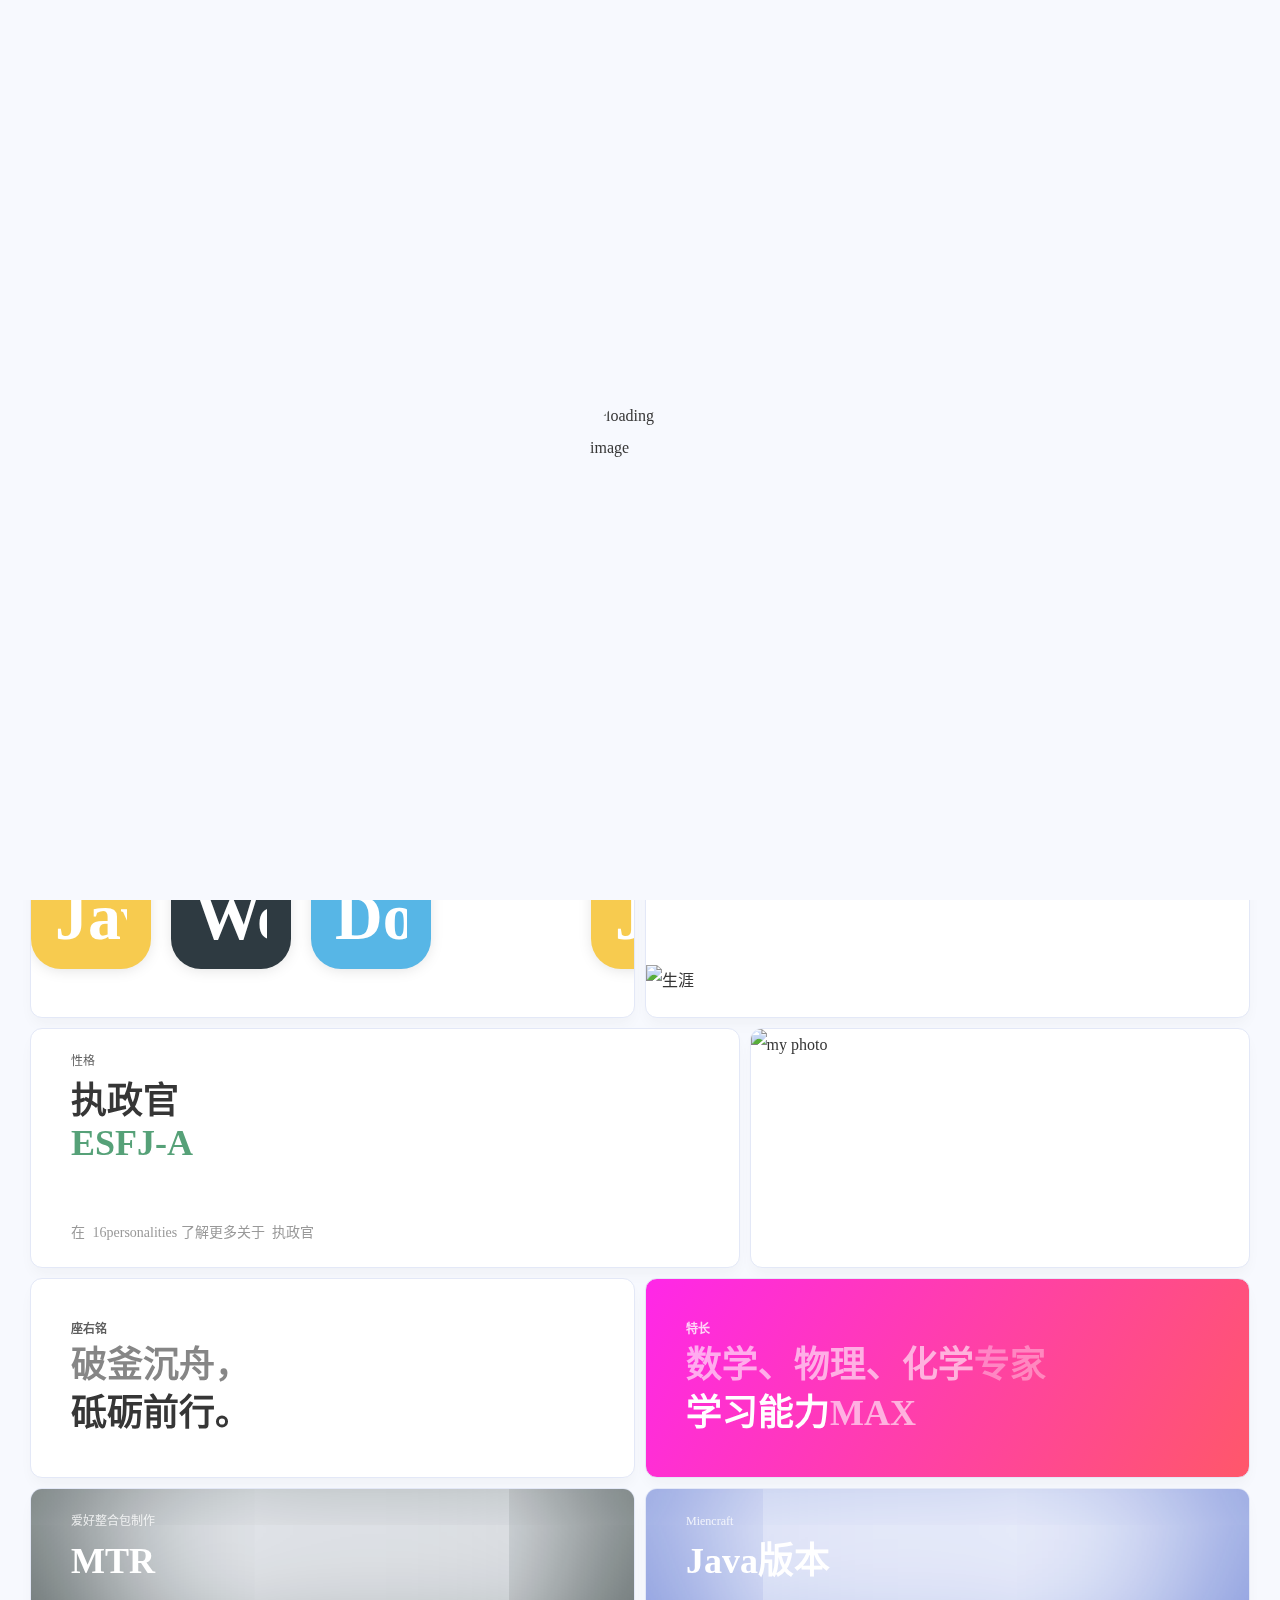
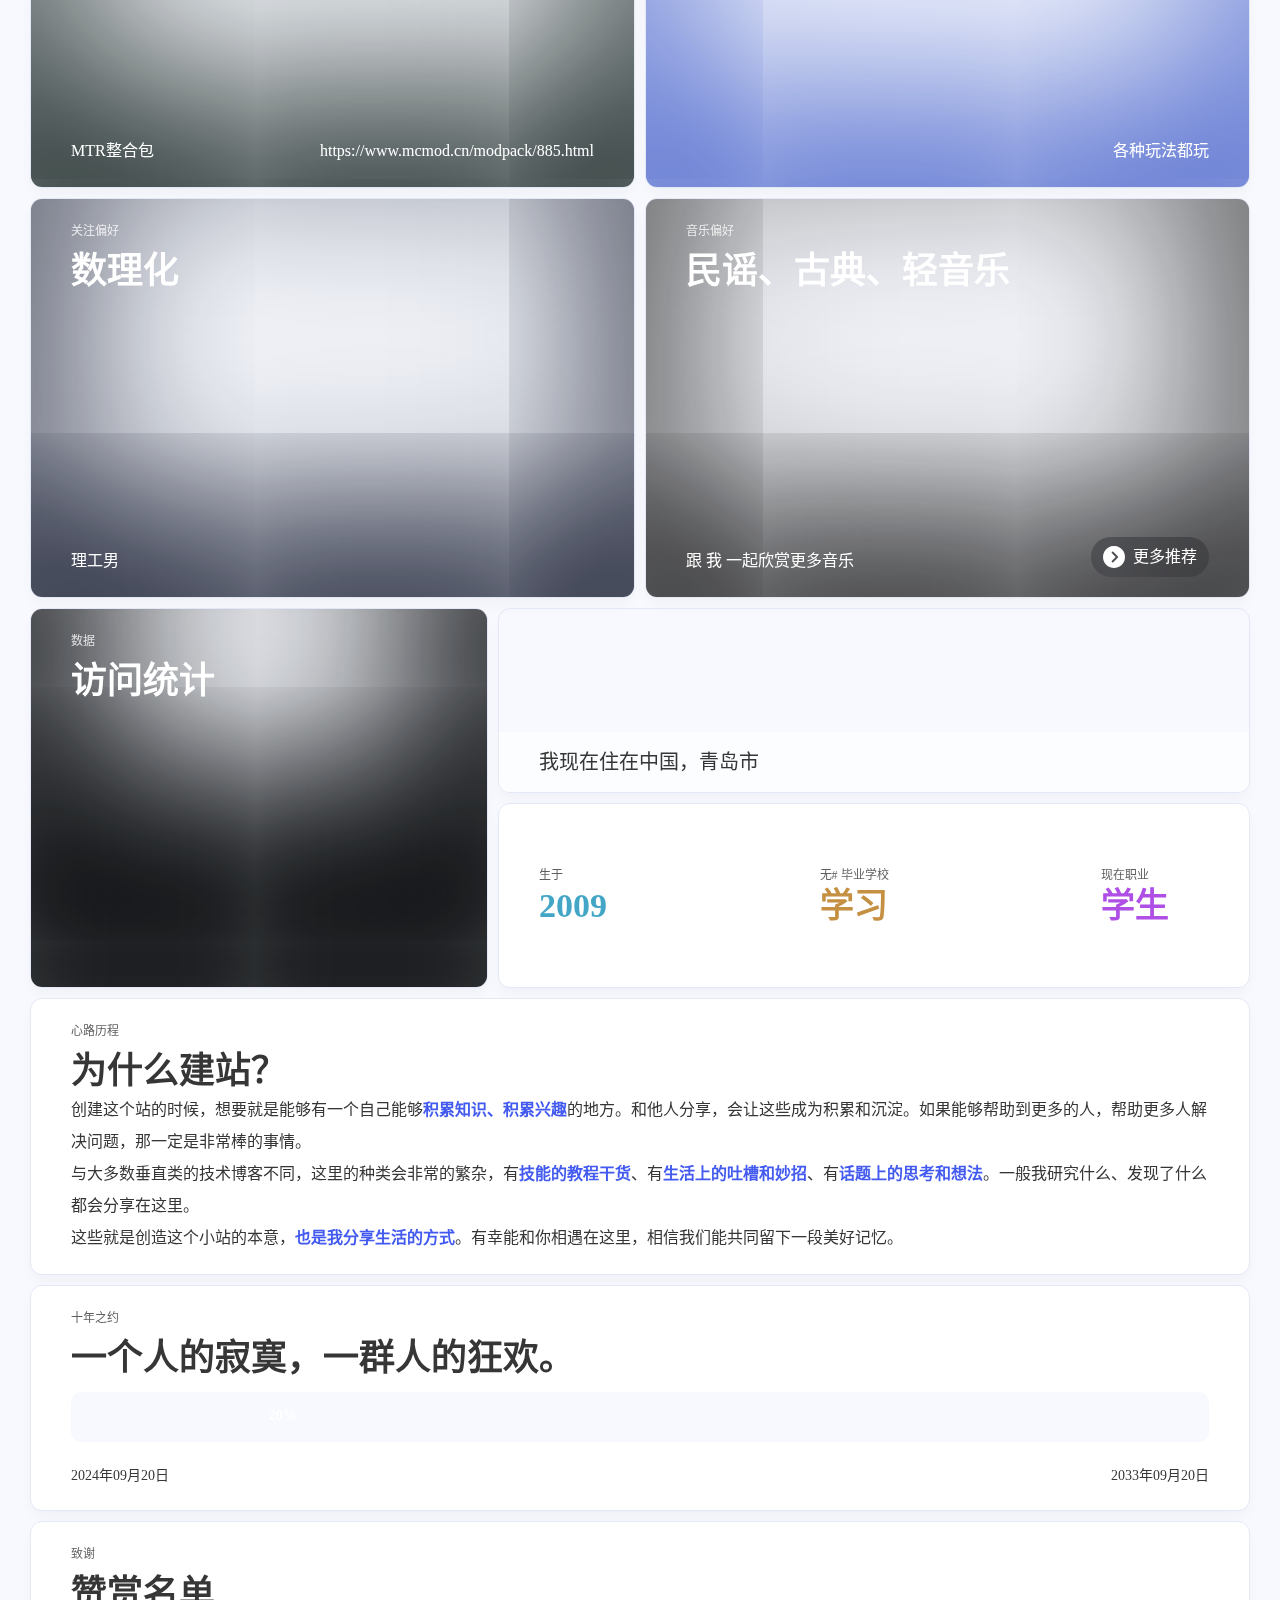
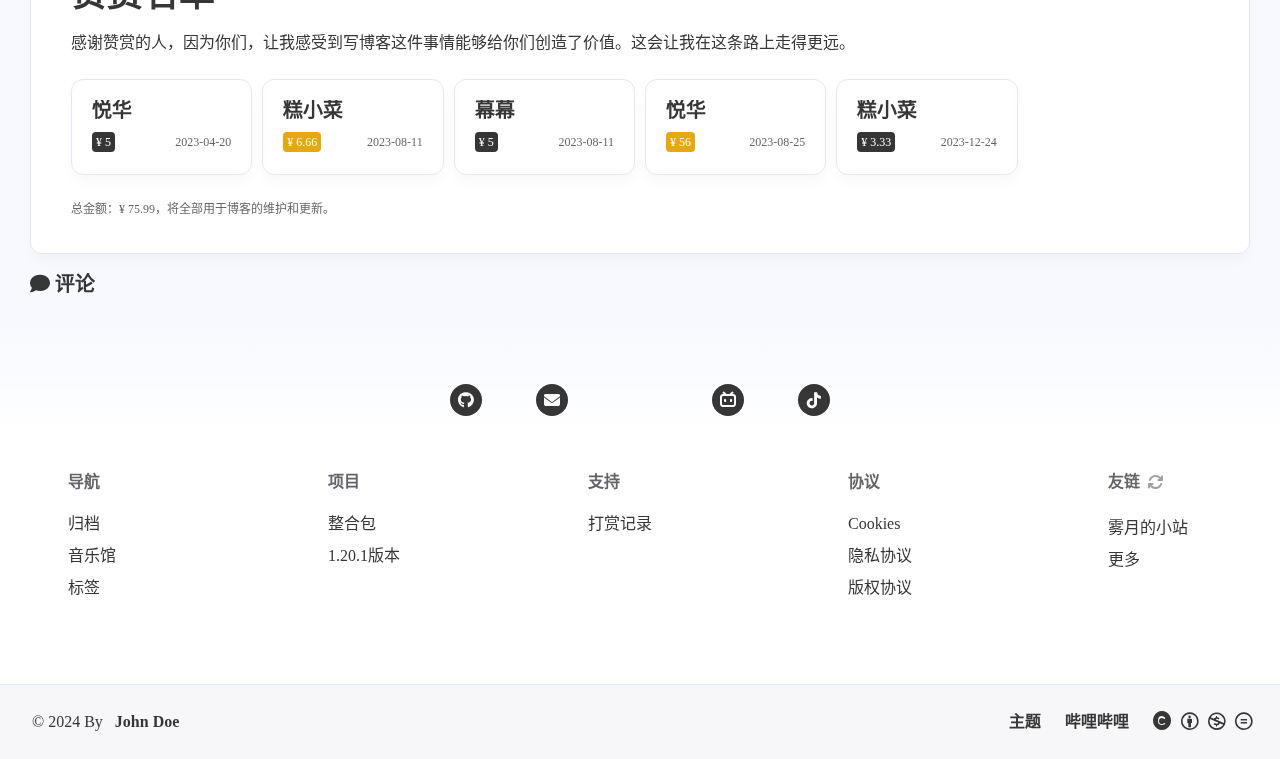
==== about/index.html @ 42fb1748 "Site updated: 2024-10-07 13:05:50" ====
<!DOCTYPE html><html lang="zh-CN" data-theme="light"><head><meta charset="utf-8"><meta http-equiv="X-UA-Compatible" content="IE=edge"><meta name="viewport" content="width=device-width, initial-scale=1"><title>关于本站 | Hexo</title><noscript>开启JavaScript才能访问本站哦~</noscript><link rel="icon" href="https://pic.imgdb.cn/item/66f78e9df21886ccc00c9d5b.png"><!-- index.css--><link rel="stylesheet" href="/css/index.css?v=2.1.3"><!-- inject head--><link rel="canonical" href="http://example.com/about/"><link rel="stylesheet" href="//open.lightxi.com/cdnjs/ajax/libs/font-awesome/6.6.0/css/all.min.css"><!-- aplayer--><link rel="stylesheet" href="//open.lightxi.com/cdnjs/ajax/libs/aplayer/1.10.1/APlayer.min.css"><!-- swiper--><!-- fancybox ui--><!-- katex--><!-- Open Graph--><meta name="description" content="关于本站"><!-- pwa--><meta name="apple-mobile-web-app-capable" content="Hexo"><meta name="theme-color" content="var(--efu-main)"><meta name="apple-mobile-web-app-status-bar-style" content="var(--efu-main)"><link rel="bookmark" href="https://pic.imgdb.cn/item/66f78e9df21886ccc00c9d5b.png"><link rel="apple-touch-icon" href="https://pic.imgdb.cn/item/66f78e9df21886ccc00c9d5b.png" sizes="180x180"><script>console.log(' %c Solitude %c ' + '2.1.3' + ' %c https://github.com/everfu/hexo-theme-solitude',
    'background:#35495e ; padding: 1px; border-radius: 3px 0 0 3px;  color: #fff',
    'background:#ff9a9a ; padding: 1px; border-radius: 0 3px 3px 0;  color: #fff',
    'background:unset ; padding: 1px; border-radius: 0 3px 3px 0;  color: #fff')
</script><script>let mdate = "7-7,9-18,12-13";
mdate = (mdate.split(","));
let ndate = new Date();
for (let i of mdate) {
    if (i === (ndate.getMonth()+1) + "-" + (ndate.getDate())) {
        document.documentElement.classList.add('memorial');
    }
}
</script><script>(()=>{
        const saveToLocal = {
            set: function setWithExpiry(key, value, ttl) {
                if (ttl === 0)
                    return
                const now = new Date()
                const expiryDay = ttl * 86400000
                const item = {
                    value: value,
                    expiry: now.getTime() + expiryDay
                }
                localStorage.setItem(key, JSON.stringify(item))
            },
            get: function getWithExpiry(key) {
                const itemStr = localStorage.getItem(key)

                if (!itemStr) {
                    return undefined
                }
                const item = JSON.parse(itemStr)
                const now = new Date()

                if (now.getTime() > item.expiry) {
                    localStorage.removeItem(key)
                    return undefined
                }
                return item.value
            }
        };
        window.utils = {
            saveToLocal: saveToLocal,
            getCSS: (url, id = false) => new Promise((resolve, reject) => {
              const link = document.createElement('link')
              link.rel = 'stylesheet'
              link.href = url
              if (id) link.id = id
              link.onerror = reject
              link.onload = link.onreadystatechange = function() {
                const loadState = this.readyState
                if (loadState && loadState !== 'loaded' && loadState !== 'complete') return
                link.onload = link.onreadystatechange = null
                resolve()
              }
              document.head.appendChild(link)
            }),
            getScript: (url, attr = {}) => new Promise((resolve, reject) => {
              const script = document.createElement('script')
              script.src = url
              script.async = true
              script.onerror = reject
              script.onload = script.onreadystatechange = function() {
                const loadState = this.readyState
                if (loadState && loadState !== 'loaded' && loadState !== 'complete') return
                script.onload = script.onreadystatechange = null
                resolve()
              }

              Object.keys(attr).forEach(key => {
                script.setAttribute(key, attr[key])
              })

              document.head.appendChild(script)
            }),
            addGlobalFn: (key, fn, name = false, parent = window) => {
                const globalFn = parent.globalFn || {}
                const keyObj = globalFn[key] || {}

                if (name && keyObj[name]) return

                name = name || Object.keys(keyObj).length
                keyObj[name] = fn
                globalFn[key] = keyObj
                parent.globalFn = globalFn
            },
            addEventListenerPjax: (ele, event, fn, option = false) => {
              ele.addEventListener(event, fn, option)
              utils.addGlobalFn('pjax', () => {
                  ele.removeEventListener(event, fn, option)
              })
          },
        }
    })()</script><!-- theme--><script>initTheme = () => {
    let isDarkMode = window.matchMedia('(prefers-color-scheme: dark)').matches
    const cachedMode = utils.saveToLocal.get('theme');
    if (cachedMode === undefined) {
        const nowMode =
            isDarkMode ? 'dark' : 'light'
        document.documentElement.setAttribute('data-theme', nowMode);
    } else {
        document.documentElement.setAttribute('data-theme', cachedMode);
    }
    typeof rm === 'object' && rm.mode(cachedMode === 'dark' && isDarkMode)
}
initTheme()</script><!-- global head--><script>const GLOBAL_CONFIG = {
    root: '/',
    algolia: undefined,
    localsearch: {"preload":false,"path":"https://cn.bing.com/search?pglt=171&q="},
    runtime: '2024-10-01 00:00:00',
    lazyload: {
        enable: false,
        error: '/img/error_load.avif'
    },
    copyright: {"limit":50,"author":"作者: John Doe","link":"链接: ","source":"来源: Hexo","info":"著作权归作者所有。 商业转载请联系作者获得授权，非商业转载请注明出处。"},
    highlight: {"limit":200,"expand":true,"copy":true,"syntax":"highlight.js"},
    randomlink: true,
    lang: {"theme":{"dark":"已切换至深色模式","light":"已切换至浅色模式"},"copy":{"success":"复制成功","error":"复制失败"},"backtop":"返回顶部","time":{"day":"天前","hour":"小时前","just":"刚刚","min":"分钟前","month":"个月前"},"day":" 天","f12":"开发者模式已打开，请遵循GPL协议。","totalk":"无需删除空行，直接输入评论即可","search":{"empty":"找不到你查询的内容：${query}","hit":"找到 ${hits} 条结果，用时 ${time} 毫秒","placeholder":"输入关键词快速查找","count":"共 <b>${count}</b> 条结果。"},"barrage":{"title":"热评"}},
    aside: {
        sayhello: {
            morning: "✨ 早上好啊",
            noon: "一天过了一半",
            afternoon: "下午茶时间 🍵",
            night: "时间不早了",
            goodnight: "明天见 😴",
        },
        sayhello2: ["你可以的","相信你可以的","幸运儿"],
        sayhello3: {
            prefix: '好久不见，',
            back: '欢迎再次回来，',
        },
    },
    covercolor: {
        enable: true
    },
    comment: {"avatar":"https://gravatar.com/avatar","commentBarrage":true},
    lightbox: 'null',
    post_ai: false,
    right_menu: {"mode":{"dark":"深色模式","light":"浅色模式"},"img_error":"此图片无法复制与下载","music":{"start":"播放音乐","stop":"暂停音乐"},"barrage":{"open":"显示热评","close":"关闭热评"}},
    translate: false,
    lure: false,
    expire: {"time":365,"position":"top","text_prev":"文章过期了 ","text_next":" 请联系站长启用文章"},
};</script><!-- page-config head--><script id="config-diff">var PAGE_CONFIG = {
    is_post: false,
    is_page: true,
    is_home: false,
    page: 'about',
    toc: false,
    comment: true,
    ai_text: false,
    color: false,
}</script><meta name="generator" content="Hexo 7.3.0"></head><body id="body" data-type="about"><!-- universe--><canvas id="universe"></canvas><!-- background img--><!-- loading--><div id="loading-box" onclick="preloader.endLoading();" style="zoom:1"><div class="loading-bg"><img class="loading-img nolazyload" src="https://pic.imgdb.cn/item/66f78e9df21886ccc00c9d5b.png" alt="loading image"></div></div><script>const preloader = {
    isLoaded: false,
    endLoading: () => {
        if (!preloader.isLoaded) {
            document.getElementById('loading-box').classList.add('loaded');
            preloader.isLoaded = true;
            preloader.togglePaceDone();
        }
    },
    initLoading: () => {
        document.getElementById('loading-box').classList.remove('loaded');
        preloader.isLoaded = false;
        preloader.togglePaceDone();
    },
    togglePaceDone: () => {
        document.getElementById('body').className = preloader.isLoaded ? 'pace-done' : '';
    }
}

window.addEventListener('load', () => {
    preloader.endLoading();
});

window.addEventListener('pjax:send', () => {
    preloader.initLoading();
});

document.addEventListener('pjax:complete', () => {
    preloader.endLoading();
});

setTimeout(() => {
    preloader.endLoading();
}, 5000);</script><!-- console--><div id="console"><div class="close-btn" onclick="sco.hideConsole()"><i class="solitude fa-solid fa-xmark"></i></div><div class="console-card-group"><div class="console-card-group-right"><div class="console-card tags" onclick="sco.hideConsole()"><div class="card-content"><div class="author-content-item-tips">标签</div><div class="author-content-item-title">寻找感兴趣的领域</div></div><div class="card-tag-cloud"><a href="/tags/Minecraft/">Minecraft<sup>1</sup></a></div></div><div class="console-card history" onclick="sco.hideConsole()"><ul class="card-archive-list"><li class="card-archive-list-item"><a class="card-archive-list-link" href="/archives/2024/10/"><span class="card-archive-list-date">2024/10</span><div class="card-archive-list-count-group"><span class="card-archive-list-count">1</span><span class="card-archive-list-count-unit">篇</span></div></a></li><li class="card-archive-list-item"><a class="card-archive-list-link" href="/archives/2024/09/"><span class="card-archive-list-date">2024/09</span><div class="card-archive-list-count-group"><span class="card-archive-list-count">1</span><span class="card-archive-list-count-unit">篇</span></div></a></li></ul></div></div></div><div class="button-group"><div class="console-btn-item"><span class="darkmode_switchbutton" onclick="sco.switchDarkMode()" title="昼夜切换"><i class="solitude fa-solid fa-circle-half-stroke"></i></span></div><div class="console-btn-item" id="consoleHideAside"><span class="asideSwitch" onclick="sco.switchHideAside()" title="边栏显示控制"><i class="solitude fas fa-arrows-left-right-to-line"></i></span></div><div class="console-btn-item" id="consoleKeyboard" onclick="sco.switchKeyboard()"><span class="keyboardSwitch" title="键盘快捷键"><i class="solitude fa-solid fa-keyboard"></i></span></div><div class="console-btn-item" id="consoleMusic" onclick="sco.musicToggle()"><span class="music-switch" title="音乐开关"><i class="solitude fa-solid fa-compact-disc"></i></span></div><div class="console-btn-item on" id="consoleCommentBarrage" onclick="sco.switchCommentBarrage()"><span class="commentBarrage"><i class="solitude fa-solid fa-comment"></i></span></div></div><div class="console-mask" onclick="sco.hideConsole()"></div></div><!-- sidebar--><div id="sidebar" style="zoom: 1;"><div id="menu-mask" style="display: none;"></div><div id="sidebar-menus"><div class="site-data"><div class="data-item is-center"><div class="data-item-link"><a href="/archives/"><div class="headline">文章</div><div class="length-num">2</div></a></div></div><div class="data-item is-center"><div class="data-item-link"><a href="/categories/"><div class="headline">分类</div><div class="length-num">0</div></a></div></div><div class="data-item is-center"><div class="data-item-link"><a href="/tags/"><div class="headline">标签</div><div class="length-num">1</div></a></div></div></div><span class="sidebar-menu-item-title">功能</span><div class="sidebar-menu-item"><span class="darkmode_switchbutton menu-child" onclick="sco.switchDarkMode()"><i class="solitude fa-solid fa-circle-half-stroke"></i><span>显示模式</span></span></div><div class="menus_items"><div class="menus_item"><a class="site-page" href="javascript:void(0);"><span>文库</span></a><ul class="menus_item_child"><li><a class="site-page child" href="/archives/"><i class="solitude  fas fa-folder-closed"></i><span>文章列表</span></a></li><li><a class="site-page child" href="/categories/"><i class="solitude  fas fa-clone"></i><span>全部分类</span></a></li><li><a class="site-page child" href="/tags/"><i class="solitude  fas fa-tags"></i><span>全部标签</span></a></li></ul></div><div class="menus_item"><a class="site-page" href="javascript:void(0);"><span>友链</span></a><ul class="menus_item_child"><li><a class="site-page child" href="/links/"><i class="solitude  fas fa-user-group"></i><span>友情链接</span></a></li><li><a class="site-page child" href="javascript:travelling()"><i class="solitude  fas fa-gift"></i><span>宝藏博主</span></a></li></ul></div><div class="menus_item"><a class="site-page" href="javascript:void(0);"><span>分享</span></a><ul class="menus_item_child"><li><a class="site-page child" href="/music/"><i class="solitude  fas fa-music"></i><span>音乐</span></a></li></ul></div><div class="menus_item"><a class="site-page" href="javascript:void(0);"><span>关于</span></a><ul class="menus_item_child"><li><a class="site-page child" href="/about/"><i class="solitude  fas fa-address-card"></i><span>本站</span></a></li><li><a class="site-page child" href="/wuyue.yucan.icu"><i class="solitude  fas fa-address-card"></i><span>成员站点</span></a></li></ul></div></div><span class="sidebar-menu-item-title">标签</span><div class="card-widget card-tags card-archives card-webinfo card-allinfo"><div class="card-tag-cloud"><a href="/tags/Minecraft/">Minecraft<sup>1</sup></a></div></div><span class="sidebar-menu-item-title">网站信息</span><div class="webinfo"><div class="webinfo-item"><div class="webinfo-item-title"><i class="item-icon solitude fa-solid fa-file-word"></i><div class="item-name">全站字数 :</div></div><div class="item-count">887</div></div></div></div></div><!-- keyboard--><div id="keyboard-tips"><div class="keyboardTitle">博客快捷键</div><div class="keyboardList"><div class="keyboardItem"><div class="keyGroup"><div class="key">Shift</div><div class="key">K</div></div><div class="keyContent"><div class="content">Close Keyboard</div></div></div><div class="keyboardItem"><div class="keyGroup"><div class="key">Shift</div><div class="key">A</div></div><div class="keyContent"><div class="content">Open Console</div></div></div><div class="keyboardItem"><div class="keyGroup"><div class="key">Shift</div><div class="key">M</div></div><div class="keyContent"><div class="content">Play/Pause Music</div></div></div><div class="keyboardItem"><div class="keyGroup"><div class="key">Shift</div><div class="key">L</div></div><div class="keyContent"><div class="content">Open Links</div></div></div></div></div><script>const keyboard_addKeyup = (e) => {
    if (e.key === 'Shift') {
        document.getElementById('keyboard-tips').classList.remove('show');
    }
}

const keyboard_addKeydown = (e) => {
    const keyboards = [{"name":"Close Keyboard","key":"K","func":"keyboard"},{"name":"Open Console","key":"A","sco":"showConsole"},{"name":"Play/Pause Music","key":"M","sco":"musicToggle"},{"name":"Open Links","key":"L","url":"/links/"}];
    if (e.keyCode === 16) {
        document.getElementById('keyboard-tips').classList.add('show');
    }

    for (let i = 0; i < keyboards.length; i++) {
        if (keyboards[i].url) {
            if (keyboards[i].url.startsWith('http')) {
                if (e.key === keyboards[i].key) {
                    window.open(keyboards[i].url);
                }
            } else {
                if (e.key === keyboards[i].key) {
                    pjax.loadUrl(keyboards[i].url);
                }
            }
        } else if (keyboards[i].sco) {
            if (e.key === keyboards[i].key) {
                sco[keyboards[i].sco]();
            }
        } else if (keyboards[i].func) {
            if (e.key === keyboards[i].key) {
                window[keyboards[i].func]();
            }
        }
    }
}

function openKeyboard() {

    window.addEventListener('keyup', keyboard_addKeyup);

    window.addEventListener('keydown', keyboard_addKeydown);
}
function closeKeyboard() {

    window.removeEventListener('keyup', keyboard_addKeyup);

    window.removeEventListener('keydown', keyboard_addKeydown);
}

var sco_keyboards = localStorage.getItem('keyboard') === 'true'
if (sco_keyboards) {
    openKeyboard();
    document.getElementById('consoleKeyboard').classList.add('on');
}</script><!-- righhtside--><div class="page" id="body-wrap"><header class="not-top-img" id="page-header"><nav class="show" id="nav"><div id="nav-group"><div id="blog_name"><a id="site-name" href="/" title="返回博客主页"><span class="title">小钻风</span><i class="solitude fa-solid fa-home"></i></a></div><div id="page-name-mask"><div id="page-name"><a id="page-name-text" onclick="sco.toTop()">关于本站</a></div></div><div id="menus"><div class="menus_items"><div class="menus_item"><a class="site-page" href="javascript:void(0);"><span>文库</span></a><ul class="menus_item_child"><li><a class="site-page child" href="/archives/"><i class="solitude  fas fa-folder-closed"></i><span>文章列表</span></a></li><li><a class="site-page child" href="/categories/"><i class="solitude  fas fa-clone"></i><span>全部分类</span></a></li><li><a class="site-page child" href="/tags/"><i class="solitude  fas fa-tags"></i><span>全部标签</span></a></li></ul></div><div class="menus_item"><a class="site-page" href="javascript:void(0);"><span>友链</span></a><ul class="menus_item_child"><li><a class="site-page child" href="/links/"><i class="solitude  fas fa-user-group"></i><span>友情链接</span></a></li><li><a class="site-page child" href="javascript:travelling()"><i class="solitude  fas fa-gift"></i><span>宝藏博主</span></a></li></ul></div><div class="menus_item"><a class="site-page" href="javascript:void(0);"><span>分享</span></a><ul class="menus_item_child"><li><a class="site-page child" href="/music/"><i class="solitude  fas fa-music"></i><span>音乐</span></a></li></ul></div><div class="menus_item"><a class="site-page" href="javascript:void(0);"><span>关于</span></a><ul class="menus_item_child"><li><a class="site-page child" href="/about/"><i class="solitude  fas fa-address-card"></i><span>本站</span></a></li><li><a class="site-page child" href="/wuyue.yucan.icu"><i class="solitude  fas fa-address-card"></i><span>成员站点</span></a></li></ul></div></div></div><div id="nav-left"></div><div id="nav-right"><div class="nav-button" id="randomPost_button"><a class="site-page" onclick="toRandomPost()" title="随机一篇文章" href="javascript:void(0);"><i class="solitude fa-solid fa-dice-d6"></i></a></div><div class="nav-button" id="search-button"><a class="site-page social-icon search" href="javascript:void(0);" title="搜索"><i class="solitude fa-solid fa-magnifying-glass"></i></a></div><div class="nav-button" id="nav-console"><a class="console_switchbutton" onclick="sco.showConsole()" title="中控台" href="javascript:void(0);"><label><i class="left"></i><i class="center"></i><i class="right"></i></label></a></div><div class="nav-button" id="nav-totop" onclick="sco.toTop()"><a class="totopbtn"><i class="solitude fa-solid fa-arrow-up"></i><span id="percent">0</span></a></div><div id="toggle-menu"><a class="site-page"><i class="solitude fa-solid fa-bars"></i></a></div></div></div></nav></header><main class="layout hide-aside" id="content-inner"><div id="page"><div id="about-page"><div class="author-info"><div class="author-tag-left"><span class="author-tag">🤖️ 数码科技爱好者</span><span class="author-tag">🔍 分享与热心帮助</span><span class="author-tag">🏠 智能家居小能手</span></div><div class="author-img"><img src="https://pic.imgdb.cn/item/6702b32fd29ded1a8c737dec.jpg"></div><div class="author-tag-right"><span class="author-tag">脚踏实地行动派 🏃</span><span class="author-tag">团队小组发动机 🧱</span><span class="author-tag">壮汉人狠话不多 💢</span></div></div><div class="author-title">关于本站</div><div class="author-content"><div class="author-content-item myInfoAndSayHello"><div class="title1">你好，很高兴认识你👋</div><div class="title2"><span class="inline-word">我叫小钻风</span></div><div class="title1">是一名学生、整合包作者</div></div><div class="aboutsiteTips author-content-item"><div class="author-content-item-tips">追求</div><h2><span class="inline-word">源于<br>热爱而去创造</span><div class="mask"><span class="first-tips" data-show="">优秀的产品</span><span>出色的设计</span><span data-up="">人性化的用户体验</span></div></h2></div></div><script>var pursuitInterval = null;
pursuitInterval = setInterval(function () {
    const show = document.querySelector('span[data-show]')
    const next = show.nextElementSibling || document.querySelector('.first-tips')
    const up = document.querySelector('span[data-up]')
    if (up) {
        up.removeAttribute('data-up')
    }
    show.removeAttribute('data-show')
    show.setAttribute('data-up', '')
    next.setAttribute('data-show', '')
}, 2000)

document.addEventListener('pjax:send', function () {
    clearInterval(pursuitInterval);
});</script><div class="author-content"><div class="author-content-item skills"><div class="card-content"><div class="author-content-item-tips">技能</div><span class="author-content-item-title">开启创造力</span><div class="skills-style-group"><div class="tags-group-all"><div class="tags-group-wrapper"><div class="tags-group-icon-pair"><div class="tags-group-icon" style="background:#e9572b"><img src="https://npm.elemecdn.com/wleelw-blog-abs@1.0.0/img/icon/HTML.png" title="HTML"></div><div class="tags-group-icon" style="background:#f7cb4f"><img src="https://npm.elemecdn.com/wleelw-blog-abs@1.0.0/img/icon/JS.png" title="Javascript"></div></div><div class="tags-group-icon-pair"><div class="tags-group-icon" style="background:#ffffff"><img src="https://npm.elemecdn.com/wleelw-blog-abs@1.0.0/img/icon/kotlin-logo.svg" title="Kotlin"></div><div class="tags-group-icon" style="background:#2e3a41"><img src="https://npm.elemecdn.com/wleelw-blog-abs@1.0.0/img/icon/webpack.png" title="WebPack"></div></div><div class="tags-group-icon-pair"><div class="tags-group-icon" style="background:#df5b40"><img src="https://npm.elemecdn.com/wleelw-blog-abs@1.0.0/img/icon/git.png" title="Git"></div><div class="tags-group-icon" style="background:#57b6e6"><img src="https://npm.elemecdn.com/wleelw-blog-abs@1.0.0/img/icon/webpack.png" title="Docker"></div></div><div class="tags-group-icon-pair"><div class="tags-group-icon" style="background:#ffffff"><img src="https://npm.elemecdn.com/wleelw-blog-abs@1.0.0/img/icon/vs-logo.svg" title="Visual Studio"></div></div><div class="tags-group-icon-pair"><div class="tags-group-icon" style="background:#e9572b"><img src="https://npm.elemecdn.com/wleelw-blog-abs@1.0.0/img/icon/HTML.png" title="HTML"></div><div class="tags-group-icon" style="background:#f7cb4f"><img src="https://npm.elemecdn.com/wleelw-blog-abs@1.0.0/img/icon/JS.png" title="Javascript"></div></div><div class="tags-group-icon-pair"><div class="tags-group-icon" style="background:#ffffff"><img src="https://npm.elemecdn.com/wleelw-blog-abs@1.0.0/img/icon/kotlin-logo.svg" title="Kotlin"></div><div class="tags-group-icon" style="background:#2e3a41"><img src="https://npm.elemecdn.com/wleelw-blog-abs@1.0.0/img/icon/webpack.png" title="WebPack"></div></div><div class="tags-group-icon-pair"><div class="tags-group-icon" style="background:#df5b40"><img src="https://npm.elemecdn.com/wleelw-blog-abs@1.0.0/img/icon/git.png" title="Git"></div><div class="tags-group-icon" style="background:#57b6e6"><img src="https://npm.elemecdn.com/wleelw-blog-abs@1.0.0/img/icon/webpack.png" title="Docker"></div></div><div class="tags-group-icon-pair"><div class="tags-group-icon" style="background:#ffffff"><img src="https://npm.elemecdn.com/wleelw-blog-abs@1.0.0/img/icon/vs-logo.svg" title="Visual Studio"></div></div></div></div><div class="skills-list"><div class="skill-info"><div class="skill-icon" style="background:#e9572b"><img src="https://npm.elemecdn.com/wleelw-blog-abs@1.0.0/img/icon/HTML.png" title="HTML"></div><div class="skill-name"><span>HTML</span></div></div><div class="skill-info"><div class="skill-icon" style="background:#f7cb4f"><img src="https://npm.elemecdn.com/wleelw-blog-abs@1.0.0/img/icon/JS.png" title="Javascript"></div><div class="skill-name"><span>Javascript</span></div></div><div class="skill-info"><div class="skill-icon" style="background:#ffffff"><img src="https://npm.elemecdn.com/wleelw-blog-abs@1.0.0/img/icon/kotlin-logo.svg" title="Kotlin"></div><div class="skill-name"><span>Kotlin</span></div></div><div class="skill-info"><div class="skill-icon" style="background:#2e3a41"><img src="https://npm.elemecdn.com/wleelw-blog-abs@1.0.0/img/icon/webpack.png" title="WebPack"></div><div class="skill-name"><span>WebPack</span></div></div><div class="skill-info"><div class="skill-icon" style="background:#df5b40"><img src="https://npm.elemecdn.com/wleelw-blog-abs@1.0.0/img/icon/git.png" title="Git"></div><div class="skill-name"><span>Git</span></div></div><div class="skill-info"><div class="skill-icon" style="background:#57b6e6"><img src="https://npm.elemecdn.com/wleelw-blog-abs@1.0.0/img/icon/webpack.png" title="Docker"></div><div class="skill-name"><span>Docker</span></div></div><div class="skill-info"><div class="skill-icon" style="background:#ffffff"><img src="https://npm.elemecdn.com/wleelw-blog-abs@1.0.0/img/icon/vs-logo.svg" title="Visual Studio"></div><div class="skill-name"><span>Visual Studio</span></div></div><div class="etc">...</div></div></div></div></div><div class="author-content-item careers"><div class="card-content"><div class="author-content-item-tips">生涯</div><span class="author-content-item-title">无限进步</span><div class="careers-group"><div class="careers-item"><div class="circle" style="background:#357ef5"></div><div class="name">学习, 学习</div></div></div><img class="author-content-img" src="https://7.isyangs.cn/1/65eb2d10ba24d-1.png" alt="生涯"></div></div></div><div class="author-content"><div class="author-content-item personalities"><div class="author-content-item-tips">性格</div><span class="author-content-item-title">执政官</span><div class="title2" style="color:#56a178">ESFJ-A</div><div class="image"><img class="nolazyload" src="https:/example.com/ESFJ-A.svg"></div><div class="post-tips">在 <a target="_blank" rel="noopener" href="https://www.16personalities.com/">16personalities </a>了解更多关于 <a target="_blank" rel="noopener" href="https://www.16personalities.com/ch/esfj-人格">执政官</a></div></div><div class="author-content-item myphoto"><img class="author-content-img" src="https://pic.imgdb.cn/item/66f4e5fff21886ccc0a5135a.jpg" alt="my photo"></div></div><div class="author-content"><div class="author-content-item maxim"><div class="author-content-item-tips">座右铭</div><span class="maxim-title"><span>破釜沉舟，</span><span>砥砺前行。</span></span></div><div class="author-content-item buff"><div class="card-content"><div class="author-content-item-tips">特长</div><span class="buff-title"><span>数学、物理、化学<span class="inline-word">专家</span></span><span>学习能力<span class="inline-word">MAX</span></span></span></div></div></div><div class="author-content"><div class="author-content-item game-apex" style="background: url(https://pic.imgdb.cn/item/66ef7275f21886ccc00958c1.png) no-repeat top; background-size: cover;"><div class="card-content"><div class="author-content-item-tips">爱好整合包制作</div><span class="author-content-item-title">MTR</span><div class="content-bottom"><div class="tips">MTR整合包</div><div class="tips">https://www.mcmod.cn/modpack/885.html</div></div></div></div><div class="author-content-item game-jl" style="background: url(https://pic.imgdb.cn/item/66ef7275f21886ccc00958c1.png) no-repeat top; background-size: cover;"><div class="card-content"><div class="author-content-item-tips">Miencraft</div><span class="author-content-item-title">Java版本</span><div class="content-bottom"><div class="tips"></div><div class="tips">各种玩法都玩</div></div></div></div></div><div class="author-content"><div class="author-content-item like-technology" style="background: url(https://7.isyangs.cn/1/65eb2e3d6616b-1.png) no-repeat center;"><div class="card-content"><div class="author-content-item-tips">关注偏好</div><span class="author-content-item-title">数理化</span><div class="content-bottom"><div class="tips">理工男</div></div></div></div><div class="author-content-item like-music" style="background: url(https://7.isyangs.cn/1/65eb2e5f85132-1.png) no-repeat center;"><div class="card-content"><div class="author-content-item-tips">音乐偏好</div><span class="author-content-item-title">民谣、古典、轻音乐</span><div class="content-bottom"><div class="tips">跟 我 一起欣赏更多音乐</div><div class="banner-button-group"><a class="banner-button" href="/music/"><i class="solitude fa-solid fa-circle-chevron-right"></i><span class="banner-button-text">更多推荐</span></a></div></div></div></div></div><div class="author-content"><div class="about-statistic author-content-item" style="background: url(https://7.isyangs.cn/1/65eb2e9109826-1.png);"><div class="card-content"><div class="author-content-item-tips">数据</div><span class="author-content-item-title">访问统计</span><div id="statistic"></div><div class="post-tips"></div></div></div><style>:root {
    --site-about-oneself-map--light: url(https://pic.imgdb.cn/item/66f568f0f21886ccc01699a5.png);
    --site-about-oneself-map--dark: url(https://pic.imgdb.cn/item/66f568f0f21886ccc01699a5.png);
}</style><div class="author-content-item-group column mapAndInfo"><div class="author-content-item map single"><span class="map-title">我现在住在中国，青岛市</span></div><div class="author-content-item selfInfo single"><div><span class="selfInfo-title">生于</span><span class="selfInfo-content" style="color: #43a6c6;">2009</span></div><div><span class="selfInfo-title">无# 毕业学校</span><span class="selfInfo-content" style="color: #c69043;">学习</span></div><div><span class="selfInfo-title">现在职业</span><span class="selfInfo-content" style="color: #b04fe6;">学生</span></div></div></div></div><div class="author-content"><div class="create-site-post author-content-item single"><div class="author-content-item-tips">心路历程</div><span class="author-content-item-title">为什么建站？</span><br>创建这个站的时候，想要就是能够有一个自己能够<b>积累知识、积累兴趣</b>的地方。和他人分享，会让这些成为积累和沉淀。如果能够帮助到更多的人，帮助更多人解决问题，那一定是非常棒的事情。 <br> 与大多数垂直类的技术博客不同，这里的种类会非常的繁杂，有<b>技能的教程干货</b>、有<b>生活上的吐槽和妙招</b>、有<b>话题上的思考和想法</b>。一般我研究什么、发现了什么都会分享在这里。 <br> 这些就是创造这个小站的本意，<b>也是我分享生活的方式</b>。有幸能和你相遇在这里，相信我们能共同留下一段美好记忆。 <br></div></div><div class="author-content" id="tenyear"><div class="create-site-post author-content-item single"><div class="author-content-item-tips">十年之约</div><div class="author-content-item-title">一个人的寂寞，一群人的狂欢。</div><p></p><div class="tenyear-timeline"><div class="progress"></div><div class="past-time"></div><div class="percentage-label"></div></div><div class="time-labels"><div class="start-time" id="tenyear-start-time">2024年09月20日</div><div class="end-time" id="tenyear-end-time">2033年09月20日</div></div></div></div><script>function parseDateString(e) {
    return e.replace(/年|月/g, '-').replace(/日/g, '');
}

function tenYear() {
    let progressElement = document.querySelector(".progress");
    let pastTimeElement = document.querySelector(".past-time");
    let percentageLabelElement = document.querySelector(".percentage-label");
    let startTimeElement = document.getElementById("tenyear-start-time");
    let endTimeElement = document.getElementById("tenyear-end-time");

    let startTime = new Date(parseDateString(startTimeElement.textContent)).getTime();
    let endTime = new Date(parseDateString(endTimeElement.textContent)).getTime();

    function updateProgress() {
        let currentTime = new Date().getTime();
        let progress = ((currentTime - startTime) / (endTime - startTime) * 100);
        let progressPercentage = progress <= 100 ? progress + "%" : "100%";

        pastTimeElement.style.setProperty("--past-time-percentage", progress + "%");
        progressElement.style.setProperty("--progress-percentage", progressPercentage);
        if(progress > 5){
            percentageLabelElement.textContent = `${progress.toFixed(0)}%`;
            percentageLabelElement.style.left = `calc(${progress}% - 35px)`;
        }
    }

    percentageLabelElement.style.visibility = "visible";
    updateProgress();
}

document.getElementById("tenyear") && tenYear() && window.Pjax.on('complete', tenYear)</script><div class="author-content"><div class="author-content-item single reward"><div class="author-content-item-tips">致谢</div><span class="author-content-item-title">赞赏名单</span><div class="author-content-item-description">感谢赞赏的人，因为你们，让我感受到写博客这件事情能够给你们创造了价值。这会让我在这条路上走得更远。</div><div class="reward-list-all"><div class="reward-list-item"><div class="reward-list-item-name">悦华</div><div class="reward-list-bottom-group"><div class="reward-list-item-money">¥ 5</div><time class="datatime reward-list-item-time" datetime="2023-04-20T08:00:00+08:00"></time></div></div><div class="reward-list-item"><div class="reward-list-item-name">糕小菜</div><div class="reward-list-bottom-group"><div class="reward-list-item-money" style="background: var(--efu-vip);color: var(--efu-white)">¥ 6.66</div><time class="datatime reward-list-item-time" datetime="2023-08-11T08:00:00+08:00"></time></div></div><div class="reward-list-item"><div class="reward-list-item-name">幕幕</div><div class="reward-list-bottom-group"><div class="reward-list-item-money">¥ 5</div><time class="datatime reward-list-item-time" datetime="2023-08-11T08:00:00+08:00"></time></div></div><div class="reward-list-item"><div class="reward-list-item-name">悦华</div><div class="reward-list-bottom-group"><div class="reward-list-item-money" style="background: var(--efu-vip);color: var(--efu-white)">¥ 56</div><time class="datatime reward-list-item-time" datetime="2023-08-25T08:00:00+08:00"></time></div></div><div class="reward-list-item"><div class="reward-list-item-name">糕小菜</div><div class="reward-list-bottom-group"><div class="reward-list-item-money">¥ 3.33</div><time class="datatime reward-list-item-time" datetime="2023-12-24T08:00:00+08:00"></time></div></div></div><div class="reward-list-tips"><p>总金额：¥ 75.99，将全部用于博客的维护和更新。</p></div></div></div></div><div id="post-comment"><div class="comment-head"><div class="comment-headline"><i class="solitude fa-solid fa-comment"></i><span> 评论</span></div></div><div class="comment-wrap"><div id="twikoo-wrap"></div></div></div></div></main><footer id="footer"><div id="footer_deal"><a class="deal_link" target="_blank" rel="noopener" href="https://github.com/" title="Github"><i class="solitude  fab fa-github"></i></a><a class="deal_link" href="mailto:1299168661@qq.com" title="Mail"><i class="solitude  fas fa-envelope"></i></a><div class="nolazyload footer_mini_logo" id="footer_mini_logo" title="返回顶部" onclick="sco.toTop()"><img src alt="返回顶部"></div><a class="deal_link" target="_blank" rel="noopener" href="https://space.bilibili.com/3546391748021088" title="Bilibili"><i class="solitude  fab fa-bilibili"></i></a><a class="deal_link" target="_blank" rel="noopener" href="https://v.douyin.com/iJsLc8jt/" title="Douyin"><i class="solitude  fab fa-tiktok"></i></a></div><div id="st-footer"><div class="footer-group"><h3 class="footer-title">导航</h3><div class="footer-links"><a class="footer-item" href="/archives/" title="归档">归档</a><a class="footer-item" href="/music/" title="音乐馆">音乐馆</a><a class="footer-item" href="/tags/" title="标签">标签</a></div></div><div class="footer-group"><h3 class="footer-title">项目</h3><div class="footer-links"><a class="footer-item" target="_blank" rel="noopener" href="https://www.mcmod.cn/modpack/885.html" title="整合包">整合包</a><a class="footer-item" target="_blank" rel="noopener" href="https://modrinth.com/modpack/better-mtr" title="1.20.1版本">1.20.1版本</a></div></div><div class="footer-group"><h3 class="footer-title">支持</h3><div class="footer-links"><a class="footer-item" href="/about/" title="打赏记录">打赏记录</a></div></div><div class="footer-group"><h3 class="footer-title">协议</h3><div class="footer-links"><a class="footer-item" href="/cookies/" title="Cookies">Cookies</a><a class="footer-item" href="/privacy/" title="隐私协议">隐私协议</a><a class="footer-item" href="/copyright/" title="版权协议">版权协议</a></div></div><div class="footer-group"><div class="footer-title-group"><h3 class="footer-title">友链</h3><button class="random-friends-btn" onclick="randomLinksList()" title="友链"><i class="solitude fa-solid fa-arrows-rotate"></i></button></div><div class="footer-links" id="friend-links-in-footer"></div></div></div><div id="footer-bar"><div class="footer-bar-links"><div class="footer-bar-left"><div class="copyright">© 2024 By&nbsp;<a class="footer-bar-link" href="/">John Doe</a></div></div><div class="footer-bar-right"><a class="footer-bar-link" target="_blank" rel="noopener" href="https://github.com/everfu/hexo-theme-solitude" alt="主题">主题</a><a class="footer-bar-link" target="_blank" rel="noopener" href="https://space.bilibili.com" alt="哔哩哔哩">哔哩哔哩</a><a class="footer-bar-link cc" target="_blank" rel="noopener" href="https://creativecommons.org/licenses/by-nc-sa/4.0/deed.zh"><i class="solitude fa-solid fa-copyright"></i><i class="solitude fa-brands fa-creative-commons-by"></i><i class="solitude fa-brands fa-creative-commons-nc"></i><i class="solitude fa-brands fa-creative-commons-nd"></i></a></div></div></div><div class="comment-barrage needEndHide"></div></footer></div><!-- right_menu--><div id="rightMenu"><div class="rightMenu-group rightMenu-small"><div class="rightMenu-item" id="menu-backward"><i class="solitude fa-solid fa-arrow-left"></i></div><div class="rightMenu-item" id="menu-forward"><i class="solitude fa-solid fa-arrow-right"></i></div><div class="rightMenu-item" id="menu-refresh"><i class="solitude fa-solid fa-arrows-rotate"></i></div><div class="rightMenu-item" id="menu-top"><i class="solitude fa-solid fa-arrow-up"></i></div></div><div class="rightMenu-group rightMenu-line rightMenuPlugin"><div class="rightMenu-item" id="menu-copytext"><i class="solitude fa-solid fa-clone"></i><span>复制选中文本</span></div><div class="rightMenu-item" id="menu-pastetext"><i class="solitude fa-solid fa-clipboard"></i><span>粘贴文本</span></div><div class="rightMenu-item" id="menu-commenttext"><i class="solitude fa-solid fa-comment-medical"></i><span>引用到评论</span></div><div class="rightMenu-item" id="menu-newwindow"><i class="solitude fa-regular fa-window-maximize"></i><span>新窗口打开</span></div><div class="rightMenu-item" id="menu-copylink"><i class="solitude fa-solid fa-link"></i><span>复制链接地址</span></div><div class="rightMenu-item" id="menu-copyimg"><i class="solitude fa-solid fa-clone"></i><span>复制此图片</span></div><div class="rightMenu-item" id="menu-downloadimg"><i class="solitude fa-solid fa-cloud-arrow-down"></i><span>下载此图片</span></div><div class="rightMenu-item" id="menu-search"><i class="solitude fa-solid fa-magnifying-glass"></i><span>站内搜索</span></div><div class="rightMenu-item" id="menu-music-toggle"><i class="solitude fa-solid fa-play"></i><span>播放音乐</span></div><div class="rightMenu-item" id="menu-music-back"><i class="solitude fa-solid fa-backward"></i><span>切换到上一首</span></div><div class="rightMenu-item" id="menu-music-forward"><i class="solitude fa-solid fa-forward"></i><span>切换到下一首</span></div><div class="rightMenu-item" id="menu-music-copyMusicName"><i class="solitude fa-solid fa-clone"></i><span>复制歌名</span></div></div><div class="rightMenu-group rightMenu-line rightMenuOther"><div class="rightMenu-item" id="menu-randomPost" onclick="toRandomPost()||rm.hideRightMenu()"><i class="solitude fas fa-tower-broadcast"></i><span>随机短文</span></div><div class="rightMenu-item" onclick="pjax.loadUrl('/categories/')||rm.hideRightMenu()"><i class="solitude fas fa-clone"></i><span>全部分类</span></div><div class="rightMenu-item" onclick="pjax.loadUrl('/tags/')||rm.hideRightMenu()"><i class="solitude fas fa-tags"></i><span>全部标签</span></div></div><div class="rightMenu-group rightMenu-line rightMenuOther"><div class="rightMenu-item" id="menu-commentBarrage" onclick="sco.switchCommentBarrage()"><i class="solitude fa-solid fa-comment"></i><span class="menu-commentBarrage-text">关闭热评</span></div><div class="rightMenu-item" id="menu-darkmode" onclick="sco.switchDarkMode()"><i class="solitude fa-solid fa-circle-half-stroke"></i><span class="menu-darkmode-text">深色模式</span></div><div class="rightMenu-item" id="menu-translate"><i class="solitude fa-solid fa-language"></i><span>轉為繁體</span></div></div></div><div id="rightmenu-mask"></div><!-- inject body--><div><script src="/js/utils.js?v=2.1.3"></script><script src="/js/main.js?v=2.1.3"></script><script src="/js/third_party/waterfall.min.js?v=2.1.3"></script><script src="//open.lightxi.com/cdnjs/ajax/libs/pjax/0.2.8/pjax.min.js"></script><script src="/js/third_party/universe.min.js?v=2.1.3"></script><script>dark()
</script><script src="//open.lightxi.com/cdnjs/ajax/libs/node-snackbar/0.1.16/snackbar.min.js"></script><script>var meting_api = 'https://meting.qjqq.cn/?server=:server&type=:type&id=:id&auth=:auth&r=:r';</script><script src="//open.lightxi.com/cdnjs/ajax/libs/aplayer/1.10.1/APlayer.min.js"></script><script src="//open.lightxi.com/cdnjs/ajax/libs/meting/2.0.1/Meting.min.js"></script><script src="//open.lightxi.com/cdnjs/ajax/libs/color-thief/2.4.0/color-thief.min.js"></script><script src="/js/covercolor/local.js?v=2.1.3"></script><script src="//open.lightxi.com/cdnjs/ajax/libs/pace/1.2.4/pace.min.js"></script><script src="/js/right_menu.js?v=2.1.3"></script><div class="js-pjax"><script>(() => {
    const getCount = () => {
        const ele = document.querySelectorAll('.twikoo-count')
        if (!ele) return
        twikoo.getCommentsCount({
            envId: 'https://chenjianan-twikoo2.hf.space/',
            region: '',
            urls: [window.location.pathname],
            includeReply: false
        }).then(res => {
            ele.forEach(item => item.textContent = res[0].count)
        }).catch(err => {
            console.error(err)
        })
    }
    const init = () => {
        twikoo.init(Object.assign({
            el: '#twikoo-wrap',
            envId: 'https://chenjianan-twikoo2.hf.space/',
            region: '',
            path: window.location.pathname,
            onCommentLoaded: () => {
                GLOBAL_CONFIG.lightbox && utils.lightbox(document.querySelectorAll('#twikoo .tk-content img:not(.tk-owo-emotion)'))
            }
        }, null))

         && getCount()
        sco.owoBig({
            body: '.OwO-body',
            item: '.OwO-items li'
        })

        true && barrageTwikoo()
    }

    const loadTwikoo = () => {
        if (typeof twikoo === 'object') setTimeout(init,0)
        else utils.getScript('//open.lightxi.com/cdnjs/ajax/libs/twikoo/1.6.39/twikoo.all.min.js').then(init)
    }

    if ('Twikoo' === 'Twikoo' || false) {
        if (false) utils.loadComment(document.getElementById('twikoo-wrap'), loadTwikoo)
        else loadTwikoo()
    } else {
        window.loadTwoComment = loadTwikoo
    }
})()
</script><script>async function barrageTwikoo() {
    await fetch("https://chenjianan-twikoo2.hf.space/", {
        method: "POST",
        headers: {
            "Content-Type": "application/json"
        },
        body: JSON.stringify({
            event: "COMMENT_GET",
            accessToken: "",
            url: window.location.pathname
        })
    }).then(async res => {
        if (!res.ok) throw new Error("HTTP error! status: " + res.status)
        const data = await res.json();
        const init = () => {
            initializeCommentBarrage((data.data).map(item => Object.assign({
                content: item.comment,
                nick: item.nick,
                mailMd5: item.mailMd5,
                id: item.id
            })))
        }
        if (typeof initializeCommentBarrage === "undefined") await utils.getScript('/js/third_party/barrage.min.js?v=2.1.3').then(init)
        else init()
    }).catch(error => console.error("An error occurred while fetching comments: ", error))
}</script><script defer pjax src="//open.lightxi.com/cdnjs/ajax/libs/busuanzi/2.3.0/bsz.pure.mini.min.js"></script></div></div><script>const links = [{"name":"雾月的小站","link":"https://wuyue.yucan.icu/"}]
const randomText = '点击前往按钮进入随机一个友链，不保证跳转网站的安全性和可用性。本次随机到的是本站友链：⌈ ${name} ⌋'
function travelling() {
    const link = links[utils.randomNum(links.length)];
    Snackbar.show({
        text: randomText.replace(/\$\{name}/,link.name),
        duration: 8000,
        pos: 'top-center',
        actionText: '前往',
        onActionClick: function(element) {
            element.style.opacity = 0;
            window.open(link.link, '_blank');
        }
    });
}
</script><script>function randomLinksList() {
    const linkcard = document.getElementById('friend-links-in-footer');
    if (linkcard == null) return;

    let data = '';
    let linksCopy = [...links];
    let count = Math.min(3, linksCopy.length);

    for (let i = 0; i < count; i++) {
        let index = utils.randomNum(linksCopy.length);
        const {link, name} = linksCopy[index];
        data += `<a class="footer-item" href="${link}" target="_blank" rel="noopener noreferrer nofollow">${name}</a>`;
        linksCopy.splice(index, 1);
    }

    linkcard.innerHTML = data + '<a class="footer-item" href="/links/">更多</a>';
}</script><!-- pjax--><script>const pjax = new Pjax({
    elements: 'a:not([target="_blank"])',
    selectors: ['title','#body-wrap','#site-config','meta[name="description"]','.js-pjax','meta[property^="og:"]','#config-diff', '.rs_show', '.rs_hide'],
    cacheBust: false,
    analytics: false,
    scrollRestoration: false
})

document.querySelectorAll('script[data-pjax]').forEach(item => {
    const newScript = document.createElement('script')
    const content = item.text || item.textContent || item.innerHTML || ""
    Array.from(item.attributes).forEach(attr => newScript.setAttribute(attr.name, attr.value))
    newScript.appendChild(document.createTextNode(content))
    item.parentNode.replaceChild(newScript, item)
})

document.addEventListener('pjax:complete', () => {
    window.refreshFn()

    document.querySelectorAll('script[data-pjax]').forEach(item => {
        const newScript = document.createElement('script')
        const content = item.text || item.textContent || item.innerHTML || ""
        Array.from(item.attributes).forEach(attr => newScript.setAttribute(attr.name, attr.value))
        newScript.appendChild(document.createTextNode(content))
        item.parentNode.replaceChild(newScript, item)
    })

    GLOBAL_CONFIG.islazyload && window.lazyLoadInstance.update()

})

document.addEventListener('pjax:error', (e) => {
    if (e.request.status === 404) {
        pjax.loadUrl('/404.html')
    }
})</script><!-- google adsense--><!-- search--><div id="local-search"><div class="search-dialog"><nav class="search-nav"><span class="search-dialog-title">搜索</span><button class="search-close-button"><i class="solitude fa-solid fa-xmark"></i></button></nav><div class="search-wrap"><div class="search-box"><input class="search-box-input" id="search-input" type="text" autocomplete="off" spellcheck="false" autocorrect="off" autocapitalize="off" placeholder="输入关键词快速查找"></div><div id="search-results"><div id="search-hits"><a class="tag-list" href="javascript:void(0);" onclick="pjax.loadUrl('/tags/Solitude/')">Solitude</a><a class="tag-list" href="javascript:void(0);" onclick="pjax.loadUrl('/tags/Hexo/')">Hexo</a></div></div><div id="search-pagination"></div><div id="search-tips"></div></div></div><div id="search-mask"></div></div><script src="/js/search/local.js?v=2.1.3"></script><!-- Tianli-Talk--><!-- music--><div class="needEndHide" id="nav-music" onclick="sco.musicToggle()"><div id="nav-music-hoverTips">音乐已暂停</div><meting-js id="12552027388" server="netease" type="playlist" mutex="true" preload="none" data-lrctype="0" order="random" theme="var(--efu-main)"></meting-js></div></body></html><script>const posts=["posts/3eeb.html","posts/83c1.html"];function toRandomPost(){ pjax.loadUrl(GLOBAL_CONFIG.root+posts[Math.floor(Math.random()*posts.length)]); }</script>
---- css/index.css ----
.red {
  color: var(--efu-red);
}
.green {
  color: var(--efu-green);
}
.blue {
  color: var(--efu-blue);
}
.yellow {
  color: var(--efu-yellow);
}
.pink {
  color: var(--efu-pink);
}
.purple {
  color: var(--efu-purple);
}
.orange {
  color: var(--efu-orange);
}
.bg-red {
  background-color: var(--efu-red);
  color: var(--efu-white);
}
.bg-green {
  background-color: var(--efu-green);
  color: var(--efu-white);
}
.bg-blue {
  background-color: var(--efu-blue);
  color: var(--efu-white);
}
.bg-yellow {
  background-color: var(--efu-yellow);
}
.bg-pink {
  background-color: var(--efu-pink);
  color: var(--efu-white);
}
.bg-purple {
  background-color: var(--efu-purple);
  color: var(--efu-white);
}
.bg-orange {
  background-color: var(--efu-orange);
  color: var(--efu-white);
}
.block {
  display: block;
}
.center {
  margin: 0 auto;
}
.right {
  margin-left: auto;
}
.larger {
  font-size: 1.5rem;
  margin: 5px;
}
.larger i {
  transform: scale(1.5);
}
.video-container {
  display: flex;
  justify-content: center;
}
.video-container iframe {
  width: 80%;
  height: 400px;
}
@media screen and (max-width: 768px) {
  .video-container iframe {
    width: 100%;
    height: 200px;
  }
}
@charset "UTF-8";
@keyframes snackbar-progress{0%{width:0}to{width:100%}}.snackbar-container{transition:.5s;font-size:14px;position:fixed;align-items:center;line-height:22px;padding:18px 24px;bottom:-100px;top:-100px;opacity:0;z-index:9999;background:var(--efu-lighttext)!important;color:var(--efu-card-bg);border-radius:0;display:flex;justify-content:center;max-width:none;min-width:100%;margin:0;left:0;height:60px;transform:none}.snackbar-container p{color:var(--efu-card-bg)!important;font-weight:700!important;text-align:center;font-size:.8rem!important;display:flex;justify-content:center}.snackbar-container .action{display:inline-block;font-size:inherit;margin:0 0 0 24px;min-width:min-content;cursor:pointer;color:var(--efu-card-bg)!important;background:var(--efu-lighttext)!important;padding:4px 6px;font-weight:700;border-radius:8px;transition:.3s;border:var(--style-border)}.snackbar-container .action:hover{background:var(--efu-card-bg)!important;color:var(--efu-lighttext)!important}.snackbar-container:after{position:absolute;width:0;height:100%;left:0;top:0;background:var(--efu-white);opacity:.1;content:"";animation:snackbar-progress var(--efu-snackbar-time) linear forwards;pointer-events:none}.snackbar-pos.top-center,.snackbar-pos.top-left{bottom:auto;top:0;left:0}.snackbar-pos.top-right{bottom:auto;top:0;right:0}
@media screen and (min-width: 768px) {
@-moz-keyframes showCover {
    from {
      opacity: 0;
      transform: rotate(10deg) translateY(-8%) scale(1.8);
    }
    to {
      opacity: 0.5;
      transform: rotate(10deg) translateY(-10%) scale(2);
    }
}
@-webkit-keyframes showCover {
    from {
      opacity: 0;
      transform: rotate(10deg) translateY(-8%) scale(1.8);
    }
    to {
      opacity: 0.5;
      transform: rotate(10deg) translateY(-10%) scale(2);
    }
}
@-o-keyframes showCover {
    from {
      opacity: 0;
      transform: rotate(10deg) translateY(-8%) scale(1.8);
    }
    to {
      opacity: 0.5;
      transform: rotate(10deg) translateY(-10%) scale(2);
    }
}
@keyframes showCover {
    from {
      opacity: 0;
      transform: rotate(10deg) translateY(-8%) scale(1.8);
    }
    to {
      opacity: 0.5;
      transform: rotate(10deg) translateY(-10%) scale(2);
    }
}
}
@-moz-keyframes barrageIn {
  0% {
    transform: translateY(20px);
    opacity: 0;
  }
  100% {
    transform: translateY(0);
    opacity: 1;
  }
}
@-webkit-keyframes barrageIn {
  0% {
    transform: translateY(20px);
    opacity: 0;
  }
  100% {
    transform: translateY(0);
    opacity: 1;
  }
}
@-o-keyframes barrageIn {
  0% {
    transform: translateY(20px);
    opacity: 0;
  }
  100% {
    transform: translateY(0);
    opacity: 1;
  }
}
@keyframes barrageIn {
  0% {
    transform: translateY(20px);
    opacity: 0;
  }
  100% {
    transform: translateY(0);
    opacity: 1;
  }
}
@-moz-keyframes barrageOut {
  0% {
    transform: translateY(0);
    opacity: 1;
  }
  100% {
    transform: translateY(20px);
    opacity: 0;
  }
}
@-webkit-keyframes barrageOut {
  0% {
    transform: translateY(0);
    opacity: 1;
  }
  100% {
    transform: translateY(20px);
    opacity: 0;
  }
}
@-o-keyframes barrageOut {
  0% {
    transform: translateY(0);
    opacity: 1;
  }
  100% {
    transform: translateY(20px);
    opacity: 0;
  }
}
@keyframes barrageOut {
  0% {
    transform: translateY(0);
    opacity: 1;
  }
  100% {
    transform: translateY(20px);
    opacity: 0;
  }
}
@-moz-keyframes scroll-down-effect {
  0% {
    top: 0;
    opacity: 0.4;
  }
  50% {
    top: -16px;
    opacity: 1;
    filter: none;
  }
  100% {
    top: 0;
    opacity: 0.4;
  }
}
@-webkit-keyframes scroll-down-effect {
  0% {
    top: 0;
    opacity: 0.4;
  }
  50% {
    top: -16px;
    opacity: 1;
    filter: none;
  }
  100% {
    top: 0;
    opacity: 0.4;
  }
}
@-o-keyframes scroll-down-effect {
  0% {
    top: 0;
    opacity: 0.4;
  }
  50% {
    top: -16px;
    opacity: 1;
    filter: none;
  }
  100% {
    top: 0;
    opacity: 0.4;
  }
}
@keyframes scroll-down-effect {
  0% {
    top: 0;
    opacity: 0.4;
  }
  50% {
    top: -16px;
    opacity: 1;
    filter: none;
  }
  100% {
    top: 0;
    opacity: 0.4;
  }
}
@-moz-keyframes header-effect {
  0% {
    opacity: 0;
    transform: translateY(-50px);
  }
  100% {
    opacity: 1;
    filter: none;
    transform: translateY(0);
  }
}
@-webkit-keyframes header-effect {
  0% {
    opacity: 0;
    transform: translateY(-50px);
  }
  100% {
    opacity: 1;
    filter: none;
    transform: translateY(0);
  }
}
@-o-keyframes header-effect {
  0% {
    opacity: 0;
    transform: translateY(-50px);
  }
  100% {
    opacity: 1;
    filter: none;
    transform: translateY(0);
  }
}
@keyframes header-effect {
  0% {
    opacity: 0;
    transform: translateY(-50px);
  }
  100% {
    opacity: 1;
    filter: none;
    transform: translateY(0);
  }
}
@-moz-keyframes headerNoOpacity {
  0% {
    transform: translateY(-50px);
  }
  100% {
    transform: translateY(0);
  }
}
@-webkit-keyframes headerNoOpacity {
  0% {
    transform: translateY(-50px);
  }
  100% {
    transform: translateY(0);
  }
}
@-o-keyframes headerNoOpacity {
  0% {
    transform: translateY(-50px);
  }
  100% {
    transform: translateY(0);
  }
}
@keyframes headerNoOpacity {
  0% {
    transform: translateY(-50px);
  }
  100% {
    transform: translateY(0);
  }
}
@-moz-keyframes bottom-top {
  0% {
    opacity: 0;
    margin-top: 50px;
  }
  100% {
    opacity: 1;
    filter: none;
    margin-top: 0;
  }
}
@-webkit-keyframes bottom-top {
  0% {
    opacity: 0;
    margin-top: 50px;
  }
  100% {
    opacity: 1;
    filter: none;
    margin-top: 0;
  }
}
@-o-keyframes bottom-top {
  0% {
    opacity: 0;
    margin-top: 50px;
  }
  100% {
    opacity: 1;
    filter: none;
    margin-top: 0;
  }
}
@keyframes bottom-top {
  0% {
    opacity: 0;
    margin-top: 50px;
  }
  100% {
    opacity: 1;
    filter: none;
    margin-top: 0;
  }
}
@-moz-keyframes titlescale {
  0% {
    opacity: 0;
    transform: scale(0.7);
  }
  100% {
    opacity: 1;
    filter: none;
    transform: scale(1);
  }
}
@-webkit-keyframes titlescale {
  0% {
    opacity: 0;
    transform: scale(0.7);
  }
  100% {
    opacity: 1;
    filter: none;
    transform: scale(1);
  }
}
@-o-keyframes titlescale {
  0% {
    opacity: 0;
    transform: scale(0.7);
  }
  100% {
    opacity: 1;
    filter: none;
    transform: scale(1);
  }
}
@keyframes titlescale {
  0% {
    opacity: 0;
    transform: scale(0.7);
  }
  100% {
    opacity: 1;
    filter: none;
    transform: scale(1);
  }
}
@-moz-keyframes search_close {
  0% {
    transform: translateY(0);
    opacity: 1;
  }
  100% {
    transform: translateY(20px);
    opacity: 0;
  }
}
@-webkit-keyframes search_close {
  0% {
    transform: translateY(0);
    opacity: 1;
  }
  100% {
    transform: translateY(20px);
    opacity: 0;
  }
}
@-o-keyframes search_close {
  0% {
    transform: translateY(0);
    opacity: 1;
  }
  100% {
    transform: translateY(20px);
    opacity: 0;
  }
}
@keyframes search_close {
  0% {
    transform: translateY(0);
    opacity: 1;
  }
  100% {
    transform: translateY(20px);
    opacity: 0;
  }
}
@-moz-keyframes to_show {
  0% {
    opacity: 0;
  }
  100% {
    opacity: 1;
    filter: none;
  }
}
@-webkit-keyframes to_show {
  0% {
    opacity: 0;
  }
  100% {
    opacity: 1;
    filter: none;
  }
}
@-o-keyframes to_show {
  0% {
    opacity: 0;
  }
  100% {
    opacity: 1;
    filter: none;
  }
}
@keyframes to_show {
  0% {
    opacity: 0;
  }
  100% {
    opacity: 1;
    filter: none;
  }
}
@-moz-keyframes to_hide {
  0% {
    opacity: 1;
    filter: none;
  }
  100% {
    opacity: 0;
  }
}
@-webkit-keyframes to_hide {
  0% {
    opacity: 1;
    filter: none;
  }
  100% {
    opacity: 0;
  }
}
@-o-keyframes to_hide {
  0% {
    opacity: 1;
    filter: none;
  }
  100% {
    opacity: 0;
  }
}
@keyframes to_hide {
  0% {
    opacity: 1;
    filter: none;
  }
  100% {
    opacity: 0;
  }
}
@-moz-keyframes ribbon_to_show {
  0% {
    opacity: 0;
  }
  100% {
    opacity: 0.6;
  }
}
@-webkit-keyframes ribbon_to_show {
  0% {
    opacity: 0;
  }
  100% {
    opacity: 0.6;
  }
}
@-o-keyframes ribbon_to_show {
  0% {
    opacity: 0;
  }
  100% {
    opacity: 0.6;
  }
}
@keyframes ribbon_to_show {
  0% {
    opacity: 0;
  }
  100% {
    opacity: 0.6;
  }
}
@-moz-keyframes avatar_turn_around {
  0% {
    transform: rotate(0);
  }
  100% {
    transform: rotate(360deg);
  }
}
@-webkit-keyframes avatar_turn_around {
  0% {
    transform: rotate(0);
  }
  100% {
    transform: rotate(360deg);
  }
}
@-o-keyframes avatar_turn_around {
  0% {
    transform: rotate(0);
  }
  100% {
    transform: rotate(360deg);
  }
}
@keyframes avatar_turn_around {
  0% {
    transform: rotate(0);
  }
  100% {
    transform: rotate(360deg);
  }
}
@-moz-keyframes sub_menus {
  0% {
    opacity: 0;
    transform: translateY(10px);
  }
  100% {
    opacity: 1;
    filter: none;
    transform: translateY(0);
  }
}
@-webkit-keyframes sub_menus {
  0% {
    opacity: 0;
    transform: translateY(10px);
  }
  100% {
    opacity: 1;
    filter: none;
    transform: translateY(0);
  }
}
@-o-keyframes sub_menus {
  0% {
    opacity: 0;
    transform: translateY(10px);
  }
  100% {
    opacity: 1;
    filter: none;
    transform: translateY(0);
  }
}
@keyframes sub_menus {
  0% {
    opacity: 0;
    transform: translateY(10px);
  }
  100% {
    opacity: 1;
    filter: none;
    transform: translateY(0);
  }
}
@-moz-keyframes donate_effcet {
  0% {
    opacity: 0;
    transform: translateY(-20px);
  }
  100% {
    opacity: 1;
    filter: none;
    transform: translateY(0);
  }
}
@-webkit-keyframes donate_effcet {
  0% {
    opacity: 0;
    transform: translateY(-20px);
  }
  100% {
    opacity: 1;
    filter: none;
    transform: translateY(0);
  }
}
@-o-keyframes donate_effcet {
  0% {
    opacity: 0;
    transform: translateY(-20px);
  }
  100% {
    opacity: 1;
    filter: none;
    transform: translateY(0);
  }
}
@keyframes donate_effcet {
  0% {
    opacity: 0;
    transform: translateY(-20px);
  }
  100% {
    opacity: 1;
    filter: none;
    transform: translateY(0);
  }
}
@-moz-keyframes announ_animation {
  0%, 100% {
    transform: scale(1);
    filter: blur(0);
  }
  50% {
    transform: scale(1.2);
    filter: blur(20px);
  }
}
@-webkit-keyframes announ_animation {
  0%, 100% {
    transform: scale(1);
    filter: blur(0);
  }
  50% {
    transform: scale(1.2);
    filter: blur(20px);
  }
}
@-o-keyframes announ_animation {
  0%, 100% {
    transform: scale(1);
    filter: blur(0);
  }
  50% {
    transform: scale(1.2);
    filter: blur(20px);
  }
}
@keyframes announ_animation {
  0%, 100% {
    transform: scale(1);
    filter: blur(0);
  }
  50% {
    transform: scale(1.2);
    filter: blur(20px);
  }
}
@-moz-keyframes sidebarItem {
  0% {
    transform: translateX(200px);
  }
  100% {
    transform: translateX(0);
  }
}
@-webkit-keyframes sidebarItem {
  0% {
    transform: translateX(200px);
  }
  100% {
    transform: translateX(0);
  }
}
@-o-keyframes sidebarItem {
  0% {
    transform: translateX(200px);
  }
  100% {
    transform: translateX(0);
  }
}
@keyframes sidebarItem {
  0% {
    transform: translateX(200px);
  }
  100% {
    transform: translateX(0);
  }
}
@-moz-keyframes st-spin {
  0% {
    transform: rotate(0);
  }
  100% {
    transform: rotate(360deg);
  }
}
@-webkit-keyframes st-spin {
  0% {
    transform: rotate(0);
  }
  100% {
    transform: rotate(360deg);
  }
}
@-o-keyframes st-spin {
  0% {
    transform: rotate(0);
  }
  100% {
    transform: rotate(360deg);
  }
}
@keyframes st-spin {
  0% {
    transform: rotate(0);
  }
  100% {
    transform: rotate(360deg);
  }
}
@-moz-keyframes code-expand-key {
  0% {
    opacity: 0.6;
  }
  50% {
    opacity: 0.1;
  }
  100% {
    opacity: 0.6;
  }
}
@-webkit-keyframes code-expand-key {
  0% {
    opacity: 0.6;
  }
  50% {
    opacity: 0.1;
  }
  100% {
    opacity: 0.6;
  }
}
@-o-keyframes code-expand-key {
  0% {
    opacity: 0.6;
  }
  50% {
    opacity: 0.1;
  }
  100% {
    opacity: 0.6;
  }
}
@keyframes code-expand-key {
  0% {
    opacity: 0.6;
  }
  50% {
    opacity: 0.1;
  }
  100% {
    opacity: 0.6;
  }
}
@-moz-keyframes slide-in {
  from {
    transform: translateY(20px);
    opacity: 0;
  }
  to {
    transform: translateY(0);
    opacity: 1;
  }
}
@-webkit-keyframes slide-in {
  from {
    transform: translateY(20px);
    opacity: 0;
  }
  to {
    transform: translateY(0);
    opacity: 1;
  }
}
@-o-keyframes slide-in {
  from {
    transform: translateY(20px);
    opacity: 0;
  }
  to {
    transform: translateY(0);
    opacity: 1;
  }
}
@keyframes slide-in {
  from {
    transform: translateY(20px);
    opacity: 0;
  }
  to {
    transform: translateY(0);
    opacity: 1;
  }
}
@-moz-keyframes slide-in-op {
  from {
    opacity: 0;
  }
  to {
    opacity: 1;
  }
}
@-webkit-keyframes slide-in-op {
  from {
    opacity: 0;
  }
  to {
    opacity: 1;
  }
}
@-o-keyframes slide-in-op {
  from {
    opacity: 0;
  }
  to {
    opacity: 1;
  }
}
@keyframes slide-in-op {
  from {
    opacity: 0;
  }
  to {
    opacity: 1;
  }
}
@-moz-keyframes more-btn-move {
  0%, 100% {
    transform: translateX(0);
  }
  50% {
    transform: translateX(3px);
  }
}
@-webkit-keyframes more-btn-move {
  0%, 100% {
    transform: translateX(0);
  }
  50% {
    transform: translateX(3px);
  }
}
@-o-keyframes more-btn-move {
  0%, 100% {
    transform: translateX(0);
  }
  50% {
    transform: translateX(3px);
  }
}
@keyframes more-btn-move {
  0%, 100% {
    transform: translateX(0);
  }
  50% {
    transform: translateX(3px);
  }
}
@-moz-keyframes toc-open {
  0% {
    transform: scale(0.7);
  }
  100% {
    transform: scale(1);
  }
}
@-webkit-keyframes toc-open {
  0% {
    transform: scale(0.7);
  }
  100% {
    transform: scale(1);
  }
}
@-o-keyframes toc-open {
  0% {
    transform: scale(0.7);
  }
  100% {
    transform: scale(1);
  }
}
@keyframes toc-open {
  0% {
    transform: scale(0.7);
  }
  100% {
    transform: scale(1);
  }
}
@-moz-keyframes toc-close {
  0% {
    transform: scale(1);
  }
  100% {
    transform: scale(0.7);
  }
}
@-webkit-keyframes toc-close {
  0% {
    transform: scale(1);
  }
  100% {
    transform: scale(0.7);
  }
}
@-o-keyframes toc-close {
  0% {
    transform: scale(1);
  }
  100% {
    transform: scale(0.7);
  }
}
@keyframes toc-close {
  0% {
    transform: scale(1);
  }
  100% {
    transform: scale(0.7);
  }
}
@-moz-keyframes configure-clockwise {
  0% {
    transform: rotate(0);
  }
  25% {
    transform: rotate(90deg);
  }
  50% {
    transform: rotate(180deg);
  }
  75% {
    transform: rotate(270deg);
  }
  100% {
    transform: rotate(360deg);
  }
}
@-webkit-keyframes configure-clockwise {
  0% {
    transform: rotate(0);
  }
  25% {
    transform: rotate(90deg);
  }
  50% {
    transform: rotate(180deg);
  }
  75% {
    transform: rotate(270deg);
  }
  100% {
    transform: rotate(360deg);
  }
}
@-o-keyframes configure-clockwise {
  0% {
    transform: rotate(0);
  }
  25% {
    transform: rotate(90deg);
  }
  50% {
    transform: rotate(180deg);
  }
  75% {
    transform: rotate(270deg);
  }
  100% {
    transform: rotate(360deg);
  }
}
@keyframes configure-clockwise {
  0% {
    transform: rotate(0);
  }
  25% {
    transform: rotate(90deg);
  }
  50% {
    transform: rotate(180deg);
  }
  75% {
    transform: rotate(270deg);
  }
  100% {
    transform: rotate(360deg);
  }
}
@-moz-keyframes configure-xclockwise {
  0% {
    transform: rotate(45deg);
  }
  25% {
    transform: rotate(-45deg);
  }
  50% {
    transform: rotate(-135deg);
  }
  75% {
    transform: rotate(-225deg);
  }
  100% {
    transform: rotate(-315deg);
  }
}
@-webkit-keyframes configure-xclockwise {
  0% {
    transform: rotate(45deg);
  }
  25% {
    transform: rotate(-45deg);
  }
  50% {
    transform: rotate(-135deg);
  }
  75% {
    transform: rotate(-225deg);
  }
  100% {
    transform: rotate(-315deg);
  }
}
@-o-keyframes configure-xclockwise {
  0% {
    transform: rotate(45deg);
  }
  25% {
    transform: rotate(-45deg);
  }
  50% {
    transform: rotate(-135deg);
  }
  75% {
    transform: rotate(-225deg);
  }
  100% {
    transform: rotate(-315deg);
  }
}
@keyframes configure-xclockwise {
  0% {
    transform: rotate(45deg);
  }
  25% {
    transform: rotate(-45deg);
  }
  50% {
    transform: rotate(-135deg);
  }
  75% {
    transform: rotate(-225deg);
  }
  100% {
    transform: rotate(-315deg);
  }
}
@-moz-keyframes tabshow {
  0% {
    transform: translateY(15px);
  }
  100% {
    transform: translateY(0);
  }
}
@-webkit-keyframes tabshow {
  0% {
    transform: translateY(15px);
  }
  100% {
    transform: translateY(0);
  }
}
@-o-keyframes tabshow {
  0% {
    transform: translateY(15px);
  }
  100% {
    transform: translateY(0);
  }
}
@keyframes tabshow {
  0% {
    transform: translateY(15px);
  }
  100% {
    transform: translateY(0);
  }
}
@-moz-keyframes snackbar-progress {
  from {
    width: 0;
  }
  to {
    width: 100%;
  }
}
@-webkit-keyframes snackbar-progress {
  from {
    width: 0;
  }
  to {
    width: 100%;
  }
}
@-o-keyframes snackbar-progress {
  from {
    width: 0;
  }
  to {
    width: 100%;
  }
}
@keyframes snackbar-progress {
  from {
    width: 0;
  }
  to {
    width: 100%;
  }
}
@-moz-keyframes move-forever {
  0% {
    transform: translate3d(-90px, 0, 0);
  }
  100% {
    transform: translate3d(85px, 0, 0);
  }
}
@-webkit-keyframes move-forever {
  0% {
    transform: translate3d(-90px, 0, 0);
  }
  100% {
    transform: translate3d(85px, 0, 0);
  }
}
@-o-keyframes move-forever {
  0% {
    transform: translate3d(-90px, 0, 0);
  }
  100% {
    transform: translate3d(85px, 0, 0);
  }
}
@keyframes move-forever {
  0% {
    transform: translate3d(-90px, 0, 0);
  }
  100% {
    transform: translate3d(85px, 0, 0);
  }
}
@-moz-keyframes rowup {
  from {
    transform: translateY(0);
  }
  to {
    transform: translateY(-50%);
  }
}
@-webkit-keyframes rowup {
  from {
    transform: translateY(0);
  }
  to {
    transform: translateY(-50%);
  }
}
@-o-keyframes rowup {
  from {
    transform: translateY(0);
  }
  to {
    transform: translateY(-50%);
  }
}
@keyframes rowup {
  from {
    transform: translateY(0);
  }
  to {
    transform: translateY(-50%);
  }
}
@-moz-keyframes rowleft {
  from {
    transform: translateX(0);
  }
  to {
    transform: translateX(-50%);
  }
}
@-webkit-keyframes rowleft {
  from {
    transform: translateX(0);
  }
  to {
    transform: translateX(-50%);
  }
}
@-o-keyframes rowleft {
  from {
    transform: translateX(0);
  }
  to {
    transform: translateX(-50%);
  }
}
@keyframes rowleft {
  from {
    transform: translateX(0);
  }
  to {
    transform: translateX(-50%);
  }
}
@-moz-keyframes gradient {
  0% {
    background-position: 0 50%;
  }
  50% {
    background-position: 100% 50%;
  }
  100% {
    background-position: 0 50%;
  }
}
@-webkit-keyframes gradient {
  0% {
    background-position: 0 50%;
  }
  50% {
    background-position: 100% 50%;
  }
  100% {
    background-position: 0 50%;
  }
}
@-o-keyframes gradient {
  0% {
    background-position: 0 50%;
  }
  50% {
    background-position: 100% 50%;
  }
  100% {
    background-position: 0 50%;
  }
}
@keyframes gradient {
  0% {
    background-position: 0 50%;
  }
  50% {
    background-position: 100% 50%;
  }
  100% {
    background-position: 0 50%;
  }
}
@-moz-keyframes commonTipsIn {
  0% {
    top: -50px;
    opacity: 0;
  }
  100% {
    top: -60px;
    opacity: 1;
  }
}
@-webkit-keyframes commonTipsIn {
  0% {
    top: -50px;
    opacity: 0;
  }
  100% {
    top: -60px;
    opacity: 1;
  }
}
@-o-keyframes commonTipsIn {
  0% {
    top: -50px;
    opacity: 0;
  }
  100% {
    top: -60px;
    opacity: 1;
  }
}
@keyframes commonTipsIn {
  0% {
    top: -50px;
    opacity: 0;
  }
  100% {
    top: -60px;
    opacity: 1;
  }
}
@-moz-keyframes commonTriangleIn {
  0% {
    transform: translate(-50%, -36px);
    opacity: 0;
  }
  100% {
    transform: translate(-50%, -46px);
    opacity: 1;
  }
}
@-webkit-keyframes commonTriangleIn {
  0% {
    transform: translate(-50%, -36px);
    opacity: 0;
  }
  100% {
    transform: translate(-50%, -46px);
    opacity: 1;
  }
}
@-o-keyframes commonTriangleIn {
  0% {
    transform: translate(-50%, -36px);
    opacity: 0;
  }
  100% {
    transform: translate(-50%, -46px);
    opacity: 1;
  }
}
@keyframes commonTriangleIn {
  0% {
    transform: translate(-50%, -36px);
    opacity: 0;
  }
  100% {
    transform: translate(-50%, -46px);
    opacity: 1;
  }
}
@-moz-keyframes owoIn {
  0% {
    transform: translate(0, -95%);
    opacity: 0;
  }
  100% {
    transform: translate(0, -105%);
    opacity: 1;
  }
}
@-webkit-keyframes owoIn {
  0% {
    transform: translate(0, -95%);
    opacity: 0;
  }
  100% {
    transform: translate(0, -105%);
    opacity: 1;
  }
}
@-o-keyframes owoIn {
  0% {
    transform: translate(0, -95%);
    opacity: 0;
  }
  100% {
    transform: translate(0, -105%);
    opacity: 1;
  }
}
@keyframes owoIn {
  0% {
    transform: translate(0, -95%);
    opacity: 0;
  }
  100% {
    transform: translate(0, -105%);
    opacity: 1;
  }
}
@-moz-keyframes light_tag {
  0% {
    transform: skewx(0);
    -o-transform: skewx(0);
    -moz-transform: skewx(0);
    -webkit-transform: skewx(0);
    left: -150px;
  }
  99% {
    transform: skewx(-25deg);
    -o-transform: skewx(-25deg);
    -moz-transform: skewx(-25deg);
    -webkit-transform: skewx(-25deg);
    left: 50px;
  }
}
@-webkit-keyframes light_tag {
  0% {
    transform: skewx(0);
    -o-transform: skewx(0);
    -moz-transform: skewx(0);
    -webkit-transform: skewx(0);
    left: -150px;
  }
  99% {
    transform: skewx(-25deg);
    -o-transform: skewx(-25deg);
    -moz-transform: skewx(-25deg);
    -webkit-transform: skewx(-25deg);
    left: 50px;
  }
}
@-o-keyframes light_tag {
  0% {
    transform: skewx(0);
    -o-transform: skewx(0);
    -moz-transform: skewx(0);
    -webkit-transform: skewx(0);
    left: -150px;
  }
  99% {
    transform: skewx(-25deg);
    -o-transform: skewx(-25deg);
    -moz-transform: skewx(-25deg);
    -webkit-transform: skewx(-25deg);
    left: 50px;
  }
}
@keyframes light_tag {
  0% {
    transform: skewx(0);
    -o-transform: skewx(0);
    -moz-transform: skewx(0);
    -webkit-transform: skewx(0);
    left: -150px;
  }
  99% {
    transform: skewx(-25deg);
    -o-transform: skewx(-25deg);
    -moz-transform: skewx(-25deg);
    -webkit-transform: skewx(-25deg);
    left: 50px;
  }
}
@-moz-keyframes floating {
  0% {
    transform: translate(0, -4px);
  }
  50% {
    transform: translate(0, 4px);
  }
  100% {
    transform: translate(0, -4px);
  }
}
@-webkit-keyframes floating {
  0% {
    transform: translate(0, -4px);
  }
  50% {
    transform: translate(0, 4px);
  }
  100% {
    transform: translate(0, -4px);
  }
}
@-o-keyframes floating {
  0% {
    transform: translate(0, -4px);
  }
  50% {
    transform: translate(0, 4px);
  }
  100% {
    transform: translate(0, -4px);
  }
}
@keyframes floating {
  0% {
    transform: translate(0, -4px);
  }
  50% {
    transform: translate(0, 4px);
  }
  100% {
    transform: translate(0, -4px);
  }
}
@-moz-keyframes blinking-cursor {
  0% {
    transform: scale(0.6);
  }
  25% {
    transform: scale(1);
  }
  50% {
    transform: scale(0.6);
  }
  75% {
    transform: scale(1);
  }
  100% {
    transform: scale(0.6);
  }
}
@-webkit-keyframes blinking-cursor {
  0% {
    transform: scale(0.6);
  }
  25% {
    transform: scale(1);
  }
  50% {
    transform: scale(0.6);
  }
  75% {
    transform: scale(1);
  }
  100% {
    transform: scale(0.6);
  }
}
@-o-keyframes blinking-cursor {
  0% {
    transform: scale(0.6);
  }
  25% {
    transform: scale(1);
  }
  50% {
    transform: scale(0.6);
  }
  75% {
    transform: scale(1);
  }
  100% {
    transform: scale(0.6);
  }
}
@keyframes blinking-cursor {
  0% {
    transform: scale(0.6);
  }
  25% {
    transform: scale(1);
  }
  50% {
    transform: scale(0.6);
  }
  75% {
    transform: scale(1);
  }
  100% {
    transform: scale(0.6);
  }
}
@-moz-keyframes AILoading {
  0% {
    opacity: 1;
  }
  25% {
    opacity: 0.3;
  }
  50% {
    opacity: 1;
  }
  75% {
    opacity: 0.3;
  }
  100% {
    opacity: 1;
  }
}
@-webkit-keyframes AILoading {
  0% {
    opacity: 1;
  }
  25% {
    opacity: 0.3;
  }
  50% {
    opacity: 1;
  }
  75% {
    opacity: 0.3;
  }
  100% {
    opacity: 1;
  }
}
@-o-keyframes AILoading {
  0% {
    opacity: 1;
  }
  25% {
    opacity: 0.3;
  }
  50% {
    opacity: 1;
  }
  75% {
    opacity: 0.3;
  }
  100% {
    opacity: 1;
  }
}
@keyframes AILoading {
  0% {
    opacity: 1;
  }
  25% {
    opacity: 0.3;
  }
  50% {
    opacity: 1;
  }
  75% {
    opacity: 0.3;
  }
  100% {
    opacity: 1;
  }
}
.limit-more-line,
#article-container figure.gallery-group p,
#article-container figure.gallery-group .gallery-group-name {
  display: -webkit-box;
  overflow: hidden;
  -webkit-box-orient: vertical;
}
:root {
  --efu-white: #fff;
  --efu-white-op: rgba(255,255,255,0.2);
  --efu-black: #000;
  --efu-black-op: rgba(0,0,0,0.2);
  --efu-none: rgba(0,0,0,0);
  --efu-gray: #999;
  --efu-gray-op: rgba(153,153,153,0.169);
  --efu-cyan: #00bcd4;
  --efu-cyan-op: rgba(0,188,212,0.169);
  --efu-vip: #e5a80d;
  --efu-speed: #57bd6a;
  --efu-main: var(--efu-theme);
  --efu-main-op: var(--efu-theme-op);
  --efu-main-op-deep: var(--efu-theme-op-deep);
  --efu-main-op-light: var(--efu-theme-op-light);
  --efu-main-none: var(--efu-theme-none);
  --efu-shadow-theme: 0 8px 12px -3px var(--efu-theme-op);
  --efu-shadow-blackdeep: 0 2px 16px -3px rgba(0,0,0,0.15);
  --efu-shadow-main: 0 8px 12px -3px var(--efu-main-op);
  --efu-shadow-blue: 0 8px 12px -3px rgba(40,109,234,0.2);
  --efu-shadow-white: 0 8px 12px -3px rgba(255,255,255,0.2);
  --efu-shadow-black: 0 0 12px 4px rgba(0,0,0,0.05);
  --efu-shadow-yellow: 0px 38px 77px -26px rgba(255,201,62,0.12);
  --efu-shadow-red: 0 8px 12px -3px rgba(238,125,121,0.212);
  --efu-shadow-green: 0 8px 12px -3px rgba(135,238,121,0.212);
  --efu-logo-color: linear-gradient(215deg, #4584ff 0%, #cf0db9 100%);
  --efu-snackbar-time: 5s;
  --global-font-size: 14px;
  --global-bg: #fff;
  --hr-border: #97bcfb;
  --hr-before-color: #6ea2f9;
  --search-bg: #f6f8fa;
  --search-input-color: #4c4948;
  --search-result-title: #4c4948;
  --preloader-bg: #37474f;
  --preloader-color: #fff;
  --tab-border-color: #f0f0f0;
  --tab-botton-bg: #f0f0f0;
  --tab-botton-color: #1f2d3d;
  --tab-button-hover-bg: #dcdcdc;
  --tab-button-active-bg: #fff;
  --sidebar-bg: #f6f8fa;
  --btn-hover-color: #ff7242;
  --btn-color: #fff;
  --btn-bg: var(--efu-main);
  --text-bg-hover: #f6f8fa;
  --light-grey: #eee;
  --text-highlight-color: #1f2d3d;
  --blockquote-color: #6a737d;
  --blockquote-bg: rgba(73,177,245,0.1);
  --reward-pop: #f5f5f5;
  --toc-link-color: #666261;
  --card-box-shadow: 0 3px 8px 6px rgba(7,17,27,0.06);
  --card-hover-box-shadow: 0 3px 8px 6px rgba(7,17,27,0.15);
  --offset: 0px;
  --hlscrollbar-bg: #121212;
}
body {
  position: relative;
  min-height: 100%;
  background: var(--efu-background);
  color: var(--efu-fontcolor);
  font-size: 16px;
  font-family: PingFang SC, Hiragino Sans GB, Microsoft YaHei;
  line-height: 2;
  -webkit-tap-highlight-color: transparent;
  margin: 0;
}
* {
  box-sizing: border-box;
}
html {
  line-height: 1.15;
  -webkit-text-size-adjust: 100%;
  text-size-adjust: 100%;
  height: 100%;
  font-size: 20px;
  overflow-y: overlay;
}
main {
  display: block;
}
*::-webkit-scrollbar {
  width: 12px;
  height: 6px;
}
*::-webkit-scrollbar-thumb {
  background: var(--scrollbar-color);
  opacity: 0.5;
  border-radius: 8px;
  cursor: pointer;
  border: 2px solid var(--efu-background);
}
*::-webkit-scrollbar-thumb:hover {
  background: var(--efu-lighttext);
  display: block;
}
*::-webkit-scrollbar-track {
  background-color: transparent;
}
::-webkit-scrollbar-thumb {
  background: var(--efu-card-border);
  opacity: 0.5;
  border-radius: 8px;
  cursor: pointer;
  border: 2px solid var(--efu-background);
}
::-webkit-scrollbar-thumb:hover {
  background: var(--efu-main);
  opacity: 1;
  display: block !important;
}
::-webkit-scrollbar-track {
  background-color: var(--efu-none);
}
::selection {
  background: var(--efu-main);
  color: var(--efu-white);
}
h1 {
  font-size: 2em;
  margin: 0.67em 0;
}
h1,
h2,
h3,
h4,
h5,
h6 {
  padding-top: 0;
  padding-left: 0;
  font-weight: 700;
  position: relative;
  margin: 0.5rem 0;
  color: var(--efu-fontcolor);
}
hr {
  box-sizing: content-box;
  height: 0;
  overflow: visible;
  display: none;
}
a {
  color: var(--efu-fontcolor);
  text-decoration: none;
  transition: all 0.3s ease 0s;
  overflow-wrap: break-word;
  -webkit-user-drag: none;
}
abbr[title] {
  border-bottom: none;
  text-decoration: underline dotted;
}
b,
strong {
  font-weight: bolder;
}
code,
kbd,
samp,
pre {
  font-family: "monospace", monospace;
  font-size: 16px;
}
small {
  font-size: 80%;
}
sub,
sup {
  font-size: 75%;
  line-height: 0;
  position: relative;
  vertical-align: baseline;
}
sub {
  bottom: -0.25em;
}
sup {
  top: -0.5em;
}
button,
input,
optgroup,
select,
textarea {
  font-family: inherit;
  font-size: 100%;
  line-height: 1.15;
  margin: 0;
}
button,
input {
  overflow: visible;
}
input::placeholder {
  color: var(--efu-gray);
}
button,
select {
  text-transform: none;
}
[type=button],
[type=reset],
[type=submit],
button {
  appearance: button;
}
fieldset {
  padding: 0.35em 0.75em 0.625em;
}
legend {
  box-sizing: border-box;
  color: inherit;
  display: table;
  max-width: 100%;
  padding: 0;
  white-space: normal;
}
progress {
  vertical-align: baseline;
}
textarea {
  overflow: auto;
}
[type=checkbox],
[type=radio] {
  box-sizing: border-box;
  padding: 0;
}
[type=number]::-webkit-inner-spin-button,
[type=number]::-webkit-outer-spin-button {
  height: auto;
}
[type=search] {
  appearance: textfield;
  outline-offset: -2px;
}
[type=search]::-webkit-search-decoration {
  appearance: none;
}
input[type=checkbox] + label::before,
input[type=radio] + label::before {
  content: '';
  display: inline-block;
  width: 16px;
  height: 16px;
  border: 1px solid #999;
  background-color: #fff;
  margin-right: 5px;
  vertical-align: middle;
}
::-webkit-file-upload-button {
  appearance: button;
  font: inherit;
}
summary {
  display: list-item;
}
template {
  display: none;
}
[hidden] {
  display: none;
}
input::placeholder {
  color: var(--efu-fontcolor);
}
.table-wrap {
  overflow-x: scroll;
  margin: 0 0 1rem;
}
table {
  width: 100%;
  border-spacing: 0;
  border-collapse: collapse;
  empty-cells: show;
}
@media screen and (max-width: 768px) {
  table {
    display: block;
    overflow-x: auto;
  }
  table::-webkit-scrollbar {
    display: none;
  }
}
table thead {
  background: var(--efu-secondbg);
}
table td,
table th {
  padding: 0.3rem 0.6rem;
  border: var(--style-border-always);
  vertical-align: middle;
  min-width: 100px;
}
button {
  padding: 0;
  outline: 0;
  border: none;
  color: var(--efu-fontcolor);
  background: 0 0;
  cursor: pointer;
}
img {
  border-style: none;
  max-width: 100%;
  transition: all 0.2s ease 0s;
  -webkit-user-drag: none;
}
img:not([src]),
img[src=""] {
  opacity: 0;
}
.img-alt {
  font-size: 12px;
  margin: 0;
  margin-top: 8px;
  color: var(--efu-secondtext);
}
.is-center {
  text-align: center;
  display: flex;
  flex-wrap: wrap;
  justify-content: center;
  flex-direction: row;
  align-items: center;
}
iframe {
  border-radius: 12px;
}
.copy-true {
  user-select: all;
}
.pull-left {
  float: left;
}
.pull-right {
  float: right;
}
blockquote {
  border: var(--style-border-always);
  background-color: var(--efu-secondbg);
  color: var(--efu-secondtext);
  border-radius: 8px;
  margin: 1rem 0;
  padding: 0.5rem 0.8rem;
}
li,
ul {
  list-style: none;
  display: block;
  margin: 0;
  padding: 0;
}
[data-theme=dark] img {
  filter: brightness(1);
}
a.extend .next {
  right: 0;
}
a.extend .prev {
  left: 0;
}
b,
strong {
  color: var(--efu-lighttext);
}
.button--animated {
  border-radius: 8px;
  transition: 0.3s;
  position: relative;
}
i.solitude {
  font-size: 20px;
  line-height: 1;
  font-synthesis: style;
}
.layout {
  display: flex;
  margin: 0 auto;
  padding: 0 1.5rem;
  max-width: 1200px;
}
@media screen and (max-width: 768px) {
  .layout {
    padding: 0;
  }
}
.layout#content-inner {
  max-width: 1400px;
}
.hide-aside.layout {
  max-width: 1400px;
}
.hide-aside.layout > div {
  width: 100% !important;
}
.layout > div:first-child {
  width: calc(100% - 300px);
}
@media screen and (max-width: 1200px) {
  .layout > div:first-child {
    width: 100%;
  }
}
.layout > #post,
.layout #category,
.layout #tag,
.layout #archive {
  box-shadow: var(--efu-shadow-border);
  padding: 1rem 2rem;
  border-radius: 12px;
  background: var(--efu-card-bg);
  border: var(--style-border);
  align-self: flex-start;
  animation: slide-in 0.6s 0.1s backwards;
  position: relative;
}
@media screen and (max-width: 768px) {
  .layout > #post,
  .layout #category,
  .layout #tag,
  .layout #archive {
    box-shadow: none;
    border: none;
    padding: 0 1rem;
  }
}
.layout > #post {
  padding: 0;
}
.show {
  opacity: 1 !important;
  pointer-events: all !important;
}
span.tags-punctuation i {
  font-weight: bold;
  font-size: 12px;
  transition: none;
  margin-right: 2px;
  opacity: 0.4;
}
.hide-aside #page span.tags-punctuation i {
  font-size: 16px;
}
#post-info span.tags-punctuation i {
  font-size: 14px;
  line-height: 32px;
}
.memorial {
  -webkit-filter: grayscale(100%);
  -moz-filter: grayscale(100%);
  -ms-filter: grayscale(100%);
  -o-filter: grayscale(100%);
  filter: grayscale(100%);
}
#article-container {
  overflow-wrap: break-word;
}
@media screen and (max-width: 768px) {
  #article-container {
    overflow: hidden;
    padding: 0.5rem;
  }
}
.post #article-container {
  padding: 1rem 2rem;
}
@media screen and (max-width: 768px) {
  .post #article-container {
    padding: 0.5rem;
  }
}
#article-container iframe {
  border-radius: 12px;
  margin: 0 0 1rem;
}
#article-container a {
  color: var(--efu-fontcolor);
  border-radius: 4px 4px 0 0;
  border-bottom: 2px dotted var(--efu-lighttext);
  font-weight: 700;
}
#article-container a.fancybox {
  border-bottom: none;
}
#article-container a:not(.fancybox) {
  padding: 0 4px;
}
#article-container a:not(.fancybox):hover {
  border: 0;
  text-decoration: none;
  color: var(--efu-white);
  border-radius: 4px;
  background: var(--efu-main);
}
#article-container .table-wrap {
  margin: 1rem 0;
  border-radius: 8px;
  overflow-x: scroll;
}
#article-container a.headerlink {
  opacity: 0.08;
  position: absolute;
  right: 0;
  padding: 0;
  border: none;
  border-radius: 8px;
  line-height: 1;
  font-size: 0.8rem;
}
#page #article-container a.headerlink {
  display: none;
}
#article-container a.headerlink::before {
  content: "\f0c1";
  font-family: 'FontAwesome';
  cursor: pointer;
}
#article-container a.headerlink:hover {
  border-bottom: none;
  box-shadow: none;
  background: var(--efu-none);
  color: var(--efu-lighttext);
  opacity: 1;
}
#article-container p {
  font-size: 0.9rem;
  line-height: 1.7;
  font-weight: 400;
  margin: 1rem 0;
  text-align: left;
  letter-spacing: 0.6px;
}
#article-container p a:not(.fancybox) {
  text-decoration: none;
  border-bottom: 2px dotted var(--efu-lighttext);
  color: var(--efu-fontcolor);
  font-weight: 700;
  padding: 0 4px;
  border-radius: 4px 4px 0 0;
}
#article-container p a:not(.fancybox):hover {
  color: var(--efu-white);
  border-radius: 4px;
  background: var(--efu-main);
}
#article-container blockquote p {
  padding: 0;
  margin: 0;
  font-size: 15px;
}
#article-container code:not([class*='language-']) {
  color: var(--efu-white);
  padding: 0.2rem 0.4rem;
  border-radius: 4px;
  margin: 0 4px;
  background: var(--efu-pink);
  line-height: 2;
  box-shadow: var(--efu-shadow-border);
}
#article-container img:not(.post_bg) {
  border-radius: 12px;
  object-fit: cover;
  display: block;
  margin: 0.8rem auto;
  max-width: 90%;
  max-height: 450px;
}
#article-container ul,
#article-container ol {
  padding: 0;
  margin-top: 0.4rem;
  list-style: none;
  counter-reset: li 0;
}
#article-container ul li:before,
#article-container ol li:before {
  position: absolute;
  top: 0;
  left: 0;
  color: var(--efu-fontcolor);
  transition: all 0.3s ease-out 0s;
  background: var(--efu-lighttext);
}
#article-container ul li:not(.tab),
#article-container ol li:not(.tab) {
  position: relative;
  margin: 0.2rem 0;
}
#article-container ul li:not(.tab) p,
#article-container ol li:not(.tab) p {
  margin: 0;
}
#article-container ul > li:not(.tab) {
  padding: 0.2em 0.2em 0.2em 1.4em;
}
#article-container ul > li:not(.tab):before {
  margin: 0;
  top: 0.9em;
  width: 0.2em;
  height: 0.2em;
  border-radius: 50%;
  background: 0 0;
  content: "";
  line-height: 0.2em;
  border: 0.21em solid var(--efu-lighttext);
  background: var(--efu-lighttext);
}
#article-container ol > li:before {
  margin-top: 0.65em;
  width: 1.45em;
  height: 1.45em;
  border-radius: 0.725em;
  text-align: center;
  font-size: 0.85em;
  color: var(--efu-white);
  line-height: 1.45em;
}
#article-container ol ul li {
  line-height: 1.7;
}
#article-container ol > li:not(.tab) {
  padding: 0.2em 0.2em 0.2em 1.8em;
}
#article-container ol > li:before {
  content: counter(li);
  counter-increment: li 1;
}
#article-container ol > li > ol > li:before {
  content: counter(li, lower-alpha);
  counter-increment: li;
}
#article-container ol > li > ol > li > ol > li:before {
  content: counter(li, lower-roman);
  counter-increment: li;
}
#article-container.post-content h1,
#article-container.post-content h2,
#article-container.post-content h3,
#article-container.post-content h4 {
  padding-right: 1rem;
  position: relative;
  display: flex;
  flex-wrap: wrap;
  align-items: center;
  transition: all 0.2s ease-out 0s;
}
#article-container.post-content h1 {
  font-size: 1.5rem;
  line-height: 1.3;
}
#article-container.post-content h2 {
  font-size: 1.3rem;
  line-height: 1.3;
  border-top: 1px dashed var(--efu-theme-op);
  padding-top: 1rem;
}
#article-container.post-content h3,
#article-container.post-content h4 {
  font-size: 1.1rem;
  line-height: 1.3;
}
#article-container hr {
  display: flex;
  position: relative;
  margin: 0.5rem 0;
  border-width: 0;
  border-top: 1px dashed var(--efu-theme-op);
}
.article-sort-title {
  font-weight: 700;
  font-size: 2em;
}
.article-sort-title sup {
  margin-left: 4px;
  font-size: 16px;
  font-weight: 700;
  opacity: 0.4;
  top: -1em;
}
.article-sort .article-sort-item {
  position: relative;
  display: flex;
  -webkit-box-align: center;
  align-items: center;
  margin: 0 0 1rem 0;
  transition: all 0.2s ease-in-out 0s;
  overflow: hidden;
}
.article-sort .article-sort-item.year {
  font-size: 0.8rem;
  color: var(--efu-secondtext);
  margin: 0 0 0.2rem 0;
}
.article-sort .article-sort-item .article-sort-item-img {
  border-radius: 12px;
  min-width: 151px;
  min-height: 80px;
  background: var(--efu-secondbg);
  overflow: hidden;
  width: 80px;
  height: 80px;
}
@media screen and (max-width: 768px) {
  .article-sort .article-sort-item .article-sort-item-img {
    min-width: 80px;
  }
}
.article-sort .article-sort-item .article-sort-item-img img {
  width: 100%;
  height: 100%;
  transition: all 0.6s ease 0s;
  object-fit: cover;
}
.article-sort .article-sort-item .article-sort-item-info {
  padding: 0 0.8rem;
  display: flex;
  flex-direction: column;
  -webkit-box-flex: 1;
  flex: 1 1 0;
}
.article-sort .article-sort-item .article-sort-item-info a {
  overflow: hidden;
  text-overflow: ellipsis;
}
.article-sort .article-sort-item .article-sort-item-info a:hover {
  color: var(--efu-theme);
}
.article-sort .article-sort-item .article-sort-item-info .article-sort-item-title {
  color: var(--efu-fontcolor);
  font-size: 1.1em;
  transition: all 0.3s ease 0s;
  line-height: 1.3;
  -webkit-line-clamp: 1;
  order: 0;
  font-weight: 700;
}
@media screen and (max-width: 768px) {
  .article-sort .article-sort-item .article-sort-item-info .article-sort-item-title {
    -webkit-line-clamp: 2;
  }
}
.article-sort .article-sort-item .article-sort-item-info .article-sort-item-tags {
  margin-top: 8px;
  white-space: nowrap;
  overflow: hidden;
  text-overflow: ellipsis;
  width: 100%;
  font-size: 0.7rem;
  display: flex;
}
.article-sort .article-sort-item .article-sort-item-info .article-sort-item-tags a {
  color: var(--efu-fontcolor);
}
.article-sort .article-sort-item .article-sort-item-info .article-sort-item-tags a:hover {
  color: var(--efu-theme);
}
.article-sort .article-sort-item .article-sort-item-info .article-sort-item-tags a .tags-punctuation {
  font-size: 12px;
  margin-right: 1px;
}
.article-sort .article-sort-item .article-sort-item-info .article-sort-item-tags .article-meta__tags {
  margin-right: 8px;
  padding: 0 0.2rem 0 0;
  color: var(--efu-fontcolor);
}
#aside-content {
  order: 2;
}
@media screen and (min-width: 1200px) {
  #aside-content {
    width: 300px;
  }
}
@media screen and (min-width: 900px) {
  #aside-content {
    padding-left: 15px;
  }
}
@media screen and (max-width: 1200px) {
  #aside-content .card-widget:not(#card-toc) {
    display: none;
  }
}
@media screen and (min-width: 1300px) {
  #aside-content {
    animation: slide-in 0.6s 0.3s backwards;
    padding-left: 0.5rem;
  }
}
#aside-content .item-headline {
  padding-bottom: 0;
  margin-left: 8px;
  font-size: 1em;
  font-weight: 700;
  display: flex;
  align-items: center;
}
#aside-content .item-headline i {
  font-size: 16px;
  max-width: 20px;
}
#aside-content .item-headline span {
  margin-left: 4px;
}
#aside-content .item-headline + div,
#aside-content .item-headline + ul {
  padding: 0;
  user-select: none;
}
#aside-content .card-widget {
  box-shadow: var(--efu-shadow-border);
  background: var(--efu-card-bg);
  border: var(--style-border);
  transition: 0.3s;
  border-radius: 12px;
  position: relative;
  overflow: hidden;
  margin-top: 0.5rem;
  padding: 0.5rem 0.7rem;
}
#aside-content .card-widget:hover {
  box-shadow: var(--efu-shadow-border);
}
#aside-content > .card-widget:first-child {
  transition: 0.3s;
  margin-top: 0;
}
#aside-content .sticky_layout {
  top: calc(60px + 0.5rem);
  position: sticky;
  z-index: 10;
  transition: top 0.3s ease 0s;
}
#aside-content #author-info__sayhi {
  text-align: center;
  width: fit-content;
  color: var(--efu-white);
  background: var(--efu-white-op);
  backdrop-filter: blur(10px);
  font-size: 12px;
  padding: 2px 8px;
  border-radius: 12px;
  cursor: pointer;
  user-select: none;
  transition: 0.3s;
  margin: auto;
  min-width: 100px;
}
[data-theme=dark] #aside-content #author-info__sayhi {
  background: rgba(0,0,0,0.082);
  color: var(--efu-white);
}
[data-theme=dark] #aside-content #author-info__sayhi:hover {
  color: var(--efu-white);
}
#aside-content #author-info__sayhi:hover {
  background: var(--efu-card-bg);
  color: var(--efu-main);
  transform: scale(1.1);
}
#aside-content #author-info__sayhi:hover:active {
  transform: scale(0.97);
  opacity: 0.8;
}
#aside-content .card-info-social-icons {
  margin: 0;
  display: flex;
  justify-content: flex-start;
  flex-direction: row;
  flex-wrap: nowrap;
  cursor: pointer;
}
#aside-content .card-info-social-icons .social-icon {
  margin: 0;
  margin-left: 8px;
  color: var(--efu-fontcolor);
  font-size: 1.4em;
  cursor: pointer;
  display: flex;
}
#aside-content .card-info-social-icons i {
  transition: all 0.3s ease 0s;
  padding: 8px;
  border-radius: 32px;
  cursor: pointer;
  background: var(--efu-white-op);
  color: var(--efu-card-bg);
  width: 40px;
  height: 40px;
  display: flex;
  align-items: center;
  justify-content: center;
}
#aside-content .card-info-social-icons i:hover {
  background: var(--efu-white);
  transform: scale(1.1);
  color: var(--efu-main);
  box-shadow: none;
}
[data-theme=dark] #aside-content .card-info-social-icons i {
  background: var(--efu-black-op);
}
[data-theme=dark] #aside-content .card-info-social-icons i:hover {
  background-color: var(--efu-black);
  color: var(--efu-white);
}
@media screen and (min-width: 900px) {
  html.hide-aside .layout {
    -webkit-box-pack: center;
    justify-content: center;
  }
  html.hide-aside .layout > div:first-child {
    width: 100%;
  }
  html.hide-aside .layout > .aside-content {
    display: none;
  }
}
#aside-content .card-toc {
  padding: 0.5rem 0.5rem;
}
#aside-content .card-toc:hover {
  box-shadow: var(--efu-shadow-border);
}
@media screen and (min-width: 900px) {
  #aside-content .card-toc {
    right: 0 !important;
  }
}
#aside-content .card-toc .toc-content {
  overflow-y: auto;
  max-height: calc(100vh - 300px);
}
#aside-content .card-toc .toc-content::before {
  position: absolute;
  top: 0.6rem;
  right: 1.2rem;
  color: #a9a9a9;
  content: attr(progress-percentage);
  font-style: italic;
  font-size: 1.2rem;
}
#aside-content .card-toc .toc-content .toc-link.active {
  border-left-color: #0061cc;
  background: #0079ff;
  color: #fff;
}
#aside-content #card-toc:hover .toc-content .toc-link:not(.active) span {
  filter: blur(0);
  opacity: 1;
}
@media screen and (min-width: 901px) {
  #aside-content #card-toc {
    right: 0;
    padding: 0.5rem;
  }
}
@media screen and (max-width: 1200px) {
  #aside-content #card-toc {
    position: fixed;
    right: 3rem;
    bottom: 10px;
    z-index: 100;
    max-width: 380px;
    max-height: calc(100% - 60px);
    width: calc(100% - 80px);
    transition: transform 0.3s;
    transform: scale(0);
    transform-origin: right bottom;
  }
  #aside-content #card-toc.open {
    transform: scale(1);
  }
}
#aside-content #card-toc .toc-content {
  overflow-y: auto;
  max-height: calc(100vh - 300px);
}
#aside-content #card-toc .toc-content * > .toc-item > .toc-child {
  margin-left: 10px;
  transition: display 0.3s ease-in-out 0s;
  padding-left: 10px;
}
#aside-content #card-toc .toc-content ol {
  margin: 0;
  padding-left: 0.4rem;
}
#aside-content #card-toc .toc-content olul {
  list-style: none;
}
#aside-content #card-toc .toc-content > ol {
  padding-left: 0;
}
#aside-content #card-toc .toc-content .toc-child {
  display: none;
}
#aside-content #card-toc .toc-content .toc-child .toc-child {
  display: none;
}
#aside-content #card-toc .toc-content .toc-child .toc-child.active {
  display: block;
}
#aside-content #card-toc .toc-content .toc-item.active > .toc-child {
  display: block;
}
#aside-content #card-toc .toc-content .toc-item.active .toc-link {
  opacity: 1;
  border-radius: 8px;
}
#aside-content #card-toc .toc-content .toc-link {
  transition: all 0.2s ease-in-out 0s;
  line-height: 24px;
  padding: 8px;
  border-radius: 12px;
  color: var(--efu-secondtext);
  min-height: 40px;
  display: flex;
  align-items: center;
  cursor: pointer;
}
#aside-content #card-toc .toc-content .toc-link.active {
  border-radius: 12px;
  border-left-color: var(--efu-hovertext);
  background-color: var(--efu-card-bg);
  color: var(--efu-lighttext);
  font-weight: 700;
  font-size: 20px;
}
#aside-content #card-toc .toc-content .toc-link:hover {
  background-color: var(--efu-main-op-light);
}
#aside-content #card-toc .toc-content .toc-link:not(.active) span {
  opacity: 0.6;
  cursor: pointer;
  filter: blur(1px);
  transition: 0.3s;
}
[data-theme=dark] .toc .toc-item.active .toc-link .toc-text {
  color: var(--efu-white);
}
#aside-content .card-widget.card-info {
  min-height: 340px;
  padding: 0;
  margin-top: 0;
}
#aside-content .card-widget.card-info .author-info__top-group {
  margin-top: 20px;
  display: flex;
  height: 28px;
  width: 100%;
}
#aside-content .card-widget.card-info .card-info-bg-top {
  min-height: 140px;
  background: linear-gradient(-25deg, var(--efu-main), var(--efu-main-op-deep), var(--efu-main), var(--efu-main-op-deep));
  background-size: 400%;
  background-image: url("https://pic.imgdb.cn/item/670237ecd29ded1a8cfd1d2f.jpg");
  background-size: cover;
  background-position: center;
  background-repeat: no-repeat;
}
#aside-content .card-widget.card-info .card-info-avatar {
  width: 114px;
  height: 114px;
  right: calc(50% - 57px);
  top: 75px;
  border-radius: 500px;
  position: absolute;
  transition: cubic-bezier(0.69, 0.39, 0, 1.21) 0.3s;
  transform-origin: bottom;
  z-index: 1;
  border: 7px solid var(--efu-card-bg);
}
#aside-content .card-widget.card-info .card-info-avatar .avatar-img {
  overflow: hidden;
  border-radius: 500px;
  width: 100px;
  cursor: pointer;
  height: 100px;
}
#aside-content .card-widget.card-info .card-info-avatar .avatar-img img {
  object-fit: cover;
  width: 100%;
  height: 100%;
  transition: 0.3s;
}
#aside-content .card-widget.card-info .card-info-avatar .avatar-img img:hover {
  transform: scale(1.3);
}
#aside-content .card-widget.card-info .card-info-social-icons {
  width: 100%;
  justify-content: center;
  padding: 10px 20px;
}
#aside-content .card-widget.card-info .card-info-social-icons i {
  background: 0 0;
  color: var(--efu-fontcolor);
}
#aside-content .card-widget.card-info .card-info-social-icons i:hover {
  transform: rotate(360deg);
  color: var(--efu-theme);
}
#aside-content .card-widget.card-info .card-info__desc_group {
  display: flex;
  align-items: center;
  flex-direction: column;
}
#aside-content .card-widget.card-info .card-info__desc_group .author-info__name {
  margin-top: 60px;
  text-align: center;
  font-weight: 700;
  color: var(--efu-fontcolor);
  font-size: 20px;
  line-height: 1;
  margin-bottom: 5px;
}
#aside-content .card-widget.card-info .card-info__desc_group .author-info__desc {
  font-size: 14px;
  color: var(--efu-font-color);
  line-height: 2;
}
#aside-content .card-widget.card-info .card-info__desc_group .card-info__data {
  display: table;
  width: 100%;
  table-layout: fixed;
  margin: 12px 0 4px;
  padding: 0 20px;
}
#aside-content .card-widget.card-info .card-info__desc_group .card-info__data a {
  position: relative;
  display: table-cell;
}
#aside-content .card-widget.card-info .card-info__desc_group .card-info__data a:hover {
  transition: all 0.3s;
  color: var(--efu-theme);
}
#aside-content .card-widget.card-info .card-info__desc_group .card-info__data a:hover div {
  transition: all 0.3s;
  color: var(--efu-theme);
}
#aside-content .card-widget.card-info .card-info__desc_group .card-info__data a:not(:last-child):after {
  opacity: 0.3;
  position: absolute;
  top: 6px;
  right: 0;
  content: "";
  width: 1px;
  height: 40px;
  background: var(--efu-fontcolor);
}
#aside-content .card-widget.card-info .card-info__desc_group .card-info__data a .length-num {
  margin-top: -0.32em;
  color: var(--efu-fontcolor);
  font-size: 1.4em;
  line-height: 1.5;
}
#aside-content .card-widget.card-info .card-info__desc_group .card-info__data a .headline {
  color: var(--efu-font-color);
  font-size: 1em;
  line-height: 1.5;
}
[data-theme=dark] #aside-content > .card-widget.card-info {
  border: var(--style-border-always);
}
#aside-content .card-allinfo hr {
  display: flex;
  position: relative;
  margin: 0.5rem 0;
  border: 1px dashed var(--efu-theme-op);
}
#aside-content .card-allinfo .item-headline {
  display: none;
}
#aside-content .card-allinfo .card-tag-cloud {
  max-height: 500px;
  overflow: hidden;
  position: relative;
}
#aside-content .card-allinfo .card-tag-cloud.all-tags {
  max-height: none;
}
#aside-content .card-allinfo .card-tag-cloud.all-tags:after {
  display: none;
}
#aside-content .card-allinfo .card-tag-cloud:after {
  content: "";
  position: absolute;
  bottom: 0;
  left: 0;
  right: 0;
  height: 150px;
  background-image: linear-gradient(to top, var(--efu-card-bg), transparent);
  pointer-events: none;
}
#aside-content .card-allinfo .card-tag-cloud a {
  display: inline-block;
  padding: 0 0.3rem;
  font-size: 0.8rem;
  border-radius: 8px;
}
#aside-content .card-allinfo .card-tag-cloud a sup {
  opacity: 0.6;
  margin-left: 2px;
}
#aside-content .card-allinfo .card-tag-cloud a:hover {
  background: var(--efu-theme);
  color: var(--efu-white) !important;
  box-shadow: var(--efu-shadow-theme);
  cursor: pointer;
  border-radius: 5px;
}
#aside-content .card-allinfo .card-tag-cloud a.tags-cloud-more {
  width: 100%;
  text-align: center;
  border-radius: 8px !important;
  border: var(--style-border);
  margin-top: 8px;
  font-size: 16px !important;
}
#aside-content .card-allinfo span#more-tags-btn {
  transition: 0.3s;
  width: 100%;
  text-align: center;
  background: var(--efu-secondbg);
  color: var(--efu-fontcolor);
  border-radius: 8px;
  display: flex;
  justify-content: center;
  font-size: 14px;
  padding: 4px 0;
  border: var(--style-border-always);
  box-shadow: var(--heo-shadow-border);
  cursor: pointer;
}
#aside-content .card-allinfo span#more-tags-btn:hover {
  background: var(--efu-main);
}
#aside-content .card-archives ul.card-archive-list {
  margin: 0;
  padding: 0;
  list-style: none;
  display: flex;
  flex-direction: row;
  justify-content: space-between;
  flex-wrap: wrap;
}
#aside-content .card-archives ul.card-archive-list > .card-archive-list-item {
  width: 100%;
  flex: 0 0 48%;
}
#aside-content .card-archives ul.card-archive-list > .card-archive-list-item a {
  display: inline-block;
  padding: 0.15rem 0.5rem;
  width: 100%;
  color: var(--efu-fontcolor);
  transition: all 0.4s ease 0s;
  border-radius: 8px;
  margin: 4px 0;
  flex-direction: column;
  align-content: space-between;
  border: var(--style-border);
}
#aside-content .card-archives ul.card-archive-list > .card-archive-list-item a:hover {
  background-color: var(--efu-theme);
  color: var(--efu-card-bg);
  border-radius: 5px;
  box-shadow: var(--efu-shadow-theme);
  padding: 0.15rem 0.5rem;
  border: var(--style-border-hover);
  cursor: pointer;
}
#aside-content .card-archives ul.card-archive-list > .card-archive-list-item a span {
  display: inline-block;
  vertical-align: bottom;
}
#aside-content .card-archives ul.card-archive-list > .card-archive-list-item a span:last-child {
  text-align: right;
  margin-left: 4px;
}
#aside-content .card-archives ul.card-archive-list > .card-archive-list-item a .card-archive-list-count-group {
  display: flex;
  flex-direction: row;
}
#aside-content .card-archives ul.card-archive-list > .card-archive-list-item a .card-archive-list-count-group span.card-archive-list-count {
  ext-align: left;
  font-size: 1.1rem;
  line-height: 0.9;
  font-weight: bold;
}
#aside-content .card-archives ul.card-archive-list > .card-archive-list-item a .card-archive-list-count-group .card-archive-list-count-unit {
  width: auto;
  text-align: left;
  font-size: 14px;
  font-weight: 700;
}
#aside-content .card-archives ul.card-archive-list > .card-archive-list-item a .card-archive-list-date {
  font-size: 14px;
  opacity: 0.6;
}
#aside-content .card-tag-cloud a.highlight {
  color: var(--efu-lighttext);
  font-weight: 500;
}
#aside-content .card-recent-post .aside-list .aside-list-item {
  padding: 2px 6px 8px 6px;
  border-radius: 12px;
  transition: 0.3s;
  margin: 4px 0;
  cursor: pointer;
  display: flex;
  align-items: flex-start;
}
#aside-content .card-recent-post .aside-list .aside-list-item:hover {
  background: var(--efu-main);
  color: var(--efu-white);
  transition: 0.3s;
  box-shadow: var(--efu-shadow-main);
}
#aside-content .card-recent-post .aside-list .aside-list-item:hover .content a {
  color: var(--efu-white);
}
#aside-content .card-recent-post .aside-list .aside-list-item .thumbnail {
  -webkit-mask-image: -webkit-radial-gradient(center, #fff, #000);
  border-radius: 8px;
  border: var(--style-border);
  display: flex;
  align-items: center;
  overflow: hidden;
  width: 2.1em;
  height: 2.1em;
  margin-top: 4px;
}
#aside-content .card-recent-post .aside-list .aside-list-item .thumbnail img {
  width: 140%;
  height: 140%;
  transition: all 0.6s ease 0s;
  object-fit: cover;
}
#aside-content .card-recent-post .aside-list .aside-list-item .content {
  -webkit-box-flex: 1;
  flex: 1 1 0;
  padding-left: 10px;
  word-break: break-all;
  display: flex;
  flex-direction: column;
}
#aside-content .card-recent-post .aside-list .aside-list-item .content .title {
  display: -webkit-box;
  -webkit-box-orient: vertical;
  font-weight: 700;
  margin: 4px 0;
  font-size: 95%;
  line-height: 1.3;
  -webkit-line-clamp: 2;
  overflow: hidden;
  text-overflow: ellipsis;
}
#aside-content .card-recent-post .aside-list .aside-list-item .content .article-recent_post_categories {
  font-size: 12px;
  font-weight: 700;
  opacity: 0.6;
  line-height: 1;
}
#aside-content .card-widget.card-platform {
  background: var(--efu-blue);
  display: flex;
  justify-content: center;
  align-content: center;
  padding: 0;
  cursor: pointer;
  border: none;
  height: 110px;
  border: var(--style-border);
  transition: 0.6s;
}
#aside-content .card-widget.card-platform:before {
  position: absolute;
  width: 100%;
  height: 100%;
  left: 0;
  top: 0;
  background: url("") center center no-repeat;
  content: '';
  background-size: cover;
  transition: 0.2s cubic-bezier(0.45, 0.04, 0.43, 1.21);
}
#aside-content .card-widget.card-platform:hover:before {
  top: 100%;
  opacity: 0;
  transition: 0.3s ease-out;
}
#aside-content .card-widget.card-platform:hover #flip-content {
  transform: rotateY(180deg);
}
#aside-content .card-widget.card-platform #flip-wrapper {
  perspective: 1000;
  position: relative;
  width: 235px;
  height: 110px;
  z-index: 1;
}
#aside-content .card-widget.card-platform #flip-wrapper #flip-content {
  width: 100%;
  height: 100%;
  transform-style: preserve-3d;
  transition: cubic-bezier(0, 0, 0, 1.29) 0.3s;
}
#aside-content .card-widget.card-platform #flip-wrapper #flip-content .face {
  position: absolute;
  width: 100%;
  height: 100%;
  -webkit-backface-visibility: hidden;
  backface-visibility: hidden;
  background: url("") center center no-repeat;
  background-size: 100%;
}
#aside-content .card-widget.card-platform #flip-wrapper #flip-content .face.back {
  display: block;
  -webkit-transform: rotateY(180deg);
  transform: rotateY(180deg);
  box-sizing: border-box;
  background: url("") center center no-repeat;
  background-size: 100%;
}
#aside-content .card-widget.card-adsense {
  padding: 0;
}
.webinfo-item {
  display: flex;
  justify-content: space-between;
  white-space: nowrap;
  -webkit-box-align: center;
  align-items: center;
  padding: 0.1rem 0.5rem 0;
}
.webinfo-item div:first-child {
  -webkit-box-flex: 1;
  flex: 1 1 0;
  padding-right: 1rem;
}
.webinfo .webinfo-item-title {
  display: flex;
}
.webinfo .webinfo-item-title i {
  line-height: 2;
  margin-right: 6px;
  width: 16px;
  text-align: center;
  font-size: 16px;
}
#nav-music {
  display: flex;
  align-items: center;
  z-index: 11;
  position: fixed;
  bottom: 20px;
  left: 20px;
  cursor: pointer;
  transition: 0.3s;
  transform-origin: left bottom;
  box-shadow: var(--efu-shadow-border);
  border-radius: 40px;
  overflow: hidden;
  user-select: none;
}
@media screen and (max-width: 798px) {
  #nav-music {
    display: none !important;
  }
}
#nav-music span {
  user-select: none;
}
#nav-music div {
  user-select: none;
}
#nav-music.playing {
  box-shadow: 0 0 12px -3px var(--efu-none);
  -webkit-animation: playingShadow 5s linear infinite;
}
#nav-music.playing .aplayer {
  background: var(--efu-main-op-deep);
  border: var(--style-border-hover);
  backdrop-filter: saturate(180%) blur(20px);
  -webkit-backdrop-filter: blur(20px);
  transform: translateZ(0);
}
#nav-music.playing .aplayer.aplayer-withlrc .aplayer-pic {
  box-shadow: 0 0 14px rgba(255,255,255,0.651);
  -webkit-transform: rotate(0) scale(1.1);
  border-color: var(--efu-white);
  animation-play-state: running;
}
#nav-music.playing .aplayer.aplayer-withlrc .aplayer-info {
  color: var(--efu-white);
}
#nav-music.playing .aplayer.aplayer-withlrc .aplayer-lrc {
  width: 200px;
  margin-bottom: 0;
  opacity: 1;
}
#nav-music.playing .aplayer .aplayer-info .aplayer-controller .aplayer-bar-wrap .aplayer-bar {
  opacity: 1;
}
#nav-music.playing .aplayer .aplayer-info .aplayer-controller .aplayer-bar-wrap .aplayer-bar .aplayer-played {
  animation-play-state: running;
  height: 100%;
  opacity: 0.1;
  background-color: var(--efu-white) !important;
  animation: lightBar 5s ease infinite;
  animation-play-state: paused;
}
#nav-music.playing #nav-music-hoverTips {
  opacity: 0;
}
#nav-music .aplayer {
  background: var(--efu-card-bg);
  border-radius: 60px;
  height: 41px;
  display: flex;
  margin: 0;
  pointer-events: none;
  transition: 0.3s;
  border: var(--style-border);
  box-shadow: none;
}
#nav-music .aplayer.aplayer-withlrc .aplayer-pic {
  height: 25px;
  width: 25px;
  border-radius: 40px;
  z-index: 1;
  transition: 0.3s;
  -webkit-transform: rotate(0) scale(1);
  border: var(--style-border-always);
  -webkit-animation: changeright 24s linear infinite;
  animation-play-state: paused;
}
#nav-music .aplayer.aplayer-withlrc .aplayer-info {
  height: 100%;
  color: var(--efu-fontcolor);
  margin-left: 8px;
  padding: 0;
  display: flex;
  align-items: center;
}
#nav-music .aplayer.aplayer-withlrc .aplayer-lrc {
  width: 0;
  opacity: 0;
  transition: 0.3s;
  margin-left: 8px;
  margin-top: -2px;
}
#nav-music .aplayer .aplayer-notice {
  display: none;
}
#nav-music .aplayer .aplayer-miniswitcher {
  display: none;
}
#nav-music .aplayer .aplayer-body {
  position: relative;
  display: flex;
  align-items: center;
  padding: 0 12px 0 8px;
}
#nav-music .aplayer .aplayer-pic .aplayer-play {
  opacity: 0;
}
#nav-music .aplayer .aplayer-pic div {
  display: none;
}
#nav-music .aplayer .aplayer-info .aplayer-music {
  margin: 0;
  display: flex;
  align-items: center;
  padding: 0;
  z-index: 1;
}
#nav-music .aplayer .aplayer-info .aplayer-music .aplayer-author {
  display: none;
}
#nav-music .aplayer .aplayer-info .aplayer-music .aplayer-title {
  cursor: pointer;
  line-height: 1;
  display: inline-block;
  white-space: nowrap;
  max-width: 120px;
  overflow: hidden;
  text-overflow: ellipsis;
  transition: 0.3s;
}
#nav-music .aplayer .aplayer-info .aplayer-controller {
  position: absolute;
  width: 100%;
  height: 100%;
  top: 0;
  left: 0;
}
#nav-music .aplayer .aplayer-info .aplayer-controller .aplayer-time {
  display: none;
}
#nav-music .aplayer .aplayer-info .aplayer-controller .aplayer-bar-wrap {
  margin: 0;
  padding: 0;
}
#nav-music .aplayer .aplayer-info .aplayer-controller .aplayer-bar-wrap .aplayer-bar {
  height: 100%;
  background: 0 0;
  opacity: 0;
}
#nav-music .aplayer .aplayer-info .aplayer-controller .aplayer-bar-wrap .aplayer-bar .aplayer-loaded {
  display: none;
}
#nav-music .aplayer .aplayer-info .aplayer-controller .aplayer-bar-wrap .aplayer-bar .aplayer-played {
  height: 100%;
  opacity: 0.1;
  background-color: var(--efu-white) !important;
  -webkit-animation: lightBar 5s ease infinite;
  animation-play-state: paused;
}
#nav-music .aplayer.aplayer-withlist .aplayer-info {
  border: none;
}
#nav-music .aplayer .aplayer-lrc p {
  color: rgba(255,255,255,0.702);
  filter: blur(1px);
}
#nav-music .aplayer .aplayer-lrc p.aplayer-lrc-current {
  color: var(--efu-white);
  border: none;
  filter: blur(0);
}
#nav-music #nav-music-hoverTips {
  color: var(--efu-white);
  background: var(--efu-main);
  width: 100%;
  height: 100%;
  position: absolute;
  top: 0;
  left: 0;
  align-items: center;
  justify-content: center;
  display: flex;
  border-radius: 40px;
  opacity: 0;
  font-size: 12px;
  z-index: 2;
  pointer-events: none;
  transition: 0.3s;
}
#nav-music:hover:not(.playing) #nav-music-hoverTips {
  opacity: 1;
}
#nav-music .aplayer-list {
  display: none;
}
#nav-music .aplayer .aplayer-lrc:after,
#nav-music .aplayer .aplayer-lrc:before {
  display: none;
}
#console {
  display: flex;
  position: fixed;
  width: 100vw;
  height: 100vh;
  top: 0;
  left: 0;
  z-index: 9999;
  justify-content: center;
  opacity: 0;
  transition: 0.3s ease-out;
  flex-direction: column;
  align-items: center;
  pointer-events: none;
  user-select: none;
}
#console.show .close-btn i {
  transform: rotate(0);
}
#console .console-card-group {
  display: flex;
  justify-content: center;
  align-items: center;
  margin: 0 30px;
  transform: translateY(20px);
  transition: 0.3s;
  max-width: 1400px;
  min-width: 1000px;
}
@media screen and (max-width: 1300px) {
  #console .console-card-group {
    justify-content: center;
  }
}
@media screen and (max-width: 768px) {
  #console .console-card-group {
    display: none;
  }
}
@media screen and (max-height: 800px) {
  #console .console-card-group {
    display: none;
  }
}
#console.show .console-card-group {
  transform: translateY(0);
  opacity: 1;
  transition-delay: 0.1s;
  max-height: 80%;
}
#console .console-card-group-left {
  margin-right: 0.5rem;
  width: 40%;
  height: 100%;
}
@media screen and (max-width: 1300px) {
  #console .console-card-group-left {
    display: none;
  }
}
#console .console-card-group-right {
  display: flex;
  flex-direction: column;
  justify-content: center;
  height: 100%;
  width: 60%;
  overflow: hidden;
}
@media screen and (max-width: 1300px) {
  #console .console-card-group-right {
    display: none;
  }
}
#console .console-card {
  background: var(--efu-maskbg);
  border-radius: 12px;
  overflow: hidden;
  border: var(--style-border);
  box-shadow: var(--efu-shadow-border);
  padding: 40px;
  gap: 24px;
  display: flex;
  flex-direction: column;
}
#console .console-card.tags {
  height: calc(100% - 172px);
}
#console .console-mask {
  background: var(--efu-maskbgdeep);
  backdrop-filter: saturate(180%) blur(20px);
  -webkit-backdrop-filter: blur(20px);
  width: 100vw;
  height: 100vh;
  top: 0;
  left: 0;
  position: absolute;
  z-index: -1;
  -webkit-backface-visibility: hidden;
  -webkit-transform-style: preserve-3d;
  transform: translateZ(0);
}
#console.show .console-mask {
  backdrop-filter: saturate(180%) blur(20px);
  -webkit-backdrop-filter: blur(20px);
  transform: translateZ(0);
  animation: 0.6s ease 0s 1 normal none running to_show;
}
#console .author-content-item-tips {
  opacity: 0.8;
  font-size: 0.6rem;
  margin-bottom: 0.5rem;
}
#console .author-content-item-title {
  font-size: 36px;
  font-weight: 700;
  line-height: 1;
  display: flex;
  align-items: center;
}
#console .aside-list {
  display: flex;
  flex-wrap: wrap;
  flex-direction: row;
  justify-content: space-between;
  margin-top: 1.5rem;
}
#console .button-group {
  display: flex;
  margin: 1rem auto 0 auto;
  justify-content: center;
  width: fit-content;
}
#console .button-group .console-btn-item {
  width: 60px;
  height: 60px;
  transition: 0.3s;
  cursor: pointer;
}
[data-theme="dark"] #console .button-group .console-btn-item span.darkmode_switchbutton {
  background: var(--efu-orange);
  color: var(--efu-white);
}
#console .button-group {
  gap: 0.5rem;
}
#console .button-group .console-btn-item:hover span {
  background: var(--efu-main);
}
#console .button-group .console-btn-item span {
  width: 100%;
  height: 100%;
  background: var(--efu-card-bg);
  border: var(--style-border);
  border-radius: 60px;
  display: flex;
  align-items: center;
  justify-content: center;
  color: var(--efu-fontcolor);
  transition: all 0.3s;
}
#console .button-group .console-btn-item span i {
  font-size: 1rem;
}
#console .button-group .console-btn-item.on span {
  background: var(--efu-orange);
  color: var(--efu-white);
  transition: 0.3s;
}
#console .button-group .console-btn-item:not(.on) span:hover {
  background: var(--efu-main);
}
#console .button-group .console-btn-item:hover span {
  color: var(--efu-white);
}
#console .console-card.tags .card-tag-cloud {
  display: flex;
  gap: 0.5rem;
  flex-wrap: wrap;
  verflow-y: scroll;
}
#console .console-card.tags .card-tag-cloud a {
  color: var(--efu-fontcolor);
  padding: 2px 8px;
  border-radius: 8px;
  background: var(--efu-card-bg);
  border: var(--style-border);
  font-size: 14px;
  font-weight: 700;
}
#console .console-card.tags .card-tag-cloud a:hover {
  background: var(--efu-main);
  color: var(--efu-white);
}
#console .console-card.tags .card-tag-cloud a sup {
  opacity: 0.6;
}
#console .close-btn {
  width: 100%;
  height: 60px;
  position: fixed;
  right: someValue;
  top: 0;
  font-size: 35px;
  color: var(--efu-fontcolor);
  cursor: pointer;
  transition: 0.3s;
  display: flex;
  align-items: center;
  justify-content: center;
  max-width: 1400px;
}
#console .close-btn i {
  font-size: 24px;
  margin-right: 1.5rem;
  padding: 6px 8px;
  margin-left: auto;
  line-height: 1;
  transform: rotate(-30deg);
  transition: 0.6s;
}
#console .close-btn i:hover {
  color: var(--efu-hovertext);
  background: var(--efu-main-op);
  border-radius: 32px;
}
#console .console-card.history {
  margin-top: 8px;
  padding: 0;
  background: 0 0;
  box-shadow: none;
  border: none;
  overflow: hidden;
  border-radius: 0;
}
#console .console-card.history .item-headline {
  display: none;
}
#console .console-card.history .card-archive-list {
  display: flex;
  flex-direction: row;
  flex-wrap: wrap;
  height: 164px;
  gap: 0.5rem;
}
#console .console-card.history .card-archive-list li.card-archive-list-item {
  flex: 0 1 24.101%;
}
#console .console-card.history .card-archive-list .card-archive-list-link {
  border-radius: 8px;
  display: flex;
  flex-direction: column;
  align-content: space-between;
  border: var(--style-border);
  transition: all 0.3s ease 0s;
  background: var(--efu-maskbgdeep);
  padding: 9.5px 16px;
}
#console .console-card.history .card-archive-list .card-archive-list-link:hover {
  background: var(--efu-main);
  color: var(--efu-white);
  cursor: pointer;
}
#console .console-card.history .card-archive-list .card-archive-list-link .card-archive-list-date {
  font-size: 14px;
  opacity: 0.6;
}
#console .console-card.history .card-archive-list .card-archive-list-link .card-archive-list-count-group {
  display: flex;
  flex-direction: row;
}
#console .console-card.history .card-archive-list .card-archive-list-link .card-archive-list-count-group .card-archive-list-count {
  width: auto;
  text-align: left;
  font-size: 1.1rem;
  line-height: 0.9;
  margin-right: 2px;
  font-weight: 700;
}
#console .console-card.history .card-archive-list .card-archive-list-link .card-archive-list-count-group .card-archive-list-count-unit {
  width: auto;
  text-align: left;
  font-size: 14px;
  font-weight: 700;
}
#console #card-newest-comments {
  height: 100%;
}
@media screen and (max-width: 1300px) {
  #console #consoleMusic {
    display: none;
  }
}
@media screen and (max-height: 800px) {
  #console #consoleMusic {
    display: none;
  }
}
@media screen and (max-width: 1300px) {
  #console #consoleCommentBarrage {
    display: none;
  }
}
@media screen and (max-height: 800px) {
  #console #consoleCommentBarrage {
    display: none;
  }
}
@media screen and (max-width: 768px) {
  #console #consoleHideAside {
    display: none;
  }
}
.expire {
  display: flex;
  align-items: center;
  border-radius: 8px;
  background-color: rgba(255,0,0,0.5);
  border-left: 5px solid var(--efu-red);
  padding: 10px 16px;
  color: var(--efu-white);
}
.expire i.solitude {
  color: var(--efu-white);
  margin-right: 8px;
}
#footer {
  position: relative;
  background: linear-gradient(180deg, var(--efu-card-bg-none) 0, var(--efu-card-bg) 25%);
  display: flex;
  flex-direction: column;
  margin-top: 0.5rem;
}
@media screen and (max-width: 768px) {
  #footer {
    margin-top: 0;
  }
}
#footer:before {
  position: absolute;
  width: 100%;
  height: 100%;
  content: '';
  z-index: -1;
}
#footer div#st-footer-bar {
  display: flex;
  flex-direction: column;
  align-items: center;
  margin-top: 16px;
}
#footer div#st-footer-bar a.footer-bar-link {
  padding: 4px 16px;
  background: var(--efu-secondbg);
  border-radius: 20px;
  margin-top: 8px;
  font-size: 14px;
  cursor: pointer;
  border: var(--style-border-always);
}
#footer div#st-footer-bar a.footer-bar-link:hover {
  background: var(--efu-main);
  color: var(--efu-white);
  transform: scale(1.1);
  border-color: var(--efu-main);
}
#footer div#st-footer-bar .footer-logo {
  font-size: 24px;
}
#footer div#st-footer-bar .footer-bar-description {
  color: var(--efu-secondtext);
  font-weight: 700;
  padding: 0 0.5rem;
  text-align: center;
}
#footer #footer_deal {
  justify-content: center;
  display: flex;
  padding-top: 2rem;
  align-items: center;
}
@media screen and (max-width: 768px) {
  #footer #footer_deal {
    flex-wrap: wrap;
    flex-direction: row;
  }
}
#footer #footer_deal i {
  font-size: 0.8rem;
  line-height: 0.9rem;
  height: 0.9rem;
}
#footer #footer_deal .deal_link {
  display: flex;
  margin: 1rem 27px;
  color: var(--efu-card-bg);
  border-radius: 3rem;
  width: 32px;
  height: 32px;
  background: var(--efu-fontcolor);
  justify-content: center;
  align-items: center;
  transition: 0.3s;
}
#footer #footer_deal .deal_link:hover {
  color: var(--efu-white);
  background: var(--efu-main);
  transform: scale(1.1);
}
#footer #footer_deal .footer_mini_logo {
  width: 50px;
  height: 50px;
  margin: 0 1rem;
  cursor: pointer;
  transition: cubic-bezier(0, 0, 0, 1.29) 0.5s;
  user-select: none;
  border-radius: 50px;
  overflow: hidden;
}
@media screen and (max-width: 768px) {
  #footer #footer_deal .footer_mini_logo {
    display: none;
  }
}
#footer #footer_deal .footer_mini_logo:hover {
  transform: scale(1.2);
}
#footer #st-footer {
  display: flex;
  flex-direction: row;
  width: 100%;
  max-width: 1200px;
  justify-content: space-between;
  flex-wrap: wrap;
  margin: 1rem auto 3rem;
  padding: 0 1rem;
}
#footer #st-footer .footer-links {
  display: flex;
  flex-direction: column;
}
#footer #st-footer .footer-item {
  font-size: 0.8rem;
  line-height: 0.8rem;
  color: var(--efu-fontcolor);
  margin-right: auto;
  overflow: hidden;
  white-space: nowrap;
  text-overflow: ellipsis;
  max-width: 120px;
  cursor: pointer;
  padding: 8px;
  border-radius: 12px;
}
#footer #st-footer .footer-item:hover {
  color: var(--efu-theme);
  background: var(--efu-main-op-light);
}
[data-theme=dark] #footer #st-footer .footer-item:hover {
  background: var(--efu-theme-op);
}
#footer #st-footer .footer-group {
  min-width: 120px;
}
#footer #st-footer .footer-title-group {
  display: flex;
  align-items: center;
  margin: 0.5rem 0 0.7rem 8px;
}
#footer #st-footer .footer-title-group a {
  margin-left: 8px;
}
#footer #st-footer .footer-title-group a:hover i {
  color: var(--efu-main);
  opacity: 1;
}
#footer #st-footer .footer-title-group i {
  line-height: 1;
  color: var(--efu-secondtext);
  transition: 0.3s;
  font-size: 16px;
  opacity: 0.6;
}
#footer #st-footer .footer-title-group .footer-title {
  margin: 0;
}
#footer #st-footer .footer-title {
  color: var(--efu-secondtext);
  font-size: 0.8rem;
  margin-left: 8px;
}
#footer #st-footer .random-friends-btn {
  display: flex;
  margin-left: 8px;
}
#footer-bar {
  padding: 1rem;
  color: var(--efu-fontcolor);
  margin-top: 1rem;
  background: var(--efu-secondbg);
  display: flex;
  overflow: hidden;
  z-index: 1;
  transition: 0.3s;
  border-top: var(--style-border-always);
}
#footer-bar .footer-bar-links {
  display: flex;
  justify-content: space-between;
  max-width: 1400px;
  width: 100%;
  margin: 0 auto;
  flex-wrap: wrap;
  align-items: center;
  line-height: 1;
}
#footer-bar .footer-bar-left {
  display: flex;
  flex-wrap: wrap;
  min-height: 32px;
  align-items: center;
}
#footer-bar .footer-bar-left .copyright {
  display: flex;
  flex-direction: row;
  align-items: center;
  padding: 0 8px;
  margin: 0 4px;
}
#footer-bar .footer-bar-left .copyright .footer-bar-link {
  margin: 0;
}
#footer-bar .footer-bar-link {
  margin: 0 4px;
  color: var(--efu-fontcolor);
  font-size: 0.8rem;
  padding: 8px;
  border-radius: 12px;
  font-weight: 700;
  white-space: nowrap;
}
#footer-bar .footer-bar-link.cc {
  margin-right: 0;
}
#footer-bar .footer-bar-link.cc i {
  font-size: 18px;
}
#footer-bar .footer-bar-link.cc i:not(:last-child) {
  margin-right: 0.5rem;
}
#footer-bar .footer-bar-link:hover {
  color: var(--efu-theme);
  background: var(--efu-main-op);
}
#footer-bar .footer-bar-right {
  display: flex;
  flex-direction: row;
  flex-wrap: wrap;
  align-items: center;
}
#footer-bar > div > div.footer-bar-left > span {
  margin-right: 1rem;
}
#loading-box {
  user-select: none;
}
#loading-box .loading-bg {
  display: flex;
  width: 100%;
  height: 100%;
  position: fixed;
  background: var(--efu-background);
  z-index: 1999;
  opacity: 1;
  transition: 0.2s;
  pointer-events: all;
  animation: showLoading 0.3s 0s backwards;
}
#loading-box.loaded .loading-bg {
  pointer-events: none;
  transition: 0.2s;
  animation: hideLoading 0.3s 0s forwards;
}
#loading-box .loading-img {
  width: 100px;
  height: 100px;
  margin: auto;
  animation-duration: 0.2s;
  animation-name: loadingAction;
  border-radius: 50px;
  animation-iteration-count: infinite;
  animation-direction: alternate;
}
@-moz-keyframes loadingAction {
  from {
    opacity: 1;
  }
  to {
    opacity: 0.6;
  }
}
@-webkit-keyframes loadingAction {
  from {
    opacity: 1;
  }
  to {
    opacity: 0.6;
  }
}
@-o-keyframes loadingAction {
  from {
    opacity: 1;
  }
  to {
    opacity: 0.6;
  }
}
@keyframes loadingAction {
  from {
    opacity: 1;
  }
  to {
    opacity: 0.6;
  }
}
@-moz-keyframes hideLoading {
  from {
    opacity: 1;
  }
  to {
    opacity: 0;
  }
}
@-webkit-keyframes hideLoading {
  from {
    opacity: 1;
  }
  to {
    opacity: 0;
  }
}
@-o-keyframes hideLoading {
  from {
    opacity: 1;
  }
  to {
    opacity: 0;
  }
}
@keyframes hideLoading {
  from {
    opacity: 1;
  }
  to {
    opacity: 0;
  }
}
@-moz-keyframes showLoading {
  from {
    opacity: 0;
  }
  to {
    opacity: 1;
  }
}
@-webkit-keyframes showLoading {
  from {
    opacity: 0;
  }
  to {
    opacity: 1;
  }
}
@-o-keyframes showLoading {
  from {
    opacity: 0;
  }
  to {
    opacity: 1;
  }
}
@keyframes showLoading {
  from {
    opacity: 0;
  }
  to {
    opacity: 1;
  }
}
#page-header {
  position: relative;
  width: 100%;
  transition: all 0.5s ease 0s;
  display: flex;
  justify-content: center;
}
#page-header.not-top-img {
  height: 60px;
  background: 0 center;
}
#page-header.not-top-img #nav {
  transition: 0.3s;
  background: var(--efu-card-bg);
}
#page-header.not-top-img #nav a {
  color: var(--efu-fontcolor);
}
#page-header.not-top-img #nav a:hover {
  color: var(--efu-card-bg);
}
#page-header:not(.nav-fixed) #nav {
  background: var(--efu-none);
  transition: 0.3s;
}
@media screen and (max-width: 768px) {
  #page-header:not(.nav-fixed) #nav {
    transition: 0s;
  }
}
.post #page-header:not(.nav-fixed) #nav #nav-right .nav-button .console_switchbutton label i {
  background: var(--efu-white);
}
#page-header #site-title {
  margin: 0;
  color: var(--efu-white);
  font-size: 1.85em;
}
@media screen and (min-width: 768px) {
  #page-header #site-title {
    font-size: 2.85em;
  }
}
#page-header #site-subtitle {
  color: var(--light-grey);
  font-size: 1.15em;
}
@media screen and (min-width: 768px) {
  #page-header #site-subtitle {
    font-size: 1.72em;
  }
}
#page-header #site_social_icons {
  display: none;
  margin: 0 auto;
  width: 15rem;
  text-align: center;
}
@media screen and (max-width: 768px) {
  #page-header #site_social_icons {
    display: block;
  }
}
#page-header #site_social_icons .social-icon {
  margin: 0 0.5rem;
  color: var(--light-grey);
  font-size: 1.43em;
  cursor: pointer;
}
#page-header #scroll-down {
  position: absolute;
  bottom: 0;
  width: 100%;
  cursor: pointer;
  display: none;
}
#page-header #scroll-down .scroll-down-effects {
  animation: 1.5s ease 0s infinite normal none running scroll-down-effect;
  position: relative;
  width: 100%;
  color: var(--light-grey);
  font-size: 30px;
}
#page-header.not-home-page {
  height: 20rem;
}
@media screen and (max-width: 768px) {
  #page-header.not-home-page {
    height: 14rem;
  }
}
#page-header #page-site-info {
  position: absolute;
  top: 10rem;
  padding: 0 0.5rem;
  width: 100%;
}
@media screen and (max-width: 768px) {
  #page-header #page-site-info {
    top: 7rem;
  }
}
#page-header #nav {
  z-index: 100;
  box-shadow: none;
  transition: 0.3s;
  display: flex;
  justify-content: center;
  user-select: none;
}
@media screen and (max-width: 768px) {
  #page-header #nav {
    transition: 0s;
  }
}
@media screen and (max-width: 1400px) {
  #page-header #nav {
    padding: 0;
  }
}
#page-header #nav a:hover span.solitude {
  opacity: 0;
}
@media screen and (max-width: 768px) {
  #page-header #nav a:hover span.solitude {
    opacity: 1;
  }
}
#page-header #nav #nav-group {
  max-width: 1400px;
  width: 100%;
  display: flex;
  position: relative;
  padding: 0 1.5rem;
  align-items: center;
}
@media screen and (max-width: 768px) {
  #page-header #nav #nav-group {
    width: 100%;
    display: flex;
    position: relative;
    padding: 0 12px;
  }
}
#page-header #nav #nav-right {
  position: absolute;
  right: 0;
  z-index: 102;
  display: flex;
  flex-direction: row;
  height: 100%;
  align-items: center;
  margin-right: 1.5rem;
  overflow: hidden;
}
@media screen and (max-width: 768px) {
  #page-header #nav #nav-right {
    margin-right: 12px;
  }
}
#page-header #nav #nav-right div {
  padding: 0;
  margin-left: 0.5rem;
}
#page-header #nav #nav-right .nav-button {
  margin-left: 0.5rem;
  cursor: pointer;
}
#page-header #nav #nav-right .nav-button a {
  height: 35px;
  width: 35px;
  display: flex;
  align-items: center;
  justify-content: center;
  border-radius: 40px;
}
#page-header #nav #nav-right .nav-button a i {
  font-size: 20px;
}
#page-header #nav #nav-right .nav-button a.totopbtn {
  width: 25px;
  height: 25px;
  border-radius: 40px;
  background: var(--efu-fontcolor);
  color: var(--efu-card-bg);
  position: absolute;
  top: 5px;
  right: 5px;
  transition: 0.3s;
}
#page-header #nav #nav-right .nav-button a.console_switchbutton {
  padding: 10px 7.5px;
}
#page-header #nav #nav-right .nav-button a.console_switchbutton:hover label i {
  background: var(--efu-card-bg);
}
#page-header #nav #nav-right .nav-button a.console_switchbutton:hover label .left {
  width: 0.5rem;
  height: 0.3rem;
}
#page-header #nav #nav-right .nav-button a.console_switchbutton:hover label .center {
  width: 0.5rem;
  height: 0.3rem;
}
#page-header #nav #nav-right .nav-button a.console_switchbutton:hover label .right {
  width: 0.3rem;
  height: 100%;
}
#page-header #nav #nav-right .nav-button a.console_switchbutton label {
  display: flex;
  position: relative;
  width: 100%;
  height: 100%;
  cursor: pointer;
}
#page-header #nav #nav-right .nav-button a.console_switchbutton label i {
  transition: all 0.3s;
  position: absolute;
  border-radius: 12px;
  background: var(--efu-fontcolor);
}
#page-header #nav #nav-right .nav-button a.console_switchbutton label i.left {
  top: 0;
  width: 100%;
  height: 0.3rem;
}
#page-header #nav #nav-right .nav-button a.console_switchbutton label i.center {
  bottom: 0;
  width: 0.3rem;
  height: 0.3rem;
}
#page-header #nav #nav-right .nav-button a.console_switchbutton label i.right {
  right: 0;
  bottom: 0;
  width: 0.5rem;
  height: 0.3rem;
}
#page-header #nav #nav-right .nav-button.long a.totopbtn {
  width: 70px;
}
#page-header #nav #nav-right .nav-button:hover a.totopbtn {
  background: var(--efu-lighttext);
}
#page-header #nav #nav-right .nav-button:not(.long):hover a.totopbtn {
  width: 35px;
  height: 35px;
  top: 0;
  right: 0;
}
#page-header.nav-fixed #nav {
  position: fixed;
  top: 0;
  transition: 0.3s;
  box-shadow: none;
  background: var(--efu-card-bg);
  outline: 1px solid var(--efu-card-border);
}
@media screen and (min-width: 900px) {
  #page-header.nav-fixed #nav #menus {
    z-index: 100;
  }
}
#page-header.nav-fixed #nav #menus > div.menus_items {
  transition: 0.3s;
  height: 40px;
  margin: auto 0;
}
#page-header.nav-fixed #nav #menus[style*="padding-right: 300px;"] .menus_items {
  transform: translateX(-150px);
}
@media screen and (min-width: 900px) {
  #page-header.nav-fixed #nav #page-name {
    z-index: 101;
    transition: 0.3s;
    top: 10px;
  }
}
@media screen and (min-width: 900px) {
  #page-header.nav-fixed #nav #page-name-text {
    display: inline;
    opacity: 1;
    transition: 0.3s;
    line-height: 1;
  }
}
@media screen and (min-width: 900px) {
  #page-header.nav-fixed #nav #page-name-text:hover:after {
    opacity: 1;
    line-height: 36px;
  }
}
@media screen and (min-width: 900px) {
  #page-header.nav-fixed #nav div.menus_items {
    transition: 0.15s;
    position: relative;
    top: -60px;
  }
}
@media screen and (min-width: 900px) {
  #page-header.nav-fixed.nav-visible #nav #page-name {
    z-index: 100;
    top: 60px;
    transition: 0.3s;
  }
}
@media screen and (min-width: 900px) {
  #page-header.nav-fixed.nav-visible #nav #page-name-text {
    display: inline;
    transition: 0.15s;
  }
}
@media screen and (min-width: 900px) {
  #page-header.nav-fixed.nav-visible #nav div.menus_items {
    opacity: 1;
    transition: 0.15s;
    position: relative;
    top: 0;
  }
}
@media screen and (min-width: 900px) {
  #page-header.nav-fixed.nav-visible #nav #menus {
    z-index: 101;
  }
}
@media screen and (max-width: 768px) {
  #page-header.nav-fixed #travellings_button {
    opacity: 0;
  }
}
#page-header.no-top-img {
  margin-bottom: 0;
}
#page-header:not(.nav-fixed) #percent {
  transition: 0.3s;
}
#page-header:not(.nav-fixed) #nav-right #nav-totop {
  width: 0;
  transform: scale(0);
  margin-left: 0;
  overflow: hidden;
  transition: 0.3s;
}
#page-header #scroll-down .scroll-down-effects,
#page-header #site-subtitle,
#page-header #site-title {
  text-align: center;
  line-height: 1.5;
}
#page-header.nav-fixed > #nav,
#page-header.not-top-img > #nav {
  box-shadow: none;
}
#nav {
  padding: 0;
  position: absolute;
  top: 0;
  z-index: 10;
  display: flex;
  flex-wrap: wrap;
  -webkit-box-align: center;
  align-items: center;
  width: 100%;
  height: 60px;
  font-size: 1.3em;
  opacity: 0;
  transition: all 0.5s ease 0s;
  outline: 1px solid var(--efu-none);
  justify-content: space-between;
}
@media screen and (max-width: 768px) {
  #nav {
    padding: 0;
  }
}
#nav.show {
  top: 0;
  transition: 0.2s;
  position: fixed;
  opacity: 1;
  filter: none;
}
#nav #toggle-menu {
  display: none;
  padding: 0.1rem 0 0 0.3rem;
  vertical-align: top;
}
@media screen and (max-width: 768px) {
  #nav #toggle-menu {
    display: inline-block;
  }
}
#nav #toggle-menu:hover {
  color: var(--efu-white);
}
#nav #site-name {
  padding: 0;
  transition: 0.3s;
  display: flex;
  height: 35px;
  min-width: 50px;
  justify-content: center;
  align-items: center;
  border-radius: 40px;
  cursor: pointer;
}
@media (hover: hover) {
  #nav #site-name:hover i,
  #nav #site-name:hover span,
  #nav #site-name:hover img {
    color: var(--efu-card-bg);
    transition: 0.3s;
  }
}
@media screen and (min-width: 900px) {
  #nav #site-name:hover i,
  #nav #site-name:hover span,
  #nav #site-name:hover img {
    opacity: 0;
  }
}
@media screen and (min-width: 900px) {
  #nav #site-name:hover i.fa-solid.fa-home {
    opacity: 1;
  }
}
#nav #site-name i.fa-solid.fa-home {
  opacity: 0;
  position: absolute;
  display: flex;
  z-index: 1;
  align-items: center;
  justify-content: center;
  font-size: 22px;
  line-height: 1;
  color: var(--efu-card-bg);
}
#nav #site-name span.title {
  letter-spacing: normal;
  font-size: 1rem;
  font-weight: 700;
  padding: 0 5px;
  line-height: 2rem;
}
@media screen and (max-width: 768px) {
  #nav #site-name span.title {
    padding-left: 8px;
  }
}
#nav #blog_name {
  flex-wrap: nowrap;
  height: 60px;
  display: flex;
  align-items: center;
  z-index: 102;
  transition: 0.3s;
}
#nav a {
  transition: 0.3s;
  color: var(--efu-white);
  padding: 0.3rem 0.4rem 0;
  border-radius: 8px;
}
#nav a:hover {
  background: var(--efu-white-op);
  transition: 0.3s;
  color: var(--efu-white);
}
@media screen and (max-width: 768px) {
  #nav a:hover {
    background: var(--efu-none);
    box-shadow: none;
    transition: 0.3s;
    color: var(--efu-fontcolor);
  }
}
#nav #menus {
  display: flex;
  justify-content: center;
  width: 100%;
  position: absolute;
  height: 60px;
  left: 0;
  margin: 0;
  transform: translateZ(0);
}
@media screen and (max-width: 768px) {
  #nav #menus {
    display: none;
  }
}
#nav .menus_items {
  position: relative;
  width: fit-content;
  text-align: center;
  left: 0;
  right: 0;
  top: 0;
  display: flex;
  flex-direction: row;
  justify-content: center;
}
#nav .menus_items .menus_item {
  padding: 0 0.4rem;
  display: flex;
  flex-direction: column;
  align-items: center;
  margin: auto;
  position: relative;
}
#nav .menus_items .menus_item .menus_item_child {
  padding: 6px 4px 8px 4px;
  border-radius: 100px;
  background-color: var(--efu-maskbgdeep);
  box-shadow: var(--efu-shadow-black);
  border: var(--style-border);
  transition: 0.3s;
  backdrop-filter: blur(20px);
  top: 35px;
  position: absolute;
  margin-top: 8px;
  white-space: nowrap;
  opacity: 0;
  pointer-events: none;
  transform: translateY(-10px) scale(0.8);
}
#nav .menus_items .menus_item .menus_item_child li {
  display: inline-flex;
  list-style: none;
  border-radius: 5px;
  margin: 0 4px;
}
#page-header #nav .menus_items .menus_item .menus_item_child li a {
  letter-spacing: 0;
  display: flex;
  align-items: center;
  border-radius: 100px;
  padding: 0.3rem 0.8rem;
  width: 100%;
  color: var(--efu-fontcolor);
}
#page-header #nav .menus_items .menus_item .menus_item_child li a:hover {
  background: var(--efu-lighttext);
  color: var(--efu-card-bg);
  box-shadow: var(--efu-shadow-main);
  margin: 0 auto;
  transform: scale(1);
  padding: 0.3rem 1rem;
}
#page-header #nav .menus_items .menus_item .menus_item_child li a i:not(.fa-brands) {
  font-size: 16px;
  margin-right: 8px;
  line-height: 1;
}
#nav .menus_items .menus_item .menus_item_child::before {
  position: absolute;
  top: -8px;
  left: 0;
  width: 100%;
  height: 20px;
  content: "";
}
#nav .menus_items .menus_item .menus_item_child:before {
  top: -10px;
}
#nav .menus_items .menus_item:hover .menus_item_child {
  display: block;
  border: var(--style-border-hover);
  box-shadow: var(--efu-shadow-main);
  opacity: 1;
  pointer-events: all;
  transform: translateY(0) scale(1);
}
#nav .menus_items .menus_item:hover i.expand {
  transform: rotate(180deg);
}
#nav .menus_items .menus_item i.expand {
  padding: 4px;
  transition: transform 0.3s ease 0s;
}
#nav #search-button {
  display: inline;
  padding: 0 0.4rem;
}
#nav .site-page {
  position: relative;
  padding-bottom: 0.3rem;
  font-size: 0.78em;
  cursor: pointer;
}
@media screen and (min-width: 900px) {
  #nav #page-name-text {
    display: inline;
    font-weight: 700;
    padding: 4px 8px;
    opacity: 0;
    transition: 0.1s;
    text-overflow: ellipsis;
    overflow: hidden;
    white-space: nowrap;
    position: relative;
    text-align: center;
    cursor: pointer;
    top: 0;
    font-size: 0.9rem;
    animation-timing-function: ease-in;
    -webkit-animation-timing-function: ease-in;
  }
}
@media screen and (min-width: 900px) {
  #nav #page-name-text:hover {
    color: var(--efu-lighttext) !important;
    background: var(--efu-none);
    box-shadow: none;
  }
}
@media screen and (max-width: 899px) {
  #nav #page-name-mask {
    display: none !important;
  }
}
#site-logo {
  width: 121px;
}
#nav-totop {
  position: relative;
  width: 35px;
  height: 35px;
  display: flex;
  border-radius: 40px;
  transition: all 0.3s ease-in-out;
  align-items: center;
}
#nav-totop.long {
  width: 80px;
}
#nav-totop .totopbtn {
  padding-top: 0;
}
#nav-totop .totopbtn i {
  position: absolute;
  display: flex;
  font-size: 22px;
  opacity: 0;
  line-height: 1;
}
#nav-totop:hover .totopbtn i {
  opacity: 1;
  color: var(--efu-card-bg);
  transition: 0.3s;
}
#nav-totop:hover #percent {
  opacity: 0;
  font-weight: 700;
}
#nav-totop #percent {
  font-size: 12px;
  border-radius: 35px;
  display: flex;
  justify-content: center;
  align-items: center;
  transition: 0.3s;
  white-space: nowrap;
}
.nav-fixed #nav-totop #percent,
.page #nav-totop #percent {
  font-size: 12px;
  border-radius: 35px;
  display: flex;
  justify-content: center;
  align-items: center;
  transition: 0.3s;
  white-space: nowrap;
}
.nav-fixed #nav a {
  color: var(--efu-fontcolor);
  transition: 0.3s;
}
.nav-fixed #nav a:hover {
  background: var(--efu-lighttext);
  color: var(--efu-card-bg);
  transition: 0.3s;
}
@media screen and (min-width: 900px) {
  .nav-fixed #nav #site-name:hover {
    background: var(--efu-lighttext);
  }
}
.nav-fixed #nav .menus_item:hover >,
.nav-fixed #nav .menus_item:hover a.site-page {
  background-color: var(--efu-lighttext);
}
@media screen and (min-width: 768px) {
  .nav-fixed #nav .menus_item:hover >,
  .nav-fixed #nav .menus_item:hover a.site-page {
    background-color: var(--efu-main);
  }
}
@media screen and (min-width: 900px) {
  .post #nav #site-name:hover {
    align-items: center;
  }
}
.post #nav #site-name i.fa-solid.fa-home {
  color: var(--efu-white);
}
.post .nav-fixed #nav #site-name i.fa-solid.fa-home {
  color: var(--efu-card-bg);
}
@media screen and (min-width: 900px) {
  .post .not-top-img #nav a:hover {
    background: var(--efu-lighttext);
  }
}
.back-menu-list {
  display: flex;
  flex-direction: row;
  flex-wrap: wrap;
  width: 340px;
  justify-content: space-between;
}
.back-menu-list::before {
  position: absolute;
  top: -15px;
  left: 0;
  width: 100%;
  height: 20px;
  content: '';
}
.back-menu-item {
  display: flex;
  align-items: center;
  margin: 4px 8px;
  padding: 4px 8px;
}
#nav .back-menu-item {
  padding: 4px 8px;
}
#nav .back-menu-item:hover {
  background: var(--efu-lighttext);
}
.back-menu-item:hover {
  background: var(--efu-lighttext);
}
.back-menu-item:hover .back-menu-item-text {
  color: var(--efu-card-bg);
}
.back-menu-item .back-menu-item-icon {
  width: 24px;
  height: 24px;
  border-radius: 8px;
  background: var(--efu-none);
}
.back-menu-item .back-menu-item-text {
  font-size: 16px;
  transition: 0.3s;
  margin-left: 0.5rem;
  color: var(--efu-fontcolor);
}
@media screen and (max-width: 768px) {
  .back-menu-item .back-menu-item-text {
    font-size: 14px;
  }
}
.page #nav a:hover {
  color: var(--efu-card-bg);
  background: var(--efu-main);
  transition: 0.3s;
  box-shadow: var(--efu-shadow-main);
}
.page #nav #site-name:hover i {
  color: var(--efu-card-bg);
}
@media screen and (min-width: 768px) {
  .page .menus_item:hover > a.site-page {
    color: var(--efu-card-bg) !important;
    background: var(--efu-main);
    box-shadow: var(--efu-shadow-main);
  }
}
.error #nav a:hover {
  background: var(--efu-main);
}
@media screen and (max-width: 768px) {
  .error #nav #site-name i {
    color: var(--efu-fontcolor);
  }
}
#weblogo {
  align-self: center;
}
#menus > div.menus_items > div > a {
  letter-spacing: 0.3rem;
  padding-left: 0.7rem;
  font-weight: 700;
  padding-top: 0;
  padding-bottom: 0;
  height: 35px;
  line-height: 35px;
  border-radius: 40px;
}
#travellings_button {
  display: inline;
  padding: 0 0.4rem;
  transition: 0.3s;
}
@media screen and (max-width: 1200px) {
  #travellings_button {
    display: none;
  }
}
@media screen and (min-width: 900px) {
  #page-name {
    align-items: center;
    display: flex;
    border-radius: 12px;
    height: 40px;
    position: absolute;
    top: 62px;
    left: 0;
    right: 0;
    margin: auto;
    justify-content: center;
    animation-timing-function: ease-out;
    -webkit-animation-timing-function: ease-out;
  }
}
@media screen and (min-width: 900px) {
  #page-name-mask {
    width: 100%;
    height: 100%;
    position: absolute;
    overflow: hidden;
    left: 0;
  }
}
@media screen and (max-width: 768px) {
  #nav-console {
    display: none;
  }
}
#keyboard-tips {
  position: fixed;
  top: 80px;
  left: 20px;
  z-index: 999;
  background: var(--efu-maskbgdeep);
  border-radius: 12px;
  border: var(--style-border);
  padding: 20px;
  display: flex;
  flex-direction: column;
  backdrop-filter: saturate(180%) blur(20px);
  transform: translateZ(0);
  pointer-events: none;
  box-shadow: var(--efu-shadow-border);
  opacity: 0;
  transition: 0.3s;
}
#keyboard-tips.show {
  opacity: 1;
  transition: 0.1s;
}
#keyboard-tips .keyboardTitle {
  font-size: 12px;
  color: var(--efu-secondtext);
  line-height: 1;
}
#keyboard-tips .keyboardList {
  display: flex;
  flex-direction: column;
  margin-top: 8px;
}
#keyboard-tips .keyboardItem {
  display: flex;
  margin-top: 4px;
}
#keyboard-tips .keyGroup {
  display: flex;
  align-items: center;
  width: 90px;
}
#keyboard-tips .keyGroup .key {
  padding: 0.2em 0.4em;
  font-family: inherit;
  background-color: var(--efu-card-bg);
  color: var(--efu-fontcolor);
  border: var(--style-border);
  border-color: var(--efu-secondtext);
  border-bottom: 2px solid var(--efu-secondtext);
  box-shadow: var(--efu-shadow-border);
  border-radius: 0.25rem;
  overflow-wrap: break-word;
  overflow-x: auto;
  font-weight: 500;
  font-size: 0.875em;
  margin-right: 4px;
  vertical-align: baseline;
  line-height: 1;
  height: 24px;
}
span.tags-punctuation {
  display: flex;
  align-items: center;
}
.bber-reply {
  cursor: pointer;
  margin: 0 4px;
}
.bber-reply:hover {
  color: var(--efu-main);
}
.post-tips {
  color: var(--efu-gray);
  font-size: 14px;
  position: absolute;
  bottom: 1rem;
  left: 2rem;
}
@media screen and (max-width: 768px) {
  .post-tips {
    left: 1rem;
  }
}
.post-tips a {
  color: var(--efu-gray);
  border: none;
  margin-left: 4px;
}
.post-tips a:hover {
  color: var(--efu-main);
}
.pace {
  pointer-events: none;
  user-select: none;
  z-index: 2000;
  position: fixed;
  margin: auto;
  top: 4px;
  left: 0;
  right: 0;
  height: 8px;
  border-radius: 8px;
  width: 4rem;
  background: var(--efu-secondbg);
  border: var(--style-border);
  overflow: hidden;
}
.pace.pace-inactive {
  opacity: 0;
  transition: 0.3s;
  top: -8px;
}
.pace.pace-inactive .pace-progress {
  opacity: 0;
  transition: 0.3s ease-in;
}
.pace .pace-progress {
  box-sizing: border-box;
  transform: translate3d(0, 0, 0);
  max-width: 200px;
  z-index: 2000;
  display: block;
  position: absolute;
  top: 0;
  right: 100%;
  height: 100%;
  width: 100%;
  background: var(--efu-logo-color);
  animation: gradient 2s ease infinite;
  background-size: 200%;
}
#pagination {
  width: 100%;
}
@media screen and (min-width: 768px) {
  #pagination {
    overflow: visible;
  }
}
@media screen and (max-width: 768px) {
  #pagination {
    margin-bottom: 0;
    margin-top: 0;
  }
}
#pagination .pagination {
  text-align: center;
}
@media screen and (min-width: 768px) {
  #pagination .pagination {
    display: flex;
    position: relative;
    justify-content: center;
  }
}
@media screen and (max-width: 768px) {
  #pagination .pagination {
    display: flex;
  }
}
@media screen and (max-width: 768px) {
  #pagination .pagination .extend {
    width: 100%;
    height: 2.5rem;
    margin: 0.2rem 0 1rem 0;
    border-radius: 12px;
    line-height: 2.5rem;
    background: var(--efu-card-bg);
    border: var(--style-border-always);
    box-shadow: var(--efu-shadow-border);
  }
}
@media screen and (max-width: 768px) {
  #pagination .pagination .extend i {
    display: none;
  }
}
@media screen and (max-width: 768px) {
  #pagination .space {
    display: none;
  }
}
#pagination .page-number {
  display: inline-block;
  margin: 0 0.2rem;
  min-width: 1.2rem;
  height: 1.2rem;
  text-align: center;
  line-height: 1.2rem;
}
@media screen and (min-width: 768px) {
  #pagination .page-number {
    width: 2rem;
    background: var(--efu-card-bg);
    height: 2rem;
    line-height: calc(2rem - 2px);
    border-radius: 8px;
    margin: 0 0.3rem;
    box-shadow: var(--efu-shadow-border);
    border: var(--style-border);
    transition: 0.3s;
  }
  #pagination .page-number:hover {
    color: var(--efu-theme);
    border: var(--style-border-hover);
    box-shadow: var(--efu-shadow-main);
  }
}
@media screen and (max-width: 768px) {
  #pagination .page-number {
    display: none;
  }
}
#pagination .page-number.current {
  background: var(--efu-theme);
  color: var(--efu-white);
  border-radius: 5px;
}
@media screen and (min-width: 768px) {
  #pagination .page-number.current {
    background: var(--efu-theme);
    border: var(--style-border-hover);
    box-shadow: var(--efu-shadow-theme);
  }
  #pagination .page-number.current:hover {
    background: var(--efu-theme);
    box-shadow: var(--efu-shadow-theme);
    color: var(--efu-white);
  }
}
@media screen and (min-width: 768px) {
  #pagination a.extend.next,
  #pagination a.extend.prev {
    width: 4rem;
    height: 2rem;
    line-height: 1.9rem;
    border-radius: 8px;
    background: var(--efu-card-bg);
    box-shadow: var(--efu-shadow-border);
    position: absolute;
    border: var(--style-border);
    display: flex;
    align-items: center;
    justify-content: center;
    overflow: hidden;
    transition: 0.3s;
  }
  #pagination a.extend.next i,
  #pagination a.extend.prev i {
    transition: 0.3s;
  }
}
#pagination a.extend:hover {
  color: var(--efu-theme);
  border: var(--style-border-hover);
  box-shadow: var(--efu-shadow-main);
}
#pagination a.extend.next {
  right: 0;
}
@media screen and (min-width: 768px) {
  #pagination a.extend.next .pagination_tips_next {
    margin-left: -32px;
    transition: 0.3s ease-out 0s;
    opacity: 0;
  }
}
#pagination a.extend.next:hover .pagination_tips_next {
  margin-left: 2px;
  opacity: 1;
  white-space: nowrap;
}
#pagination a.extend.prev {
  left: 0;
}
@media screen and (min-width: 768px) {
  #pagination a.extend.prev .pagination_tips_prev {
    margin-right: -32px;
    transition: 0.3s ease-out 0s;
    opacity: 0;
  }
}
#pagination a.extend.prev:hover .pagination_tips_prev {
  margin-right: 2px;
  opacity: 1;
  white-space: nowrap;
}
#pagination .toPageGroup {
  display: flex;
  position: relative;
  margin: 0 0.3rem;
}
@media screen and (max-width: 768px) {
  #pagination .toPageGroup {
    display: none;
  }
}
#pagination .toPageGroup a#toPageButton {
  display: flex;
  position: absolute;
  width: 40px;
  height: 40px;
  right: 0;
  top: 0;
  border-radius: 8px;
  justify-content: center;
  align-items: center;
  transition: 0.3s;
  background: var(--efu-card-bg);
  border: var(--style-border-always);
  cursor: text;
  pointer-events: none;
}
#pagination .toPageGroup:focus-within a#toPageButton,
#pagination .toPageGroup:hover a#toPageButton {
  width: 30px;
  height: 30px;
  right: 4px;
  top: 5px;
  background: var(--efu-card-bg);
  border: 1px solid var(--efu-none);
  border-radius: 4px;
  opacity: 0.2;
}
#pagination .toPageGroup input {
  width: 40px;
  height: 40px;
  border-radius: 8px;
  border: var(--style-border-always);
  transition: 0.3s;
  outline-style: none;
  font-size: 16px;
  padding-left: 12px;
  background: var(--efu-secondbg);
  color: var(--efu-fontcolor);
}
#pagination .toPageGroup input:focus,
#pagination .toPageGroup:hover input {
  border: var(--style-border-hover-always);
  outline-style: none;
  width: 100px;
}
@media screen and (max-width: 768px) {
  #category #recent-posts,
  #tag #recent-posts {
    padding: 0;
  }
}
.recent-post-item {
  box-shadow: var(--efu-shadow-light2black);
  display: flex;
  align-items: center;
  animation: slide-in 0.6s 0.4s backwards;
  transition: all 0.3s ease 0s;
  overflow: hidden;
  height: fit-content;
  background: var(--efu-card-bg);
  border-radius: 12px;
  cursor: pointer;
  border: var(--style-border);
}
@media screen and (max-width: 1300px) {
  .recent-post-item {
    margin-bottom: 0.5rem;
  }
  #tag .recent-post-item {
    margin-top: 2.5rem;
  }
}
@media screen and (max-width: 768px) {
  .recent-post-item {
    border-radius: 12px;
    border: var(--style-border-always);
    box-shadow: var(--efu-shadow-border);
    display: block;
    position: relative;
    clip-path: inset(0 0 0 0 round 12px);
  }
}
.recent-post-item:hover {
  box-shadow: var(--efu-shadow-main);
  border: var(--style-border-hover);
}
.recent-post-item:hover .post_cover img.post_bg {
  transform: scale(1.03);
  transition: 0.3s ease-in-out;
  filter: brightness(0.85);
}
.recent-post-item:hover .recent-post-info-top .article-title {
  color: var(--efu-theme);
}
.recent-post-item .post_cover {
  position: relative;
  transition: 1s;
  width: 100%;
  overflow: hidden;
  height: 100%;
}
@media screen and (min-width: 1300px) {
  .recent-post-item .post_cover {
    height: 225px;
  }
}
@media screen and (max-width: 1300px) {
  .recent-post-item .post_cover {
    width: 75%;
    display: flex;
    height: 220px;
  }
}
@media screen and (max-width: 768px) {
  .recent-post-item .post_cover {
    width: 100%;
    height: 170px;
    border-radius: 5px 8px 0 0;
  }
}
.recent-post-item .post_cover a {
  min-width: 100%;
  min-height: 100%;
}
.recent-post-item .post_cover img.post_bg {
  width: 100%;
  height: 100%;
  transition: all 0.6s ease 0s;
  object-fit: cover;
}
@media screen and (max-width: 1300px) {
  .recent-post-item .post_cover img.post_bg {
    min-width: 100%;
    -webkit-backface-visibility: hidden;
    -webkit-transform-style: preserve-3d;
    min-height: 100%;
    user-select: none;
  }
}
@media screen and (max-width: 768px) {
  .recent-post-item .post_cover img.post_bg {
    border-radius: 12px 12px 0 0;
  }
}
.recent-post-item > .recent-post-info {
  height: 100%;
  width: 100%;
  padding: 18px 32px 18px 32px;
  cursor: pointer;
  position: relative;
  display: flex;
  overflow: hidden;
  flex-direction: column;
  gap: 16px;
  justify-content: space-between;
}
@media screen and (min-width: 1300px) {
  .recent-post-item > .recent-post-info {
    min-height: 165px;
  }
}
.recent-post-item > .recent-post-info span.tags-punctuation {
  transition: 0.3s;
}
.recent-post-item > .recent-post-info span.tags-punctuation:hover {
  color: var(--efu-main);
}
.recent-post-item > .recent-post-info .recent-post-info-top {
  position: relative;
  transition: 0.3s;
  width: 100%;
}
.recent-post-item > .recent-post-info .recent-post-info-top .article-title {
  line-height: 30px;
  margin-top: 0;
  font-weight: 700;
  margin-bottom: 0;
  width: 100%;
  transition: 0.3s;
  font-size: 1rem;
  -webkit-line-clamp: 2;
  display: -webkit-box;
  overflow: hidden;
  -webkit-box-orient: vertical;
}
.recent-post-item > .recent-post-info .recent-post-info-top .recent-post-info-top-tips {
  display: flex;
  user-select: none;
}
.recent-post-item > .recent-post-info .recent-post-info-top .recent-post-info-top-tips > .sticky-warp {
  display: flex;
  position: relative;
  margin-right: 8px;
  justify-content: center;
  align-items: center;
  font-size: 0.5rem;
}
.recent-post-item > .recent-post-info .recent-post-info-top .recent-post-info-top-tips > .sticky-warp i {
  font-size: 0.5rem;
  margin-right: 3px;
}
.recent-post-item > .recent-post-info .recent-post-info-top .recent-post-info-top-tips .original {
  display: flex;
  color: var(--efu-secondtext);
  font-size: 0.5rem;
  position: relative;
  margin-right: 8px;
}
.recent-post-item > .recent-post-info .recent-post-info-top .recent-post-info-top-tips .unvisited-post {
  display: flex;
  color: var(--efu-secondtext);
  font-size: 0.5rem;
  position: relative;
}
.recent-post-item > .recent-post-info .recent-post-info-top .recent-post-info-top-tips .unvisited-post:visited {
  color: var(--efu-card-bg);
}
.article-meta-wrap {
  color: var(--efu-fontcolor);
  font-size: 0.7rem;
  user-select: none;
  position: relative;
  transition: 0.3s;
  display: flex;
  flex-direction: row;
  flex-wrap: nowrap;
  justify-content: space-between;
  width: 100%;
  left: 0;
  white-space: nowrap;
}
.article-meta-wrap > .article-meta {
  margin: 0 8px 0 0;
  white-space: nowrap;
  overflow: hidden;
  text-overflow: ellipsis;
  display: flex;
}
.article-meta-wrap > .article-meta > .article-meta__tags {
  margin-right: 8px;
  padding: 0 0.2rem 0 0;
  color: var(--efu-fontcolor);
}
.article-meta-wrap > .post-meta-date {
  right: 0;
  text-align: right;
}
.article-meta-wrap > .post-meta-date i {
  display: none;
}
.article-meta-wrap .article-meta__separator {
  display: none;
}
.article-meta-wrap a:hover {
  background-color: var(--efu-none);
  color: var(--efu-lighttext);
  cursor: pointer;
  border-radius: 4px;
}
.article-meta-wrap i {
  margin: 0 0.4rem 0 0;
}
.article-meta-wrap .sticky {
  color: var(--efu-fontcolor);
}
#recent-posts {
  position: relative;
}
@media screen and (min-width: 1300px) {
  #recent-posts {
    display: flex;
    flex-wrap: wrap;
    gap: 0.5rem;
    transition: width 0.3s;
  }
}
@media screen and (max-width: 768px) {
  #recent-posts {
    padding: 0 1rem;
  }
}
@media screen and (min-width: 1300px) {
  #recent-posts > .recent-post-item {
    flex-direction: column;
    width: 100%;
    flex: 1 1 40%;
    max-width: 50%;
    box-shadow: var(--efu-shadow-border);
  }
}
#rightMenu {
  display: none;
  position: fixed;
  padding: 0 0.25rem;
  width: 9rem;
  height: fit-content;
  top: 10%;
  left: 10%;
  background-color: var(--efu-maskbgdeep);
  backdrop-filter: blur(20px);
  transform: translateZ(0);
  color: var(--efu-fontcolor);
  border-radius: 12px;
  z-index: 99994;
  border: var(--style-border);
  user-select: none;
  box-shadow: var(--efu-shadow-black);
  transition: border 0.3s;
}
#rightMenu:hover {
  border: var(--style-border-hover);
  box-shadow: var(--efu-shadow-theme);
}
#rightMenu .rightMenu-group {
  padding: 0.35rem 0.3rem;
}
#rightMenu .rightMenu-group.rightMenu-small {
  display: flex;
  justify-content: space-between;
}
#rightMenu .rightMenu-group.rightMenu-small .rightMenu-item {
  width: 30px;
  height: 30px;
  line-height: 30px;
  display: flex;
  align-items: center;
  justify-content: center;
}
#rightMenu .rightMenu-group.rightMenu-line .rightMenu-item {
  display: flex;
}
#rightMenu .rightMenu-group .rightMenu-item {
  border-radius: 8px;
  transition: 0.3s;
  cursor: pointer;
  margin: 0.25rem 0;
  padding: 0.25rem 0.5rem;
}
#rightMenu .rightMenu-group .rightMenu-item:hover {
  background-color: var(--efu-lighttext);
  color: var(--efu-card-bg);
  box-shadow: var(--efu-shadow-main);
}
#rightMenu .rightMenu-group .rightMenu-item i {
  display: inline-block;
  text-align: center;
  line-height: 1.5rem;
  width: 1.5rem;
  padding: 0 0.25rem;
  margin: 0 0.25rem;
}
#rightMenu .rightMenu-group .rightMenu-item span {
  line-height: 1.5rem;
}
#rightMenu .rightMenu-line {
  border-top: 1px dashed var(--efu-theme-op);
}
#rightmenu-mask {
  position: fixed;
  width: 100vw;
  height: 100vh;
  background: 0 0;
  top: 0;
  left: 0;
  display: none;
  margin: 0 !important;
  z-index: 99993;
}
#sidebar {
  background: var(--efu-maskbg);
}
#sidebar #menu-mask {
  position: fixed;
  z-index: 1001;
  display: none;
  width: 100%;
  height: 100%;
  background: var(--efu-maskbg);
  -webkit-backdrop-filter: saturate(180%) blur(20px);
  backdrop-filter: saturate(180%) blur(20px);
  transform: translateZ(0);
  animation: 0.6s ease 0s 1 normal none running to_show;
}
#sidebar #sidebar-menus {
  position: fixed;
  top: 0;
  right: -300px;
  overflow: hidden auto;
  width: 300px;
  height: 100%;
  background: var(--efu-maskbgdeep);
  transition: all 0.5s ease 0s;
  z-index: 1001;
  border-left: var(--style-border-always);
}
@media screen and (min-width: 768px) {
  #sidebar #sidebar-menus {
    display: none;
  }
}
@media screen and (max-width: 768px) {
  #sidebar #sidebar-menus .back-menu-list-groups .back-menu-list .back-menu-item {
    width: calc(50% - 16px);
  }
  #sidebar #sidebar-menus .back-menu-list-groups .back-menu-list .back-menu-item:hover {
    background: var(--efu-lighttext);
  }
  #sidebar #sidebar-menus .menus_items li .site-page {
    font-weight: 400;
  }
  #sidebar #sidebar-menus .menus_items li .site-page:hover {
    background: var(--efu-main) !important;
    color: var(--efu-white);
  }
  #sidebar #sidebar-menus .menus_items li .site-page span:hover {
    color: var(--efu-white);
  }
}
.site-data {
  display: flex;
  width: 100%;
  justify-content: flex-start;
  margin: 12px 0 0 0;
  padding: 0.6rem 16px;
}
.site-data .data-item {
  display: flex;
  justify-content: flex-start;
  margin-right: 36px;
}
.site-data .data-item .data-item-link > a {
  display: flex;
  flex-direction: column;
  align-items: flex-start;
}
.site-data .data-item .data-item-link .length-num {
  color: var(--efu-fontcolor);
  font-size: 20px;
  font-weight: 700;
  line-height: 1;
}
.site-data .data-item .data-item-link .headline {
  font-size: 12px;
  color: var(--efu-secondtext);
}
#sidebar #sidebar-menus .menus_items {
  padding: 0 16px;
}
#sidebar #sidebar-menus .menus_items .site-page {
  position: relative;
  display: block;
  padding: 0;
  color: var(--efu-fontcolor);
  cursor: pointer;
  font-size: 14px;
  font-weight: 700;
}
#sidebar #sidebar-menus .menus_items .menus_item > .site-page {
  display: flex;
  font-size: 12px;
  color: var(--efu-secondtext);
}
#sidebar #sidebar-menus .menus_items .expand {
  position: absolute;
  top: 0.78em;
  right: 0.4rem;
  transition: transform 0.3s ease 0s;
}
#sidebar #sidebar-menus .menus_items .expand.hide {
  transform: rotate(90deg) !important;
}
#sidebar #sidebar-menus .menus_items .menus_item_child {
  margin: 0 -4px;
  list-style: none;
  display: flex;
  flex-direction: row;
  flex-wrap: wrap;
}
#sidebar #sidebar-menus .menus_items .menus_item_child .site-page.child {
  display: flex;
  flex-direction: column;
  align-items: center;
  padding: 8px;
  border-radius: 8px;
  border: var(--style-border-always);
  background: var(--efu-card-bg);
}
#sidebar #sidebar-menus .menus_items .menus_item_child li {
  width: calc(50% - 8px);
  margin: 4px;
}
#sidebar #sidebar-menus .menus_items .menus_item_child .site-page.child span {
  line-height: 1;
  margin-top: 8px;
}
#sidebar #sidebar-menus > hr {
  display: none;
}
#sidebar #sidebar-menus.open {
  transform: translate3d(-100%, 0, 0);
}
#sidebar #sidebar-menus .back-menu-list-groups {
  padding: 0 16px;
}
#sidebar #sidebar-menus .back-menu-list-groups .back-menu-list-title {
  font-size: 12px;
  color: var(--efu-secondtext);
}
#sidebar #sidebar-menus .back-menu-list-groups .back-menu-list {
  width: calc(100% + 16px);
  justify-content: flex-start;
  margin: 0 -8px;
}
#sidebar #sidebar-menus .back-menu-list-groups .back-menu-list .back-menu-item {
  background: var(--efu-card-bg);
  border: var(--style-border-always);
  border-radius: 8px;
}
#sidebar #sidebar-menus .back-home-button {
  display: none;
}
#sidebar #sidebar-menus > .author-avatar {
  padding: 1.3rem 1.5rem 0;
  text-align: center;
}
#sidebar #sidebar-menus > .author-avatar img {
  width: 110px;
  height: 110px;
  border-radius: 70px;
  transition: all 0.5s ease 0s;
}
#sidebar #sidebar-menus > .author-avatar img:hover {
  transform: rotate(360deg);
}
#sidebar #sidebar-menus hr {
  margin: 1rem auto;
}
#sidebar #sidebar-menus .card-tag-cloud {
  padding: 0 16px;
  display: flex;
  white-space: nowrap;
  flex-direction: row;
  gap: 0.5rem;
  flex-wrap: wrap;
  margin-bottom: 60px;
}
#sidebar #sidebar-menus .card-tag-cloud a {
  color: var(--efu-fontcolor);
  padding: 2px 8px 2px 12px;
  border-radius: 8px;
  border: var(--style-border-always);
  background: var(--efu-card-bg);
  font-size: 14px !important;
}
#sidebar #sidebar-menus .card-tag-cloud a:hover {
  background: var(--efu-main);
  color: var(--efu-white);
}
#sidebar #sidebar-menus .card-tag-cloud a sup {
  opacity: 0.6;
  margin-left: 4px;
}
#sidebar #sidebar-menus span.sidebar-menu-item-title {
  font-size: 12px;
  color: var(--efu-secondtext);
  margin-left: 16px;
}
#sidebar #sidebar-menus .sidebar-menu-item {
  display: flex;
  flex-direction: column;
  padding: 0 16px;
  margin-bottom: 6px;
}
#sidebar #sidebar-menus .sidebar-menu-item span.darkmode_switchbutton {
  padding: 4px 8px;
  cursor: pointer;
  transition: all 0.5s ease 0s;
}
#sidebar #sidebar-menus .sidebar-menu-item span.darkmode_switchbutton:hover {
  background: var(--efu-main);
  color: var(--efu-white);
}
[data-theme="dark"] #sidebar #sidebar-menus .sidebar-menu-item span.darkmode_switchbutton {
  background: var(--efu-orange);
  color: var(--efu-white);
}
#sidebar #sidebar-menus .sidebar-menu-item span.menu-child {
  width: 100%;
  background: var(--efu-card-bg);
  border-radius: 8px;
  border: var(--style-border-always);
  display: flex;
  align-items: center;
  font-size: 14px;
}
#sidebar #sidebar-menus .sidebar-menu-item span.menu-child i {
  width: 24px;
  height: 24px;
  display: flex;
  align-items: center;
  justify-content: center;
}
#sidebar #sidebar-menus .sidebar-menu-item span.menu-child span {
  margin-left: 10px;
}
#sidebar #sidebar-menus .webinfo {
  padding: 0 16px;
  display: flex;
  white-space: nowrap;
  flex-direction: column;
}
#sidebar #sidebar-menus .webinfo .webinfo-item {
  justify-content: space-between;
}
#sidebar #sidebar-menus .menus_items .site-page span:hover {
  color: var(--efu-fontcolor);
}
#sidebar #toggle-sidebar {
  bottom: 80px;
}
#universe {
  display: block;
  position: fixed;
  margin: 0;
  padding: 0;
  border: 0;
  outline: 0;
  left: 0;
  top: 0;
  width: 100%;
  height: 100%;
  pointer-events: none;
  z-index: 1;
}
[data-theme=light] #universe {
  display: none;
}
#home_top {
  max-width: 1400px;
  margin: 0 auto;
  padding: 0.5rem 1.5rem;
}
@media screen and (max-width: 768px) {
  #home_top {
    padding: 0 1rem;
    margin-top: 0;
  }
}
#home_top .recent-top-post-group {
  border-radius: 12px;
  overflow: hidden;
  width: 100%;
  margin-bottom: 0;
  user-select: none;
}
@media screen and (max-width: 768px) {
  #home_top .recent-top-post-group {
    border-radius: 0;
  }
}
#home_top .recent-top-post-group .recent-post-top {
  display: flex;
  flex-direction: row;
  flex-wrap: nowrap;
  width: 100%;
  gap: 0.5rem;
}
@media screen and (max-width: 1200px) {
  #home_top .recent-top-post-group .recent-post-top {
    flex-direction: column;
  }
}
#home_top .recent-top-post-group .recent-post-top::-webkit-scrollbar {
  display: none;
}
#home_top .recent-top-post-group .recent-post-top .top-post-group {
  display: flex;
  flex-direction: row;
  justify-content: start;
  flex-wrap: wrap;
  align-content: space-between;
  width: 100%;
  gap: 0.5rem;
}
@media screen and (max-width: 1200px) {
  #home_top .recent-top-post-group .recent-post-top .top-post-group {
    flex-wrap: nowrap;
  }
}
#bannerGroup {
  display: flex;
}
@media screen and (min-width: 1201px) {
  #bannerGroup {
    width: calc(50% - 0.25rem);
    height: calc(328px + 0.5rem);
    display: flex;
    flex-direction: column;
    justify-content: space-between;
  }
}
#bannerGroup .tags-group-wrapper {
  margin-top: 0;
  display: flex;
  flex-wrap: wrap;
  animation: rowup 60s linear infinite;
  width: 300px;
  margin-left: auto;
}
#bannerGroup .tags-group-icon-pair {
  display: flex;
}
#bannerGroup .tags-group-icon-pair .tags-group-icon:nth-child(even) {
  margin-left: 4rem;
}
.topGroup {
  display: flex;
  gap: 0.5rem;
}
@media screen and (max-width: 1200px) {
  .topGroup {
    overflow-x: auto;
  }
  .topGroup::-webkit-scrollbar {
    display: none;
  }
}
@media screen and (min-width: 1201px) {
  .topGroup {
    display: flex;
    flex-direction: row;
    flex-wrap: wrap;
    justify-content: flex-start;
    height: calc(328px + 0.5rem);
    align-content: space-between;
    width: calc(50% - 0.25rem);
    position: relative;
    animation: slide-in 0.6s 0.1s backwards;
  }
}
.topGroup .top-post-item {
  display: flex;
  flex-direction: column;
  flex: 1 1 30%;
  align-items: flex-start;
  background: var(--efu-card-bg);
  border-radius: 12px;
  overflow: hidden;
  height: 164px;
  max-height: 164px;
  border: var(--style-border-always);
  transition: 0.3s;
  position: relative;
  box-shadow: var(--efu-shadow-border);
  min-width: fit-content;
}
@media screen and (max-width: 1200px) {
  .topGroup .top-post-item {
    width: 200px;
    min-width: 200px;
  }
}
.topGroup .top-post-item:hover .post_cover a .top-post-top-text {
  left: 0;
}
.topGroup .top-post-item .post_cover {
  width: 100%;
}
.topGroup .top-post-item .post_cover a {
  height: 100px;
  overflow: hidden;
  display: flex;
}
.topGroup .top-post-item .post_cover a img {
  object-fit: cover;
  width: 100%;
  background: var(--efu-secondbg);
}
.topGroup .top-post-item .post_cover a .top-post-top-text {
  position: absolute;
  top: 0;
  left: -50px;
  display: flex;
  z-index: 1;
  background: var(--efu-theme);
  color: var(--efu-white);
  padding: 2px 8px;
  font-size: 0.6rem;
  border-radius: 0 0 12px 0;
  transition: 0.3s;
  cursor: pointer;
}
.top-post-info {
  padding: 0.3rem 0.5rem 0.3rem 0.5rem;
  transition: 0.3s;
}
.top-post-info .article-title {
  -webkit-line-clamp: 2;
  overflow: hidden;
  display: -webkit-box;
  -webkit-box-orient: vertical;
  line-height: 1.5;
  justify-content: center;
  align-items: flex-end;
  align-content: center;
  font-weight: 700;
  font-size: 0.8rem;
  padding: 0;
}
.top-post-info .article-title:hover {
  color: var(--efu-fontcolor);
}
.topGroup .todayCard {
  display: none;
}
@media screen and (min-width: 1201px) {
  .topGroup .todayCard {
    position: absolute;
    width: 100%;
    z-index: 3;
    height: 100%;
    top: 0;
    right: 0;
    background: var(--efu-card-bg);
    border-radius: 12px;
    overflow: hidden;
    transition: 0.3s;
    display: flex;
    cursor: pointer;
    pointer-events: all;
  }
  .topGroup .todayCard::after {
    position: absolute;
    content: '';
    width: 100%;
    height: 100%;
    top: 0;
    left: 0;
    box-shadow: 0 -109px 133px -9px none inset;
  }
  .topGroup .todayCard.hide {
    opacity: 0;
    pointer-events: none;
  }
  .topGroup .todayCard .todayCard-info {
    position: absolute;
    bottom: 2rem;
    left: 2rem;
    z-index: 2;
    color: var(--efu-white);
    max-width: 60%;
    transition: 0.3s;
  }
  .topGroup .todayCard .todayCard-info .todayCard-tips {
    opacity: 0.8;
    font-size: 0.6rem;
  }
  .topGroup .todayCard .todayCard-info .todayCard-title {
    font-size: 28px;
    font-weight: 700;
    line-height: 36px;
  }
  .topGroup .todayCard .todayCard-cover {
    position: absolute;
    min-width: 100%;
    min-height: 100%;
    top: 0;
    left: 0;
    background-size: cover;
    z-index: -1;
    transition: 0.3s;
  }
  .topGroup .todayCard .banner-button-group {
    position: absolute;
    right: 2rem;
    bottom: 2rem;
    display: flex;
    transition: 0.3s;
  }
  .topGroup .todayCard .banner-button {
    background: var(--efu-white-op);
    border-radius: 20px;
    color: var(--efu-white);
    display: flex;
    align-items: center;
    z-index: 1;
    transition: 0.3s;
    cursor: pointer;
    backdrop-filter: saturate(180%) blur(20px);
    transform: translateZ(0);
    height: 40px;
    width: 118px;
    justify-content: center;
  }
  .topGroup .todayCard .banner-button i {
    margin-right: 8px;
    font-size: 22px;
  }
  .topGroup .todayCard .banner-button:hover {
    background: var(--efu-theme);
    color: var(--efu-white);
  }
  .topGroup .todayCard.hide .todayCard-info {
    bottom: 1rem;
    opacity: 0;
  }
  .topGroup .todayCard.hide .todayCard-cover {
    transform: scale(1.2);
  }
  .topGroup .todayCard.hide .banner-button-group {
    bottom: 1rem;
  }
}
.banners-links {
  display: flex;
  position: absolute;
  bottom: 20px;
  left: 40px;
  flex-direction: column;
  justify-content: space-between;
  flex-wrap: wrap;
  height: 120px;
}
.banners-link-btn {
  display: flex;
  flex-direction: row;
  align-items: center;
  padding: 8px 18px 8px 14px;
  border-radius: 60px;
  margin-bottom: 12px;
  color: var(--efu-white);
  position: relative;
  background-size: 200%;
  margin-right: 10px;
}
.banners-link-btn:hover {
  background-position: 100% 0;
}
.banners-link-title {
  margin: 0 0.1rem 0 0.5rem;
}
#category-bar {
  padding: 0.4rem 0.7rem;
  background: var(--efu-card-bg);
  border-radius: 12px;
  display: flex;
  white-space: nowrap;
  overflow: hidden;
  border: var(--style-border);
  transition: 0.3s;
  height: 50px;
  width: 100%;
  justify-content: space-between;
  user-select: none;
  align-items: center;
  margin-bottom: 0.5rem;
}
@media screen and (min-width: 1300px) {
  #category-bar:hover {
    border: var(--style-border-hover);
    box-shadow: var(--efu-shadow-main);
  }
}
@media screen and (min-width: 1200px) {
  #category-bar {
    animation: slide-in 0.6s 0.3s backwards;
  }
}
@media screen and (max-width: 768px) {
  #category-bar {
    margin-bottom: 0.5rem;
    margin-top: 0.5rem;
    border-radius: 0;
    background: var(--efu-background);
    padding: 0 1rem;
    border: none;
  }
}
#category-bar .category-bar-right {
  display: flex;
  align-items: center;
}
@media screen and (max-width: 768px) {
  #category-bar .category-bar-right {
    display: none;
  }
}
#category-bar .category-bar-right .category-bar-next {
  margin-left: 8px;
  cursor: pointer;
  height: 30px;
  width: 30px;
  display: flex;
  border-radius: 8px;
  align-items: center;
  justify-content: center;
  transition: 0.3s;
}
#category-bar .category-bar-right .category-bar-more {
  margin-left: 4px;
  font-weight: 700;
  border-radius: 8px;
  padding: 0 8px;
}
#category-bar .category-bar-right div:hover,
#category-bar .category-bar-right a:hover {
  background: var(--efu-secondbg-bg);
  color: var(--efu-lighttext);
}
#category-bar .category-bar-items {
  white-space: nowrap;
  overflow-x: scroll;
  overflow-y: hidden;
  display: flex;
  border-radius: 8px;
  align-items: center;
  height: 30px;
}
@media screen and (max-width: 768px) {
  #category-bar .category-bar-items {
    height: 44px;
    gap: 6px;
  }
}
#category-bar .category-bar-items::-webkit-scrollbar {
  display: none;
}
#category-bar .category-bar-items .category-bar-item a:hover {
  background: var(--efu-main);
  color: var(--efu-white);
}
#category-bar .category-bar-items .category-bar-item a {
  padding: 0.1rem 0.5rem;
  margin-right: 6px;
  font-weight: 700;
  border-radius: 8px;
  display: flex;
  align-items: center;
  height: 30px;
}
@media screen and (max-width: 768px) {
  #category-bar .category-bar-items .category-bar-item a {
    border-radius: 50px;
    background: var(--efu-card-bg);
    border: var(--style-border-always);
    padding: 21px 16px;
  }
}
#category-bar .category-bar-items .category-bar-item.select {
  order: -1;
}
#category-bar .category-bar-items .category-bar-item.select a {
  background: var(--efu-theme);
  color: var(--efu-white);
}
#home {
  order: 1;
}
.hot-tip {
  display: flex;
  color: var(--efu-red);
  font-size: 0.5rem;
  position: relative;
  margin-right: 8px;
  align-items: center;
  gap: 1px;
}
.hot-tip i {
  font-size: 10px;
  margin-right: 2px;
}
#category #category-bar {
  padding: 0;
  border: none;
  height: auto;
  box-shadow: none;
}
@media screen and (max-width: 768px) {
  #category #category-bar {
    border-radius: 0;
    background: var(--efu-background);
    position: -webkit-sticky;
    position: sticky;
    z-index: 1;
    padding: 0;
    height: 50px;
    margin-top: 0;
    align-items: center;
  }
}
#page .category-lists {
  padding: 1rem 0 1.5rem;
}
@media screen and (max-width: 768px) {
  #page .category-lists {
    padding: 0;
  }
}
#page .category-lists ul {
  display: flex;
  flex-wrap: wrap;
  flex-direction: row;
  margin-top: 0.4rem;
  padding: 0 0 0 1rem;
  list-style: none;
  counter-reset: li 0;
}
#page .category-lists ul ul {
  padding-left: 0.2rem;
}
#page .category-lists ul li {
  position: relative;
  margin: 0.3rem 0;
  padding: 4px 16px;
  width: 200px;
  border-radius: 12px;
  background: var(--efu-card-bg);
  border: var(--style-border-always);
}
#page .category-lists ul li::before {
  display: none;
  position: absolute;
  left: 0;
  cursor: pointer;
  transition: all 0.3s ease-out 0s;
  top: 0.7em;
  width: 0.43em;
  height: 0.43em;
  border: 0.215em solid #307af6;
  border-radius: 0.43em;
  background: 0 0;
  content: "";
}
#page .category-lists ul li:hover::before {
  border-color: #ff7242;
}
#page .category-lists .category-title {
  font-size: 2.57em;
}
@media screen and (max-width: 768px) {
  #page .category-lists .category-title {
    font-size: 2em;
  }
}
#page .category-lists .tag-cloud-list {
  gap: 0.5rem;
}
#page .category-lists .tag-cloud-list a {
  display: flex;
  width: fit-content;
  color: var(--efu-fontcolor);
  font-size: 1.4em;
  padding: 0.2em 0.5em;
  background: var(--efu-card-bg);
  border-radius: 12px;
  border: var(--style-border-always);
  box-shadow: var(--efu-shadow-border);
  align-items: center;
  transition: all 0.3s ease 0s;
}
@media screen and (max-width: 768px) {
  #page .category-lists .tag-cloud-list a {
    zoom: 0.85;
  }
}
#page .category-lists .tag-cloud-list a span.tags-punctuation {
  transition: none;
}
#page .category-lists .tag-cloud-list a:hover {
  background: var(--efu-main) !important;
  box-shadow: var(--efu-shadow-blue);
  color: var(--efu-white) !important;
  border: var(--style-border-hover);
}
#page .category-lists .tag-cloud-list a:hover span.tagsPageCount {
  color: var(--efu-lighttext);
}
#page .category-lists .tag-cloud-list a:hover span.tags-punctuation {
  color: inherit;
}
span.tagsPageCount {
  background: var(--efu-secondbg);
  padding: 4px 4px;
  border-radius: 8px;
  color: var(--efu-secondtext);
  line-height: 1;
  text-align: center;
  min-width: 35px;
  display: inline-block;
  font-size: 1rem;
  margin-left: 4px;
}
@media screen and (min-width: 1300px) {
  #tag {
    padding: 4rem 2rem 1rem 2rem !important;
    overflow: hidden;
  }
}
@media screen and (max-width: 768px) {
  #tag {
    padding: 0 1rem;
  }
}
#tag #tag-page-tags {
  display: flex;
  flex-direction: row;
  flex-wrap: wrap;
  margin: 0;
  margin-bottom: 0.5rem;
  position: absolute;
  z-index: 1;
  width: 100%;
  padding: 1rem 2rem;
  left: 0;
  top: 0;
  max-height: 64px;
  overflow: hidden;
  background: var(--efu-card-bg);
  backdrop-filter: saturate(180%) blur(20px);
  transition: 0.1s ease-out;
}
#tag #tag-page-tags:hover {
  max-height: 1000px;
  transition: 0.3s ease-out;
  background: var(--efu-maskbgdeep);
}
#tag #tag-page-tags a {
  padding: 0.1rem 0.5rem;
  margin: 0.25rem 0.25rem;
  line-height: 1.6;
  border-radius: 8px;
  color: var(--efu-fontcolor) !important;
  border: var(--style-border-always);
  display: flex;
  align-items: center;
  background: var(--efu-card-bg);
  transition: all 0.3s ease-out 0s;
}
#tag #tag-page-tags a.select {
  order: -1;
  color: var(--efu-card-bg) !important;
  background: var(--efu-theme);
  box-shadow: var(--efu-shadow-theme);
}
#tag #tag-page-tags a:hover {
  color: var(--efu-white) !important;
  background: var(--efu-theme);
  box-shadow: var(--efu-shadow-theme);
}
#tag #tag-page-tags a.select .tagsPageCount {
  background: var(--efu-card-bg);
  color: var(--efu-lighttext);
}
@media screen and (max-width: 768px) {
  #tag #tag-page-tags {
    display: none;
  }
}
#body-wrap.error {
  display: flex;
  flex-direction: column;
  justify-content: center;
  align-items: center;
  padding: 50px 1rem 1rem;
  position: relative;
}
@media screen and (max-width: 768px) {
  #body-wrap.error {
    padding-top: 0;
  }
}
#body-wrap.error #error-wrap {
  display: flex;
  justify-content: center;
  margin: 0 1rem;
  width: 100%;
  position: relative;
}
#body-wrap.error #error-wrap .error-content {
  display: flex;
  flex-direction: row;
  justify-content: center;
  align-items: center;
  margin: 0 1rem;
  height: 18rem;
  max-width: 800px;
  background: var(--efu-card-bg);
  transition: all 0.3s ease 0s;
  border: var(--style-border-always);
  position: relative;
  width: 100%;
  box-shadow: none;
  border-radius: 12px;
}
@media screen and (max-width: 768px) {
  #body-wrap.error #error-wrap .error-content {
    flex-direction: column;
    margin: 0;
    height: 25rem;
    width: 100%;
  }
}
#body-wrap.error #error-wrap .error-content .error-img {
  flex: 1 1 0;
  height: 100%;
  width: 600px;
  border-top-left-radius: 8px;
  border-bottom-left-radius: 8px;
  background-color: var(--efu-main);
  background-position: center center;
  background-size: cover;
}
@media screen and (max-width: 768px) {
  #body-wrap.error #error-wrap .error-content .error-img {
    flex: 1 1 0;
    width: 100%;
    border-radius: 12px;
  }
}
#body-wrap.error #error-wrap .error-content .error-info {
  flex: 1 1 0;
  padding: 0.5rem;
  text-align: center;
  font-size: 14px;
  font-family: "PingFang SC", "Hiragino Sans GB", "Microsoft YaHei";
}
@media screen and (max-width: 768px) {
  #body-wrap.error #error-wrap .error-content .error-info {
    width: 100%;
    padding-bottom: 2rem;
  }
  #body-wrap.error #error-wrap .error-content .error-info .error_title {
    font-size: 4rem;
  }
}
#body-wrap.error #error-wrap .error-content .error-info .error_title {
  font-size: 9em;
  line-height: 1;
}
#body-wrap.error #error-wrap .error-content .error-info .error_subtitle {
  word-break: break-word;
  font-size: 1.6em;
  -webkit-line-clamp: 2;
}
#body-wrap.error #error-wrap .error-content .error-info a {
  display: inline-block;
  margin-top: 0.5rem;
  padding: 0.3rem 1.5rem;
  background: var(--btn-bg);
  color: var(--btn-color);
  transition: 0.3s;
}
#body-wrap.error #error-wrap .error-content .error-info a:hover {
  background: var(--efu-theme);
}
#body-wrap.error #error-wrap .error-content .error-info a i {
  padding-right: 0.3rem;
}
#body-wrap.error .aside-list {
  display: flex;
  flex-direction: row;
  flex-wrap: nowrap;
  margin: 1rem;
  max-width: 100%;
}
@media screen and (max-width: 768px) {
  #body-wrap.error .aside-list {
    padding-top: 0;
  }
  #body-wrap.error .aside-list .aside-list-item .thumbnail {
    height: 100px;
  }
}
#body-wrap.error .aside-list .aside-list-group {
  display: flex;
  flex-direction: row;
  flex-wrap: wrap;
  max-width: 800px;
  margin: 0 auto;
  justify-content: space-between;
}
#body-wrap.error .aside-list .aside-list-item {
  padding: 0.5rem 0;
  width: 49%;
}
#body-wrap.error .aside-list .aside-list-item img {
  width: 100%;
  object-fit: cover;
  border-radius: 12px;
}
#body-wrap.error .aside-list .aside-list-item .thumbnail {
  overflow: hidden;
  width: 100%;
  height: 200px;
  background: var(--efu-card-bg);
  display: flex;
}
#body-wrap.error .aside-list .aside-list-item .content .title {
  -webkit-line-clamp: 2;
  overflow: hidden;
  display: -webkit-box;
  -webkit-box-orient: vertical;
  line-height: 1.5;
  justify-content: center;
  align-items: flex-end;
  align-content: center;
  padding-top: 0.5rem;
  font-size: 16px;
  font-weight: 700;
}
#body-wrap.error .aside-list .aside-list-item .content time {
  display: none;
}
body[data-type=music] #page-header #nav a {
  color: var(--efu-white);
}
body[data-type=music] #page-header.not-top-img #nav .back-home-button {
  color: var(--efu-white);
}
body[data-type=music] #page-header #nav #nav-right .nav-button a.console_switchbutton label i {
  background: var(--efu-white);
}
body[data-type=music] #page-header #nav #nav-right .nav-button a.console_switchbutton:hover label i {
  background: var(--efu-card-bg);
}
body[data-type=music] .page .layout#content-inner {
  background: none;
}
body[data-type=music] #page {
  padding: 0;
  background: transparent;
  overflow: hidden;
}
body[data-type=music] #footer,
body[data-type=music] #nav-music {
  display: none;
}
#Music-bg {
  display: none;
  position: fixed;
  z-index: -999;
  width: 200%;
  height: 200%;
  top: -50%;
  left: -50%;
  background-position: 0 0;
  background-size: 40%;
  transition: 0.6s;
  background-color: rgba(0,0,0,0.4);
}
#Music-bg:before {
  display: none;
  content: '';
  background: rgba(0,0,0,0.4);
  backdrop-filter: blur(200px);
  -webkit-backdrop-filter: blur(200px);
  position: fixed;
  z-index: -998;
  top: -50%;
  left: -50%;
  width: 200%;
  height: 200%;
}
#Music-bg.show:before {
  display: block;
}
#Music-page {
  max-width: 1400px;
}
#Music-page meting-js .aplayer {
  display: flex;
  flex-direction: row-reverse;
  background: transparent;
  box-shadow: none;
  justify-content: space-between;
  overflow: visible;
}
#Music-page .aplayer-body {
  width: 70%;
  height: 75vh;
}
@media screen and (max-width: 798px) {
  #Music-page .aplayer-body {
    width: 100%;
    overflow: hidden;
    position: fixed;
    margin: auto;
    margin-top: 50px;
    left: 0;
    right: 0;
    top: 0;
    height: calc(var(--vh) - 230px);
  }
}
#Music-page ol {
  max-height: calc(var(--vh) - 170px) !important;
}
#Music-page ol > li {
  font-size: 14px;
  opacity: 0.6;
  border-top: none;
}
@media screen and (max-width: 798px) {
  #Music-page ol > li {
    display: flex;
  }
}
#Music-page ol > li:hover {
  background: var(--efu-black-op);
  border-radius: 6px;
}
#Music-page ol > li.aplayer-list-light {
  background: var(--efu-black-op);
  border-radius: 6px;
  height: 60px;
  display: flex;
  flex-direction: column;
  opacity: 1;
  transition: none;
}
@media screen and (max-width: 798px) {
  #Music-page ol > li.aplayer-list-light {
    background: var(--efu-main);
    padding: 5px 20px;
    border-radius: 10px;
    height: 52px;
    justify-content: center;
  }
}
#Music-page ol > li.aplayer-list-light .aplayer-list-index {
  display: none;
}
#Music-page ol > li.aplayer-list-light .aplayer-list-title {
  font-size: 20px;
  line-height: 20px;
  margin-top: 8px;
  font-weight: bold;
  overflow: hidden;
  text-overflow: ellipsis;
  white-space: nowrap;
}
@media screen and (max-width: 798px) {
  #Music-page ol > li.aplayer-list-light .aplayer-list-title {
    margin-top: 4px;
  }
}
#Music-page ol > li.aplayer-list-light .aplayer-list-cur {
  display: none;
}
@media screen and (max-width: 798px) {
  #Music-page ol > li.aplayer-list-light span {
    color: #fff;
  }
}
#Music-page ol > li.aplayer-list-light span.aplayer-list-author {
  max-width: 100%;
}
@media screen and (max-width: 798px) {
  #Music-page ol > li.aplayer-list-light span.aplayer-list-author {
    margin-left: 0;
    right: 15px;
  }
}
#Music-page ol > li span {
  color: var(--efu-white);
}
@media screen and (max-width: 798px) {
  #Music-page ol > li span {
    color: var(--efu-black);
  }
}
#Music-page ol > li span.aplayer-list-title {
  line-height: 32px;
}
@media screen and (max-width: 798px) {
  #Music-page ol > li span.aplayer-list-title {
    max-width: 55%;
    display: -webkit-box;
    -webkit-line-clamp: 1;
    overflow: hidden;
    -webkit-box-orient: vertical;
    width: 30%;
  }
}
#Music-page ol > li span.aplayer-list-author {
  opacity: 0.6;
  overflow: hidden;
  text-overflow: ellipsis;
  white-space: nowrap;
  max-width: 40%;
  line-height: 32px;
}
@media screen and (max-width: 798px) {
  #Music-page ol > li span.aplayer-list-author {
    right: 10px;
    width: auto;
    max-width: 35%;
    display: -webkit-box;
    -webkit-line-clamp: 1;
    overflow: hidden;
    -webkit-box-orient: vertical;
    margin-left: auto;
  }
}
#Music-page ol > li .aplayer-list-index {
  line-height: 32px;
  opacity: 0.6;
}
#Music-page ol::-webkit-scrollbar-thumb {
  background-color: var(--efu-white-op);
}
#Music-page .aplayer-list {
  transition: none;
}
#Music-page .aplayer-pic {
  float: none;
  width: 60px;
  height: 60px;
  border-radius: 12px;
  margin: auto;
  bottom: 30px;
  left: 90px;
  position: fixed;
  z-index: 999;
  display: none;
}
#Music-page .aplayer-info {
  margin: 0 20px 0 20px;
  border-bottom: none;
}
#Music-page .aplayer-info .aplayer-music {
  display: none;
}
@media screen and (max-width: 798px) {
  #Music-page .aplayer-info .aplayer-music {
    display: flex;
    position: fixed;
    top: calc(var(--vh) - 178px);
    left: 0;
    margin: 0;
    margin-left: 32px;
    height: 21px;
    max-width: calc(100vw - 110px);
    white-space: nowrap;
    overflow: hidden;
    text-overflow: ellipsis;
    opacity: 0.6;
    align-items: center;
    line-height: 1;
  }
}
@media screen and (max-width: 798px) {
  #Music-page .aplayer-info .aplayer-music .aplayer-title {
    margin: 0;
  }
}
@media screen and (max-width: 798px) {
  #Music-page .aplayer-info .aplayer-music .aplayer-author {
    margin-left: 4px;
  }
}
@media screen and (max-width: 798px) {
  #Music-page .aplayer-info .aplayer-music .aplayer-author,
  #Music-page .aplayer-info .aplayer-music .aplayer-title {
    white-space: nowrap;
    overflow: hidden;
    text-overflow: ellipsis;
    max-width: calc(100vw - 176px);
    font-size: 16px;
    font-weight: normal;
    line-height: 1;
    color: #fff;
  }
}
#Music-page .aplayer-info .aplayer-lrc {
  padding-top: 24%;
  height: var(--vh);
}
#Music-page .aplayer-info .aplayer-lrc:hover p {
  filter: blur(0px);
}
#Music-page .aplayer-info .aplayer-lrc p {
  font-size: 36px;
  line-height: 44px !important;
  height: 44px !important;
  margin-bottom: 36px !important;
  color: #fff;
  font-weight: bold;
  text-align: left;
  filter: blur(2px);
  opacity: 0.3;
  transition: all 0.9s cubic-bezier(0.56, 0.17, 0.22, 0.76);
  user-select: none;
  text-shadow: 0 4px 0 rgba(255,255,255,0);
  overflow: hidden;
}
@media screen and (max-width: 798px) {
  #Music-page .aplayer-info .aplayer-lrc p {
    font-size: 32px;
    margin-bottom: 38px;
    line-height: 42px;
    height: 42px;
  }
}
#Music-page .aplayer-info .aplayer-lrc p.aplayer-lrc-current {
  filter: blur(0px);
  opacity: 1;
  transition: all 0.3s cubic-bezier(0.56, 0.17, 0.22, 0.76), text-shadow 8s 4s ease-in;
  height: fit-content !important;
  text-shadow: 0 4px 4px rgba(255,255,255,0.58);
}
#Music-page .aplayer-info .aplayer-lrc p.aplayer-lrc-current:first-child {
  text-shadow: 0 4px 4px rgba(255,255,255,0);
}
#Music-page .aplayer-info .aplayer-controller {
  position: fixed;
  max-width: 1400px;
  margin: auto;
  left: 0;
  right: 0;
  bottom: 38px;
  display: flex;
  justify-content: center;
  align-items: center;
}
@media screen and (max-width: 798px) {
  #Music-page .aplayer-info .aplayer-controller {
    width: 100%;
    bottom: 120px;
  }
}
#Music-page .aplayer-info .aplayer-controller .aplayer-bar-wrap {
  margin: 0 160px 0 150px;
}
@media screen and (max-width: 798px) {
  #Music-page .aplayer-info .aplayer-controller .aplayer-bar-wrap {
    margin: 0 32px;
  }
}
#Music-page .aplayer-info .aplayer-controller .aplayer-played {
  background: var(--efu-white) !important;
}
#Music-page .aplayer-info .aplayer-controller .aplayer-thumb {
  -webkit-transform: none;
  transform: none;
  background: #fff !important;
}
#Music-page .aplayer-info .aplayer-time {
  position: absolute;
  width: 100%;
  bottom: 26px;
  height: 0;
  display: flex;
  justify-content: flex-end;
}
@media screen and (max-width: 798px) {
  #Music-page .aplayer-info .aplayer-time {
    bottom: -40px;
    align-items: center;
  }
}
#Music-page .aplayer-info .aplayer-time .aplayer-icon {
  width: 1.8rem;
  height: 1.8rem;
  margin-left: 16px;
}
#Music-page .aplayer-info .aplayer-time .aplayer-icon path {
  fill: var(--efu-white);
  opacity: 0.8;
}
#Music-page .aplayer-info .aplayer-time .aplayer-time-inner {
  margin-right: 18px;
  margin-top: -8px;
}
@media screen and (max-width: 798px) {
  #Music-page .aplayer-info .aplayer-time .aplayer-time-inner {
    position: absolute;
    width: 100%;
    margin-right: 4px;
    margin-top: -60px;
  }
  #Music-page .aplayer-info .aplayer-time .aplayer-time-inner .aplayer-dtime {
    position: absolute;
    right: 30px;
  }
  #Music-page .aplayer-info .aplayer-time .aplayer-time-inner .aplayer-ptime {
    position: absolute;
    left: 44px;
  }
}
#Music-page .aplayer-info .aplayer-time .aplayer-icon-back {
  position: absolute;
  left: 0;
  display: inline;
}
@media screen and (max-width: 798px) {
  #Music-page .aplayer-info .aplayer-time .aplayer-icon-back {
    margin: auto;
    right: 110px;
  }
}
#Music-page .aplayer-info .aplayer-time .aplayer-icon-play {
  position: absolute;
  left: 40px;
  display: inline;
}
@media screen and (max-width: 798px) {
  #Music-page .aplayer-info .aplayer-time .aplayer-icon-play {
    margin: auto;
    right: 0;
    left: 0;
    width: 56px;
    height: 56px;
  }
}
#Music-page .aplayer-info .aplayer-time .aplayer-icon-forward {
  position: absolute;
  left: 80px;
  display: inline;
}
@media screen and (max-width: 798px) {
  #Music-page .aplayer-info .aplayer-time .aplayer-icon-forward {
    margin: auto;
    left: 110px;
    right: 0;
  }
}
@media screen and (max-width: 798px) {
  #Music-page .aplayer-info .aplayer-time .aplayer-icon-order {
    position: absolute;
    left: 22px;
    width: 24px;
    height: 24px;
    opacity: 0.4;
  }
}
@media screen and (max-width: 798px) {
  #Music-page .aplayer-info .aplayer-time .aplayer-icon-loop {
    position: absolute;
    right: 25px;
    width: 24px;
    height: 24px;
    opacity: 0.4;
  }
}
#Music-page .aplayer-info .aplayer-time .aplayer-icon-menu {
  display: none;
}
@media screen and (max-width: 798px) {
  #Music-page .aplayer-info .aplayer-time .aplayer-icon-menu {
    display: inline;
    position: absolute;
    right: 30px;
    top: -100px;
    width: 24px;
    height: 24px;
    opacity: 0.4;
  }
}
#Music-page .aplayer-list {
  width: 40%;
  max-width: 480px;
  max-height: none !important;
  height: 100%;
  min-width: 200px;
}
@media screen and (max-width: 798px) {
  #Music-page .aplayer-list {
    position: fixed;
    z-index: 1002;
    width: 100%;
    bottom: 0;
    left: 0;
    background: var(--efu-white);
    border-radius: 16px 16px 0 0;
    padding: 15px 0;
    max-width: 100%;
    height: 75vh;
    transition: all 0.3s;
  }
  #Music-page .aplayer-list.aplayer-list-hide {
    bottom: -100% !important;
  }
}
@media screen and (max-width: 798px) {
  #Music-page .aplayer .aplayer-lrc {
    overflow: inherit;
  }
}
#Music-page .aplayer .aplayer-lrc:after,
#Music-page .aplayer .aplayer-lrc:before {
  display: none;
}
#Music-page .aplayer .aplayer-lrc .aplayer-lrc-contents {
  width: 90%;
  margin-left: auto;
  transition: all 0.5s cubic-bezier(0.49, 0.21, 0.22, 0.84);
  position: relative;
}
@media screen and (max-width: 798px) {
  #Music-page .aplayer .aplayer-lrc .aplayer-lrc-contents {
    width: 100%;
  }
}
#Music-page .aplayer .aplayer-info .aplayer-controller .aplayer-bar-wrap .aplayer-bar {
  height: 8px;
  border-radius: 8px;
  background: var(--efu-white-op);
}
#Music-page .aplayer .aplayer-info .aplayer-controller .aplayer-bar-wrap .aplayer-bar .aplayer-loaded {
  background: var(--efu-white-op);
  height: 8px;
  border-radius: 8px;
}
#Music-page .aplayer .aplayer-info .aplayer-controller .aplayer-bar-wrap .aplayer-bar .aplayer-played {
  height: 8px;
  border-radius: 8px;
}
#Music-page .aplayer .aplayer-info .aplayer-controller .aplayer-bar-wrap .aplayer-bar .aplayer-played .aplayer-thumb {
  height: 16px;
  width: 16px;
}
#Music-page .aplayer .aplayer-info .aplayer-controller .aplayer-time {
  color: var(--efu-white);
}
#Music-page .aplayer .aplayer-info .aplayer-controller .aplayer-volume-wrap:hover .aplayer-volume-bar-wrap {
  height: 120px;
  border-radius: 40px;
  width: 30px;
}
#Music-page .aplayer .aplayer-info .aplayer-controller .aplayer-volume-wrap .aplayer-volume-bar-wrap {
  width: 30px;
  right: 6px;
}
#Music-page .aplayer .aplayer-info .aplayer-controller .aplayer-volume-wrap .aplayer-volume-bar-wrap .aplayer-volume-bar {
  width: 100%;
  height: 100%;
  left: 0;
}
#Music-page .aplayer .aplayer-info .aplayer-controller .aplayer-volume-wrap .aplayer-volume-bar-wrap .aplayer-volume-bar .aplayer-volume {
  width: 100%;
  background: var(--efu-white) !important;
}
#Music-page .aplayer .aplayer-info .aplayer-controller .aplayer-volume-wrap .aplayer-icon-volume-down {
  display: block;
}
@media screen and (max-width: 798px) {
  #Music-page .aplayer .aplayer-info .aplayer-controller .aplayer-volume-wrap .aplayer-icon-volume-down {
    display: none;
  }
}
@media screen and (max-width: 798px) {
  #Music-page .aplayer-volume-bar-wrap {
    bottom: 0;
    right: 7px;
  }
}
.Music-loading {
  display: flex;
  align-items: center;
  justify-content: center;
  height: 50vh;
}
.Music-loading div {
  font-size: 1rem;
  font-weight: bold;
  letter-spacing: 2px;
}
.flink#banners {
  margin-bottom: 0.5rem;
}
.tags-group-title {
  font-size: 14px;
  color: var(--efu-card-bg);
  background: var(--efu-lighttext);
  position: absolute;
  width: 100%;
  height: 100%;
  display: flex;
  border-radius: 120px;
  align-items: center;
  justify-content: center;
  opacity: 0;
  transition: 0.3s;
}
.flink .tags-group-icon:hover .tags-group-title {
  opacity: 1;
  backdrop-filter: saturate(180%) blur(20px);
}
.flink#article-container {
  margin-top: 1rem;
}
#article-container .flink-desc {
  margin: 0;
  color: var(--efu-secondtext);
}
#article-container .site-card-tag {
  position: absolute;
  top: 0;
  left: 0;
  padding: 4px 8px;
  background-color: var(--efu-blue);
  box-shadow: var(--efu-shadow-blue);
  color: var(--efu-white);
  z-index: 1;
  border-radius: 0 0 12px 0;
  transition: 0.3s;
  font-size: 0.6rem;
  overflow: hidden;
}
#article-container .site-card-tag .light {
  cursor: pointer;
  position: absolute;
  top: 0;
  width: 100px;
  height: 50px;
  background-image: -webkit-linear-gradient(0deg, rgba(255,255,255,0), rgba(255,255,255,0.5), rgba(255,255,255,0));
  animation: light_tag 4s both infinite;
}
#article-container .site-card-tag.vip {
  background-color: var(--efu-vip);
}
#article-container .site-card-tag.speed {
  background-color: var(--efu-speed);
}
#article-container .site-card-group {
  padding: 20px 0;
  display: flex;
  flex-wrap: wrap;
  justify-content: flex-start;
  margin: -8px;
  align-items: stretch;
}
#article-container .site-card-group .site-card {
  margin: 8px;
  display: block;
  line-height: 1.4;
  border: var(--style-border);
  border-radius: 12px;
  transition: 0.3s;
  transition-timing-function: ease-in-out;
  overflow: hidden;
  height: 200px;
  position: relative;
  width: calc(100% / 7 - 16px);
  background: var(--efu-card-bg);
  box-shadow: var(--efu-shadow-border);
}
@media screen and (max-width: 1200px) {
  #article-container .site-card-group .site-card {
    width: calc(20% - 16px);
  }
}
@media screen and (max-width: 1024px) {
  #article-container .site-card-group .site-card {
    width: calc(25% - 16px);
  }
}
@media screen and (max-width: 768px) {
  #article-container .site-card-group .site-card {
    width: calc(100% / 3 - 16px);
  }
}
@media screen and (max-width: 600px) {
  #article-container .site-card-group .site-card {
    width: calc(100% / 2 - 16px);
  }
}
#article-container .site-card-group .site-card .img {
  border-radius: 0;
  height: 120px;
  width: 100%;
  display: flex;
  border: none;
  padding: 0;
  transition: all 0.3s ease 0s;
  overflow: hidden;
}
#article-container .site-card-group .site-card .img img {
  border-radius: 0;
  transform: scale(1.03);
  transition: 0.3s;
  margin: 0;
  max-width: 100%;
  width: 100%;
  height: 100%;
  object-fit: cover;
}
#article-container .site-card-group .site-card .img-alt {
  display: none;
}
#article-container .site-card-group .site-card .info {
  display: flex;
  border: none;
  padding: 0.5rem;
  width: 100%;
  height: 90px;
  margin: 0;
  border-radius: 0 0 12px 12px;
}
#article-container .site-card-group .site-card .info img {
  border-radius: 32px;
  transition: all 0.3s ease-out;
  margin: 2px 8px 0 0;
  width: 20px;
  height: 20px;
  min-width: 20px;
  min-height: 20px;
  transform: scale(1.1);
  background: var(--efu-secondbg);
}
#article-container .site-card-group .site-card .info .site-card-text {
  display: flex;
  flex-direction: column;
  align-items: flex-start;
}
#article-container .site-card-group .site-card .info .site-card-text .title {
  color: var(--efu-fontcolor);
  text-align: left;
  font-weight: 600;
  display: -webkit-box;
  -webkit-box-orient: vertical;
  overflow: hidden;
  -webkit-line-clamp: 1;
  transition: all 0.3s ease 0s;
}
#article-container .site-card-group .site-card .info .site-card-text .desc {
  font-size: 0.7rem;
  color: var(--efu-fontcolor);
  opacity: 0.7;
  transition: all 0.3s;
  text-align: left;
  overflow-wrap: break-word;
  line-height: 1.2;
  display: -webkit-box;
  -webkit-box-orient: vertical;
  overflow: hidden;
  -webkit-line-clamp: 2;
}
#article-container .site-card-group .site-card:hover {
  border: var(--style-border-hover);
  box-shadow: var(--efu-shadow-main);
  background: var(--efu-main);
}
#article-container .site-card-group .site-card:hover .site-card-tag {
  left: -60px;
}
#article-container .site-card-group .site-card:hover .img {
  transform: scale(1);
  filter: brightness(0.3);
  border-radius: 12px;
  background: var(--efu-lighttext);
  background: var(--efu-main);
}
@media screen and (min-width: 768px) {
  #article-container .site-card-group .site-card:hover .img {
    height: 80px;
  }
  #article-container .site-card-group .site-card:hover .img img {
    transform: scale(1.1);
  }
}
#article-container .site-card-group .site-card:hover a {
  color: var(--efu-white);
  background: var(--efu-main);
  box-shadow: var(--efu-shadow-main);
}
#article-container .site-card-group .site-card:hover .info {
  height: 120px;
  background-color: var(--efu-theme);
}
#article-container .site-card-group .site-card:hover .info img {
  width: 0;
  height: 0;
  opacity: 0;
  min-width: 0;
  min-height: 0;
}
#article-container .site-card-group .site-card:hover .info .title {
  color: var(--efu-white);
}
#article-container .site-card-group .site-card:hover .info .desc {
  color: var(--efu-white);
  text-align: left;
  -webkit-line-clamp: 4;
  width: 100%;
}
#article-container .flink-list {
  padding: 0;
  margin: 0.5rem -6px 1rem -6px;
  overflow-x: hidden;
  text-align: center;
}
#article-container .flink-list.mini > .flink-list-item {
  height: 60px;
}
#article-container .flink-list.mini > .flink-list-item a img {
  width: 30px;
  height: 30px;
  min-width: 30px;
  min-height: 30px;
}
#article-container .flink-list.mini > .flink-list-item a .flink-item-desc {
  display: none;
}
#article-container .flink-list-item {
  margin: 6px 6px;
  transition: 0.3s;
  border-radius: 12px;
  transition-timing-function: ease-in-out;
  position: relative;
  width: calc(20% - 12px);
  border: var(--style-border-always);
  box-shadow: var(--efu-shadow-border);
  background: var(--efu-card-bg);
  display: flex;
  float: left;
  overflow: hidden;
  height: 90px;
  line-height: 17px;
  transform: translateZ(0);
}
@media screen and (max-width: 1200px) {
  #article-container .flink-list-item {
    width: calc(25% - 12px);
  }
}
@media screen and (max-width: 1024px) {
  #article-container .flink-list-item {
    width: calc(33.3333% - 12px);
  }
}
@media screen and (max-width: 768px) {
  #article-container .flink-list-item {
    width: calc(50% - 12px);
  }
}
@media screen and (max-width: 600px) {
  #article-container .flink-list-item {
    width: calc(100% - 12px);
  }
}
#article-container .flink-list-item a {
  display: flex;
  width: 100%;
  height: 100%;
  border: none;
  align-items: center;
}
#article-container .flink-list-item a .img-alt {
  display: none;
}
#article-container .flink-list-item a img {
  border-radius: 32px;
  margin: 15px 20px 15px 15px;
  transition: 0.3s;
  background: var(--efu-background);
  min-width: 60px;
  min-height: 60px;
  float: left;
  width: 60px;
  height: 60px;
}
#article-container .flink-list-item a .flink-item-info {
  display: flex;
  flex-direction: column;
  justify-content: center;
  width: calc(100% - 90px);
  height: fit-content;
  padding: 0 4px;
}
#article-container .flink-list-item a .flink-item-info span {
  transition: 0.3s;
}
#article-container .flink-list-item a .flink-item-name {
  text-align: left;
  font-size: 19px;
  line-height: 20px;
  color: var(--efu-fontcolor);
  display: block;
  padding: 0 10px 0 0;
  font-weight: 700;
  max-width: calc(100% - 12px);
  overflow: hidden;
  text-overflow: ellipsis;
  white-space: nowrap;
}
#article-container .flink-list-item a .flink-item-desc {
  white-space: normal;
  padding: 5px 10px 16px 0;
  color: var(--efu-fontcolor);
  text-align: left;
  height: 40px;
  text-overflow: ellipsis;
  opacity: 0.7;
  display: -webkit-box;
  overflow: hidden;
  -webkit-box-orient: vertical;
  -webkit-line-clamp: 2;
  font-size: 0.93em;
}
#article-container .flink-list-item:hover {
  background: var(--efu-theme);
}
#article-container .flink-list-item:hover .site-card-tag {
  left: -50px;
}
#article-container .flink-list-item:hover a {
  background: 0 0;
}
#article-container .flink-list-item:hover a img {
  transition: 0.6s;
  width: 0;
  height: 0;
  opacity: 0;
  margin: 5px;
  min-width: 0;
  min-height: 0;
}
#article-container .flink-list-item:hover .flink-item-info {
  min-width: calc(100% - 20px);
}
#article-container .flink-list-item:hover .flink-item-info .flink-item-name {
  color: var(--efu-card-bg);
}
#article-container .flink-list-item:hover .flink-item-info .flink-item-desc {
  color: var(--efu-card-bg);
  overflow: hidden;
  width: 100%;
}
@-moz-keyframes light_tag {
  0% {
    transform: skewx(0);
    left: -150px;
  }
  99% {
    transform: skewx(-25deg);
    left: 50px;
  }
}
@-webkit-keyframes light_tag {
  0% {
    transform: skewx(0);
    left: -150px;
  }
  99% {
    transform: skewx(-25deg);
    left: 50px;
  }
}
@-o-keyframes light_tag {
  0% {
    transform: skewx(0);
    left: -150px;
  }
  99% {
    transform: skewx(-25deg);
    left: 50px;
  }
}
@keyframes light_tag {
  0% {
    transform: skewx(0);
    left: -150px;
  }
  99% {
    transform: skewx(-25deg);
    left: 50px;
  }
}
#about-page {
  display: flex;
  padding-top: 1rem;
  flex-direction: column;
  align-items: center;
  gap: 0.5rem;
}
#about-page .author-title {
  font-size: 2rem;
  font-weight: 700;
  margin: 0.5rem 0;
  line-height: 1;
}
.percentage-label {
  position: absolute;
  left: 0;
  font-size: 14px;
  color: var(--efu-card-bg);
  font-weight: bold;
  top: 10px;
  white-space: nowrap;
  transition: left 0.5s linear;
  visibility: hidden;
}
.time-labels {
  display: flex;
  justify-content: space-between;
  width: 100%;
}
.time-labels > div {
  font-size: 14px;
  color: var(--efu-fontcolor);
}
.tenyear-timeline {
  width: 100%;
  background-color: var(--efu-background);
  position: relative;
  overflow: hidden;
  margin-bottom: 20px;
  border-radius: 0.5rem;
  height: 2.5rem;
}
.progress {
  width: 0;
  height: 100%;
  background-color: var(--efu-main);
  position: absolute;
  animation-delay: -0.1s;
  border-radius: 0.5rem;
  animation: renamedProgressAnimation 2s linear forwards;
}
.past-time {
  animation: renamedPastTimeAnimation 3s linear forwards;
  width: 2px;
  height: 20px;
  position: absolute;
  transform-origin: left;
}
@-moz-keyframes renamedProgressAnimation {
  0% {
    width: 0;
  }
  100% {
    width: var(--progress-percentage, 0);
  }
}
@-webkit-keyframes renamedProgressAnimation {
  0% {
    width: 0;
  }
  100% {
    width: var(--progress-percentage, 0);
  }
}
@-o-keyframes renamedProgressAnimation {
  0% {
    width: 0;
  }
  100% {
    width: var(--progress-percentage, 0);
  }
}
@keyframes renamedProgressAnimation {
  0% {
    width: 0;
  }
  100% {
    width: var(--progress-percentage, 0);
  }
}
@-moz-keyframes renamedPastTimeAnimation {
  0% {
    transform: scaleX(0);
  }
  100% {
    transform: scaleX(var(--past-time-percentage, 0));
  }
}
@-webkit-keyframes renamedPastTimeAnimation {
  0% {
    transform: scaleX(0);
  }
  100% {
    transform: scaleX(var(--past-time-percentage, 0));
  }
}
@-o-keyframes renamedPastTimeAnimation {
  0% {
    transform: scaleX(0);
  }
  100% {
    transform: scaleX(var(--past-time-percentage, 0));
  }
}
@keyframes renamedPastTimeAnimation {
  0% {
    transform: scaleX(0);
  }
  100% {
    transform: scaleX(var(--past-time-percentage, 0));
  }
}
#about-page .author-info {
  display: flex;
  align-items: center;
  margin: 0 0 16px 0;
}
#about-page .author-info .author-tag-left {
  display: flex;
  flex-direction: column;
  align-items: flex-end;
}
#about-page .author-info .author-tag-left .author-tag:first-child,
#about-page .author-info .author-tag-left .author-tag:last-child {
  margin-right: -16px;
}
#about-page .author-info .author-tag-right {
  display: flex;
  flex-direction: column;
  align-items: flex-start;
}
#about-page .author-info .author-tag-right .author-tag:first-child,
#about-page .author-info .author-tag-right .author-tag:last-child {
  margin-left: -16px;
}
@media screen and (max-width: 768px) {
  #about-page .author-info .author-tag-left,
  #about-page .author-info .author-tag-right {
    display: none;
  }
}
#about-page .author-info .author-tag {
  transform: translate(0, -4px);
  padding: 1px 8px;
  background: var(--efu-card-bg);
  border: var(--style-border-always);
  border-radius: 40px;
  margin-top: 6px;
  font-size: 14px;
  font-weight: 700;
  box-shadow: var(--efu-shadow-lightblack);
  animation: 6s ease-in-out 0s infinite normal none running floating;
}
#about-page .author-info .author-tag:nth-child(1) {
  animation-delay: 0s;
}
#about-page .author-info .author-tag:nth-child(2) {
  animation-delay: 0.6s;
}
#about-page .author-info .author-tag:nth-child(3) {
  animation-delay: 1.2s;
}
#about-page .author-info .author-tag:nth-child(4) {
  animation-delay: 1.8s;
}
#about-page .author-info .author-img {
  margin: 0 30px;
  border-radius: 50%;
  width: 180px;
  height: 180px;
  position: relative;
  background: var(--efu-secondbg);
  user-select: none;
  transition: 0.3s;
}
#about-page .author-info .author-img:hover {
  transform: scale(1.1);
}
#about-page .author-info .author-img::before {
  content: '';
  transition: 1s;
  width: 30px;
  height: 30px;
  background: var(--efu-green);
  position: absolute;
  border-radius: 50%;
  border: 5px solid var(--efu-background);
  bottom: 5px;
  right: 10px;
  z-index: 2;
}
@media screen and (max-width: 768px) {
  #about-page .author-info .author-img {
    width: 120px;
    height: 120px;
  }
  #about-page .author-info .author-img::before {
    bottom: -2px;
    right: -2px;
    width: 20px;
    height: 20px;
  }
}
#about-page .author-info .author-img img {
  border-radius: 200px;
  width: 100%;
  height: 100%;
  object-fit: cover;
}
#about-page .myInfoAndSayHello {
  display: flex;
  flex-direction: column;
  justify-content: center;
  color: var(--efu-white);
  background: linear-gradient(120deg, #5b27ff 0, #00d4ff 100%);
  background-size: 200%;
  animation: gradient 15s ease infinite;
  flex: 4;
}
#about-page .myInfoAndSayHello .title1 {
  opacity: 0.8;
  line-height: 1.3;
}
#about-page .myInfoAndSayHello .title2 {
  font-size: 36px;
  font-weight: 700;
  line-height: 1.1;
  margin: 0.5rem 0;
}
#about-page .myInfoAndSayHello .inline-word {
  word-break: keep-all;
  white-space: nowrap;
}
#about-page .aboutsiteTips {
  display: flex;
  justify-content: center;
  align-items: flex-start;
  flex-direction: column;
  flex: 3;
}
#about-page .aboutsiteTips h2 {
  margin-right: auto;
  width: 100%;
  font-size: 36px;
  font-family: Helvetica;
  line-height: 1.06;
  letter-spacing: -0.02em;
  color: var(--efu-fontcolor);
  margin-top: 0;
}
#about-page .aboutsiteTips .mask {
  height: 36px;
  position: relative;
  overflow: hidden;
  margin-top: 4px;
}
#about-page .aboutsiteTips .mask span {
  display: block;
  box-sizing: border-box;
  position: absolute;
  top: 36px;
  padding-bottom: var(--offset);
  background-size: 100% 100%;
  -webkit-background-clip: text;
  background-clip: text;
  -webkit-text-fill-color: transparent;
  background-repeat: no-repeat;
}
#about-page .aboutsiteTips .mask span[data-show] {
  transform: translateY(-100%);
  transition: 0.5s transform ease-in-out;
}
#about-page .aboutsiteTips .mask span[data-up] {
  transform: translateY(-200%);
  transition: 0.5s transform ease-in-out;
}
#about-page .aboutsiteTips .mask span:nth-child(1) {
  background-image: linear-gradient(45deg, #0ecffe 50%, #07a6f1);
}
#about-page .aboutsiteTips .mask span:nth-child(2) {
  background-image: linear-gradient(45deg, #18e198 50%, #0ec15d);
}
#about-page .aboutsiteTips .mask span:nth-child(3) {
  background-image: linear-gradient(45deg, #8a7cfb 50%, #633e9c);
}
#about-page .aboutsiteTips .mask span:nth-child(4) {
  background-image: linear-gradient(45deg, #fa7671 50%, #f45f7f);
}
#about-page .author-content-item.skills {
  display: flex;
  justify-content: center;
  align-items: flex-start;
  flex-direction: column;
  min-height: 450px;
}
#about-page .author-content-item.skills .tags-group-all {
  display: flex;
  transform: rotate(0);
  transition: 0.3s;
}
#about-page .author-content-item.skills .tags-group-wrapper {
  margin-top: 40px;
  display: flex;
  flex-wrap: nowrap;
  animation: rowleft 60s linear infinite;
}
#about-page .author-content-item.skills .skills-style-group {
  position: relative;
}
#about-page .author-content-item.skills .skills-list {
  display: flex;
  opacity: 0;
  transition: 0.3s;
  position: absolute;
  width: 100%;
  top: 0;
  left: 0;
  flex-wrap: wrap;
  flex-direction: row;
  margin-top: 10px;
}
#about-page .author-content-item.skills:hover .skills-style-group .tags-group-all {
  opacity: 0;
}
#about-page .author-content-item.skills:hover .skills-style-group .skills-list {
  opacity: 1;
}
#about-page .author-content-item.skills .skill-info {
  display: flex;
  align-items: center;
  margin-right: 10px;
  margin-top: 10px;
  background: var(--efu-background);
  border-radius: 40px;
  padding: 4px 12px 4px 8px;
  border: var(--style-border);
  box-shadow: var(--efu-shadow-border);
}
#about-page .author-content-item.skills .etc {
  margin-right: 10px;
  margin-top: 10px;
}
#about-page .author-content-item.skills .skill-icon {
  width: 32px;
  height: 32px;
  border-radius: 32px;
  display: flex;
  align-items: center;
  justify-content: center;
  margin-right: 8px;
  user-select: none;
}
#about-page .author-content-item.skills .skill-icon img {
  width: 18px;
  height: 18px;
}
#about-page .author-content-item.skills .skill-name {
  font-weight: 700;
  line-height: 1;
}
#about-page .author-content-item-group.column {
  display: flex;
  flex-direction: column;
  width: calc(50% - (0.5rem / 2));
  justify-content: space-between;
}
@media screen and (max-width: 768px) {
  #about-page .author-content-item-group.column {
    width: 100% !important;
  }
}
#about-page .author-content-item-group.mapAndInfo {
  flex: 8;
  gap: 0.5rem;
}
@media screen and (min-width: 1300px) {
  #about-page .author-content-item {
    animation: slide-in 0.6s 0s backwards;
  }
}
#about-page .author-content-item.map {
  background: var(--site-about-oneself-map--light) no-repeat center;
  min-height: 160px;
  max-height: 400px;
  position: relative;
  overflow: hidden;
  height: 60%;
  background-size: 100%;
  transition: 1s ease-in-out;
}
#about-page .author-content-item.map .map-title {
  position: absolute;
  bottom: 0;
  left: 0;
  width: 100%;
  background: var(--efu-maskbg);
  padding: 0.5rem 2rem;
  backdrop-filter: saturate(180%) blur(20px);
  transition: 1s ease-in-out;
  font-size: 20px;
  transform: translateZ(0);
}
@media screen and (max-width: 768px) {
  #about-page .author-content-item.map .map-title {
    padding: 1rem;
  }
}
#about-page .author-content-item.map .map-title b {
  color: var(--efu-fontcolor);
}
@media screen and (max-width: 768px) {
  #about-page .author-content-item.map {
    margin-bottom: 0;
  }
}
[data-theme=dark] #about-page .author-content-item.map {
  background: var(--site-about-oneself-map--dark) no-repeat center;
  background-size: 100%;
}
#about-page .author-content-item.map:hover {
  background-size: 120%;
  transition: 4s ease-in-out;
  background-position-x: 0;
  background-position-y: 36%;
}
#about-page .author-content-item.map:hover .map-title {
  bottom: -100%;
}
#about-page .author-content-item.selfInfo {
  display: flex;
  min-height: 100px;
  max-height: 400px;
  justify-content: space-between;
  align-items: center;
  flex-wrap: wrap;
  height: -webkit-fill-available;
  height: 40%;
}
@media screen and (max-width: 1300px) {
  #about-page .author-content-item.selfInfo {
    height: 70%;
  }
}
#about-page .author-content-item.selfInfo div {
  display: flex;
  flex-direction: column;
  margin: 0.5rem 2rem 0.5rem 0;
}
#about-page .author-content-item.selfInfo .selfInfo-title {
  opacity: 0.8;
  font-size: 0.6rem;
  line-height: 1;
  margin-bottom: 8px;
}
#about-page .author-content-item.selfInfo .selfInfo-content {
  font-weight: 700;
  font-size: 34px;
  line-height: 1;
}
#about-page .author-content-item.buff {
  font-size: 36px;
  font-weight: 700;
  line-height: 1.1;
  display: flex;
  align-items: flex-start;
  flex-direction: column;
  justify-content: center;
  background: linear-gradient(120deg, #ff27e8 0, #ff8000 100%);
  color: var(--efu-white);
  background-size: 200%;
  animation: gradient 15s ease infinite;
  min-height: 200px;
  height: fit-content;
}
#about-page .author-content-item.buff .card-content {
  display: flex;
  flex-direction: column;
  justify-content: center;
}
#about-page .author-content-item.buff .buff-title {
  display: flex;
  flex-direction: column;
}
#about-page .author-content-item.buff .buff-title span:first-child {
  opacity: 0.6;
  margin-bottom: 8px;
}
#about-page .author-content-item.buff .title1 {
  opacity: 0.8;
  font-size: 0.6rem;
  margin-bottom: 0.5rem;
}
#about-page .author-content-item.maxim {
  font-size: 36px;
  font-weight: 700;
  line-height: 1.1;
  display: flex;
  align-items: flex-start;
  flex-direction: column;
  justify-content: center;
}
#about-page .author-content-item.maxim .maxim-title {
  display: flex;
  flex-direction: column;
}
#about-page .author-content-item.maxim .maxim-title span:first-child {
  opacity: 0.6;
  margin-bottom: 8px;
}
#about-page .author-content-item.maxim .title1 {
  opacity: 0.8;
  font-size: 0.6rem;
  margin-bottom: 0.5rem;
}
#about-page .author-content-item.game-apex {
  min-height: 300px;
  overflow: hidden;
  color: var(--efu-white);
}
#about-page .author-content-item.game-apex::after {
  box-shadow: 0 -69px 203px 11px #04120f inset;
  position: absolute;
  content: '';
  width: 100%;
  height: 100%;
  top: 0;
  left: 0;
}
#about-page .author-content-item.game-apex .card-content {
  position: absolute;
  width: 100%;
  height: 100%;
  top: 0;
  left: 0;
  z-index: 2;
  display: flex;
  flex-direction: column;
  padding: 1rem 2rem;
}
#about-page .author-content-item.game-jl {
  min-height: 300px;
  overflow: hidden;
  color: var(--efu-white);
}
#about-page .author-content-item.game-jl::after {
  box-shadow: 0 -69px 203px 11px #415dc9 inset;
  position: absolute;
  content: '';
  width: 100%;
  height: 100%;
  top: 0;
  left: 0;
}
.author-content-item.personalities {
  overflow: hidden;
  position: relative;
  flex: 6;
}
@media screen and (max-width: 768px) {
  .author-content-item.personalities {
    min-height: 360px;
  }
}
.author-content-item.personalities .title2 {
  font-size: 36px;
  font-weight: 700;
  line-height: 1.1;
}
.author-content-item.personalities .image {
  position: absolute;
  right: -40px;
  bottom: -10rem;
  transition: transform 2s cubic-bezier(0.13, 0.45, 0.21, 1.02);
  user-select: none;
}
@media screen and (max-width: 768px) {
  .author-content-item.personalities .image {
    right: -70px;
  }
}
.author-content-item.personalities:hover .image {
  transform: rotate(-10deg);
}
#about-page .author-content-item.myphoto {
  height: 60%;
  min-height: 240px;
  position: relative;
  overflow: hidden;
  display: flex;
  align-items: center;
  justify-content: center;
}
#about-page .author-content-item.myphoto img {
  position: absolute;
  height: 100%;
  min-width: 100%;
  object-fit: cover;
  transition: 0.6s;
  user-select: none;
}
#about-page .author-content-item.myphoto:hover img {
  min-width: 105%;
  transition: 2s;
}
#about-page .author-content-item.myphoto .myphoto-title {
  position: absolute;
  bottom: 0;
  left: 0;
  width: 100%;
  background: var(--efu-maskbgdeep);
  padding: 0.5rem 2rem;
  backdrop-filter: saturate(180%) blur(20px);
  -webkit-backdrop-filter: blur(20px);
  transform: translateZ(0);
}
#about-page .author-content-item.careers {
  min-height: 400px;
}
#about-page .author-content-item.careers img {
  position: absolute;
  left: 0;
  bottom: 20px;
  width: 100%;
  transition: 0.6s;
  user-select: none;
}
#about-page .author-content-item.careers .careers-group {
  margin-top: 12px;
}
#about-page .author-content-item.careers .careers-item {
  display: flex;
  align-items: center;
}
#about-page .author-content-item.careers .careers-item .circle {
  width: 16px;
  height: 16px;
  margin-right: 8px;
  border-radius: 16px;
}
#about-page .author-content-item.careers .careers-item .name {
  color: var(--efu-secondtext);
}
#about-page .author-content-item.like-technology {
  background-size: cover;
  min-height: 230px;
  color: var(--efu-white);
}
#about-page .author-content-item.like-technology::after {
  box-shadow: 0 -69px 203px 11px #050b20 inset;
  position: absolute;
  content: '';
  width: 100%;
  height: 100%;
  top: 0;
  left: 0;
}
#about-page .author-content-item.like-music {
  background-size: cover;
  min-height: 400px;
  color: var(--efu-white);
  overflow: hidden;
}
#about-page .author-content-item.like-music::after {
  box-shadow: 0 -69px 203px 11px #0e0e0e inset;
  position: absolute;
  content: '';
  width: 100%;
  height: 100%;
  top: 0;
  left: 0;
}
#about-page .author-content-item .card-content {
  z-index: 2;
}
#about-page .about-statistic {
  min-height: 380px;
  background-size: cover;
  color: var(--efu-white);
  overflow: hidden;
}
#about-page .about-statistic::after {
  box-shadow: 0 -159px 173px 71px #0f1114 inset;
  position: absolute;
  content: '';
  width: 100%;
  height: 100%;
  top: 0;
  left: 0;
}
#about-page .about-statistic #statistic {
  font-size: 16px;
  border-radius: 15px;
  width: 100%;
  color: var(--efu-white);
  display: flex;
  justify-content: space-between;
  flex-direction: row;
  flex-wrap: wrap;
  margin-top: 4px;
  margin-bottom: 2rem;
}
#about-page .about-statistic #statistic div {
  display: flex;
  justify-content: space-between;
  flex-direction: column;
  width: 50%;
  margin-bottom: 0.5rem;
}
#about-page .about-statistic #statistic div span:first-child {
  opacity: 0.8;
  font-size: 0.6rem;
}
#about-page .about-statistic #statistic div span:last-child {
  font-weight: 700;
  font-size: 34px;
  line-height: 1;
  white-space: nowrap;
}
#about-page .about-statistic .banner-button {
  background: var(--efu-white-op);
}
#about-page .about-statistic .banner-button:hover {
  background: var(--efu-theme);
}
#about-page .author-content-item.single.reward {
  overflow: unset;
}
#about-page .author-content-item.single.reward .author-content-item .author-content-item-title {
  color: var(--efu-red);
}
#about-page .author-content-item.single.reward .reward-list-updateDate {
  color: var(--efu-gray);
  font-size: 14px;
}
#about-page .author-content-item.single.reward .author-content-item-description {
  font-size: 16px;
  margin-top: 0.5rem;
}
#about-page .author-content-item.single.reward .reward-list-all {
  display: flex;
  flex-wrap: wrap;
  flex-direction: row;
  margin: 1rem -0.25rem 0.5rem;
}
#about-page .author-content-item.single.reward .reward-list-all .post-reward {
  position: absolute;
  right: 2rem;
  top: 2rem;
}
#about-page .author-content-item.single.reward .reward-list-all .post-reward .reward-main {
  top: 60px;
  right: 0;
  left: auto;
  bottom: auto;
  width: fit-content;
}
#about-page .author-content-item.single.reward .reward-list-all .post-reward .reward-main .reward-all::before {
  bottom: auto;
  top: -16px;
}
#about-page .author-content-item.single.reward .reward-list-all .post-reward .reward-button {
  padding: 8px 12px;
  background: var(--efu-red);
  border-radius: 12px;
  z-index: 1;
  box-shadow: initial;
  width: fit-content;
  height: fit-content;
  line-height: 2;
}
@media screen and (max-width: 768px) {
  #about-page .author-content-item.single.reward .reward-list-all .post-reward .reward-button {
    display: none;
  }
}
#about-page .author-content-item.single.reward .reward-list-all .post-reward:hover .reward-button {
  filter: brightness(1.1);
}
#about-page .author-content-item.single.reward .reward-list-all .reward-list-item {
  padding: 1rem;
  border-radius: 12px;
  border: var(--style-border-always);
  width: calc((100% / 6) - 0.5rem);
  margin: 0 0.25rem 0.5rem 0.25rem;
  box-shadow: var(--efu-shadow-border);
  flex-direction: column;
  justify-content: space-between;
}
@media screen and (max-width: 1200px) {
  #about-page .author-content-item.single.reward .reward-list-all .reward-list-item {
    width: calc((100% / 4) - 0.5rem);
  }
}
@media screen and (max-width: 900px) {
  #about-page .author-content-item.single.reward .reward-list-all .reward-list-item {
    width: calc((100% / 2) - 0.5rem);
  }
}
@media screen and (max-width: 768px) {
  #about-page .author-content-item.single.reward .reward-list-all .reward-list-item {
    width: 100%;
  }
}
#about-page .author-content-item.single.reward .reward-list-all .reward-list-item .reward-list-item-name {
  font-size: 1rem;
  font-weight: 700;
  line-height: 1;
  margin-bottom: 0.5rem;
  white-space: nowrap;
  overflow: hidden;
  text-overflow: ellipsis;
}
#about-page .author-content-item.single.reward .reward-list-all .reward-list-item .reward-list-bottom-group {
  display: flex;
  align-items: center;
  justify-content: space-between;
}
#about-page .author-content-item.single.reward .reward-list-all .reward-list-item .reward-list-item-money {
  padding: 4px;
  background: var(--efu-fontcolor);
  color: var(--efu-card-bg);
  font-size: 12px;
  line-height: 1;
  display: flex;
  align-items: center;
  justify-content: center;
  border-radius: 4px;
  margin-right: 4px;
  white-space: nowrap;
}
#about-page .author-content-item.single.reward .reward-list-all .reward-list-item .reward-list-item-money .solitude {
  font-size: 14px;
  margin-right: 4px;
}
#about-page .author-content-item.single.reward .reward-list-all .reward-list-item .reward-list-item-time {
  font-size: 12px;
  color: var(--efu-secondtext);
  white-space: nowrap;
}
#about-page .author-content-item .reward-list-tips p {
  font-size: 12px;
  color: var(--efu-secondtext);
}
div#banners {
  display: flex;
  width: 100%;
  background: var(--efu-card-bg);
  border: var(--style-border-always);
  border-radius: 12px;
  overflow: hidden;
  position: relative;
  box-shadow: var(--efu-shadow-border);
  flex-direction: column;
  transition: 0.3s;
  will-change: transform;
  animation: slide-in 0.6s 0.1s backwards;
}
#home_top div#banners {
  height: 100%;
}
@media screen and (max-width: 1200px) {
  #home_top div#banners {
    height: calc(328px + 0.5rem);
  }
}
:not(.flink)div#banners:hover {
  box-shadow: var(--efu-shadow-main);
}
div#banners .banner-button-group {
  position: absolute;
  right: 2rem;
  top: 2rem;
  display: flex;
}
@media screen and (max-width: 768px) {
  div#banners .banner-button-group {
    display: none;
  }
}
div#banners .banner-button {
  padding: 8px 12px;
  background: var(--efu-fontcolor);
  border-radius: 12px;
  color: var(--efu-card-bg);
  display: flex;
  align-items: center;
  z-index: 1;
  transition: 0.3s;
  cursor: pointer;
  box-shadow: var(--efu-shadow-black);
}
div#banners .banner-button.secondary {
  background: var(--efu-secondbg);
  border: var(--style-border-always);
  color: var(--efu-lighttext);
  margin-right: 1rem;
  box-shadow: var(--efu-shadow-border);
}
div#banners .banner-button:hover {
  background: var(--efu-theme);
  color: var(--efu-white);
}
div#banners .banner-button i {
  margin-right: 8px;
  font-size: 1rem;
}
.banners-title {
  top: 2.6rem;
  left: 2rem;
  position: absolute;
  display: flex;
  flex-direction: column;
}
.banners-title-big {
  font-size: 36px;
  line-height: 1;
  font-weight: 700;
  margin-bottom: 8px;
}
.banners-title-small {
  font-size: 12px;
  line-height: 1;
  color: var(--efu-secondtext);
  margin-top: 8px;
  margin-bottom: 0.5rem;
  margin-left: 2px;
}
.flink .banners-title {
  top: 1.5rem;
}
div#banners .bannerText {
  font-size: 4rem;
  line-height: 4rem;
  font-weight: 700;
}
.tags-group-all {
  display: flex;
}
@media screen and (max-width: 600px) {
  #home_top .tags-group-all {
    opacity: 0.06;
    filter: blur(8px);
    z-index: -1;
  }
}
.tags-group-all.nowrapMove {
  padding-bottom: 2rem;
}
.tags-group-all.nowrapMove .tags-group-wrapper {
  margin-top: 7rem;
  animation: rowleft 120s linear infinite;
  display: flex;
}
@media screen and (max-width: 768px) {
  .tags-group-all.nowrapMove .tags-group-wrapper {
    margin-top: 7.5rem;
  }
}
.tags-group-all.nowrapMove .tags-group-icon {
  border-radius: 50%;
}
.tags-group-all.nowrapMove .tags-group-icon img {
  min-width: 100%;
  min-height: 100%;
  border-radius: 50%;
  object-fit: cover;
}
.tags-group-all .tags-group-icon-pair {
  margin-left: 1rem;
  user-select: none;
}
.tags-group-all .tags-group-icon-pair a img {
  border-radius: 50%;
}
.tags-group-icon {
  position: relative;
  width: 120px;
  height: 120px;
  border-radius: 30px;
  display: flex;
  align-items: center;
  justify-content: center;
  color: #fff;
  font-size: 66px;
  font-weight: 700;
  box-shadow: var(--efu-shadow-blackdeep);
}
@media screen and (max-width: 768px) {
  .flink .tags-group-icon {
    width: 70px;
    height: 70px;
  }
}
.tags-group-icon:nth-child(even) {
  margin-top: 1rem;
  transform: translate(-60px);
}
.tags-group-icon img {
  width: 60%;
}
.author-content {
  display: flex;
  flex-wrap: wrap;
  justify-content: space-between;
  width: 100%;
  gap: 0.5rem;
}
@media screen and (max-width: 768px) {
  .author-content {
    margin-top: 0;
    flex-direction: column;
  }
}
@media screen and (max-width: 1300px) {
  .author-content .author-content-item {
    animation: slide-in 0.6s 0s backwards;
  }
}
@media screen and (max-width: 768px) {
  .author-content .author-content-item {
    width: 100% !important;
    padding: 1rem;
  }
}
.author-content.author-content-item.sharePage {
  height: 19rem;
  background-size: cover;
  color: var(--efu-white);
  overflow: hidden;
  margin-top: 0;
  margin-bottom: 12px;
}
.author-content-item {
  flex: 4;
  border-radius: 12px;
  background: var(--efu-card-bg);
  border: var(--style-border-always);
  box-shadow: var(--efu-shadow-border);
  position: relative;
  overflow: hidden;
  padding: 1rem 2rem;
}
.author-content-item.single {
  width: 100%;
}
.author-content-item .author-content-item-title {
  font-size: 36px;
  font-weight: 700;
  line-height: 1;
}
.author-content-item .author-content-item-tips {
  opacity: 0.8;
  font-size: 0.6rem;
  margin-bottom: 0.5rem;
}
.author-content-item .content-bottom {
  margin-top: auto;
  display: flex;
  align-items: center;
  justify-content: space-between;
}
.author-content-item .content-bottom .icon-group {
  display: flex;
}
.author-content-item .content-bottom .icon-group i {
  display: inline-block;
  width: 22px;
  height: 18px;
  margin-right: 0.5rem;
}
.author-content-item .card-content {
  position: absolute;
  width: 100%;
  height: 100%;
  top: 0;
  left: 0;
  display: flex;
  flex-direction: column;
  padding: 1rem 2rem;
}
@media screen and (max-width: 768px) {
  .author-content-item .card-content {
    padding: 1rem;
  }
}
.author-content-item .card-content .author-content-item-title {
  margin-bottom: 0.5rem;
}
.author-content-item .card-content .banner-button-group {
  position: absolute;
  bottom: 1rem;
  right: 2rem;
}
.author-content-item .card-content .banner-button-group .banner-button {
  height: 40px;
  width: 118px;
  border-radius: 20px;
  justify-content: center;
  background: var(--efu-black-op);
  color: var(--efu-white);
  display: flex;
  align-items: center;
  z-index: 1;
  transition: 0.3s;
  cursor: pointer;
  backdrop-filter: saturate(180%) blur(20px);
  -webkit-backdrop-filter: blur(20px);
  transform: translateZ(0);
}
.author-content-item .card-content .banner-button-group .banner-button:hover {
  background: var(--efu-main);
  color: var(--efu-card-bg);
}
.author-content-item .card-content .banner-button-group .banner-button i {
  margin-right: 8px;
  font-size: 22px;
}
@media screen and (max-width: 900px) {
  .author-content-item .card-content .banner-button-group {
    right: 1rem;
    bottom: 1rem;
  }
  .author-content-item .card-content .banner-button-group .banner-button {
    background: 0 0;
    color: var(--efu-white);
    padding: 0;
    width: 30px;
    height: 30px;
  }
  .author-content-item .card-content .banner-button-group .banner-button i {
    margin-right: 0;
    font-size: 1.5rem;
  }
  .author-content-item .card-content .banner-button-text {
    display: none;
  }
}
.switch_message {
  display: flex;
  justify-content: center;
  margin: 1rem 0;
  gap: 0.5rem;
}
.switch_message button {
  background-color: var(--efu-main);
  border: var(--style-border-always);
  border-radius: 50px;
  color: var(--efu-card-bg);
  padding: 0.5rem 1rem;
  transition: background-color 0.3s;
}
#barrage {
  display: flex;
  justify-content: center;
  width: 100%;
  height: calc(100% - 60px);
  position: fixed;
  left: 0;
  top: 60px;
  z-index: 1;
  pointer-events: none;
}
#barrage .default-style {
  pointer-events: all;
  cursor: pointer;
  font-size: 16px;
  border-radius: 100px;
  overflow: hidden;
}
#barrage .default-style a {
  background-color: rgba(0,0,0,0.5);
  transition: 0.3s;
  color: #eee;
  display: flex;
  align-items: center;
  justify-content: center;
  padding: 6px 16px 6px 6px;
  text-decoration: none;
  border-bottom: none;
}
#barrage .default-style a:hover {
  background-color: rgba(0,0,0,0.7);
}
#barrage .default-style img {
  pointer-events: none;
  height: 30px;
  width: 30px;
  margin: 0 5px 0 0 !important;
  border-radius: 50% !important;
}
#barrage .default-style p {
  line-height: 1;
  pointer-events: none;
  margin: 0 !important;
  max-width: 300px;
  white-space: nowrap;
  overflow: hidden;
  text-overflow: ellipsis;
}
#barrage.hide {
  z-index: -1;
  opacity: 0;
}
#page h1.page-title {
  display: inline;
  margin: 0.4rem 0 1rem;
}
#page {
  background: 0 0;
  border: none;
  padding: 0;
  box-shadow: none;
  min-height: calc(100vh - 464px);
}
@media screen and (max-width: 768px) {
  #page {
    padding: 0 1rem;
  }
}
#page > div:not(.author-content-item) {
  animation: slide-in 0.6s 0.2s backwards;
}
@media screen and (min-width: 768px) {
  > div:nth-child(1) > a::before {
    height: 24px;
    width: 44px;
    content: "";
    background-size: 38px 24px;
    position: absolute;
    top: 0;
    left: 0;
  }
  > a:nth-child(0) > i {
    padding-right: 8px;
  }
}
@media screen and (min-width: 768px) {
  .needEndHide.hide {
    bottom: -200px !important;
    opacity: 0;
  }
}
@media screen and (max-width: 768px) {
  .needEndHide {
    display: none !important;
  }
}
.comment-barrage {
  position: fixed;
  bottom: 0;
  right: 20px;
  padding: 0 0 20px 10px;
  display: none;
  flex-direction: column;
  justify-content: flex-end;
  z-index: 999;
  transition: all 0.3s ease 0s;
  user-select: none;
}
@media screen and (max-width: 768px) {
  .comment-barrage {
    display: none !important;
  }
}
.comment-barrage .comment-barrage-item {
  min-width: 300px;
  max-width: 300px;
  width: fit-content;
  min-height: 80px;
  max-height: 150px;
  margin: 4px;
  padding: 8px 14px;
  background: var(--efu-maskbgdeep);
  border-radius: 8px;
  color: var(--efu-fontcolor);
  animation: 0.6s cubic-bezier(0.42, 0, 0.3, 1.11) 0s 1 normal none running barrageIn;
  transition: all 0.3s ease 0s;
  display: flex;
  flex-direction: column;
  border: var(--style-border);
  backdrop-filter: saturate(180%) blur(20px);
  box-shadow: var(--efu-shadow-border);
  overflow: hidden;
}
.comment-barrage .comment-barrage-item:hover {
  border: var(--style-border-hover);
  box-shadow: var(--efu-shadow-main);
}
.comment-barrage .comment-barrage-item.out {
  opacity: 0;
  animation: 0.6s cubic-bezier(0.42, 0, 0.3, 1.11) 0s 1 normal none running barrageOut;
}
.comment-barrage .comment-barrage-item.hovered {
  opacity: 0;
}
.comment-barrage .comment-barrage-item .comment-barrage-close {
  color: var(--efu-secondtext);
  cursor: pointer;
  line-height: 1;
  margin: 4px;
}
.comment-barrage .comment-barrage-item .comment-barrage-close:hover {
  color: var(--efu-main);
}
.comment-barrage .comment-barrage-item .comment-barrage-close .solitude {
  color: var(--efu-fontcolor);
  font-size: 18px;
}
.comment-barrage .comment-barrage-item .barrageHead {
  height: 30px;
  padding: 0 0 6px;
  line-height: 30px;
  font-size: 12px;
  border-bottom: var(--style-border);
  display: flex;
  justify-content: space-between;
  align-items: center;
  font-weight: 700;
}
.comment-barrage .comment-barrage-item .barrageHead .barrageTitle {
  color: var(--efu-card-bg);
  margin-right: 8px;
  background: var(--efu-fontcolor);
  line-height: 1;
  padding: 4px;
  border-radius: 4px;
  white-space: nowrap;
}
.comment-barrage .comment-barrage-item .barrageHead .barrageTitle:hover {
  background: var(--efu-main);
  color: var(--efu-white);
}
.comment-barrage .comment-barrage-item .barrageAvatar {
  width: 16px;
  height: 16px;
  margin: 0 8px 0 auto;
  border-radius: 50%;
  background: var(--efu-secondbg);
}
.comment-barrage .comment-barrage-item .barrageContent {
  height: calc(100% - 30px);
  overflow: hidden;
  width: fit-content;
  max-height: 48px;
  font-size: 14px !important;
  font-weight: 400 !important;
}
.comment-barrage .comment-barrage-item .barrageContent h1,
.comment-barrage .comment-barrage-item .barrageContent h2,
.comment-barrage .comment-barrage-item .barrageContent h3,
.comment-barrage .comment-barrage-item .barrageContent h4 {
  font-size: 14px !important;
  font-weight: 400 !important;
  margin: 8px 0 !important;
}
.comment-barrage .comment-barrage-item .barrageContent a {
  pointer-events: none;
  font-size: 14px !important;
}
.comment-barrage .comment-barrage-item .barrageContent p {
  margin: 8px 0;
  line-height: 1.3;
  overflow: hidden;
  text-overflow: ellipsis;
  -webkit-line-clamp: 2;
  display: -webkit-box;
  -webkit-box-orient: vertical;
  font-size: 14px;
  max-width: 270px;
}
.comment-barrage .comment-barrage-item .barrageContent p img:not(.tk-owo-emotion) {
  display: none;
}
.comment-barrage .comment-barrage-item .barrageContent p img.tk-owo-emotion {
  width: 16px;
  padding: 0;
  margin: 0;
  transform: translateY(2px);
}
.comment-barrage .comment-barrage-item .barrageContent pre,
.comment-barrage .comment-barrage-item .barrageContent li,
.comment-barrage .comment-barrage-item .barrageContent blockquote,
.comment-barrage .comment-barrage-item .barrageContent br {
  display: none;
}
.comment-barrage .comment-barrage-item .barrageContent::-webkit-scrollbar {
  height: 0;
  width: 4px;
}
.comment-barrage .comment-barrage-item .barrageContent::-webkit-scrollbar-button {
  display: none;
}
#post .post-copyright {
  background: var(--efu-secondbg);
  border-width: 1px;
  transition: 0.3s;
  position: relative;
  margin: 1rem 2rem 0.5rem;
  border-radius: 12px;
  padding: 34px 0 20px 0;
  border: var(--style-border-always);
}
@media screen and (max-width: 768px) {
  #post .post-copyright {
    box-shadow: var(--efu-shadow-border);
    padding: 1rem 1.3rem;
    margin: 0.5rem;
  }
}
#post .post-copyright .post-copyright__author_group .post-copyright__author_img {
  width: 64px;
  height: 64px;
  margin: auto;
  border-radius: 64px;
  overflow: hidden;
  position: absolute;
  left: calc(50% - 33px);
  top: -33px;
  border: var(--style-border-always);
  box-shadow: var(--efu-shadow-main);
}
#post .post-copyright .post-copyright__author_group .post-copyright__author_img img {
  width: 100%;
  height: 100%;
  object-fit: cover;
  object-position: center;
  position: absolute;
  bottom: 0;
  left: 0;
}
#post .post-copyright .post-copyright__author_group .post-copyright__author_img img:hover {
  transform: scale(1.3);
}
#post .post-copyright .post-copyright__author_group .post-copyright__author_name {
  text-align: center;
  font-size: 20px;
  font-weight: 700;
  margin-top: 16px;
  color: var(--efu-fontcolor);
  line-height: 1;
}
#post .post-copyright .post-copyright__author_group .post-copyright__author_desc {
  text-align: center;
  font-size: 14px;
  color: var(--efu-secondtext);
  margin: 4px 10px 0;
  line-height: 1.5;
}
#post .post-copyright .post-copyright__notice {
  font-size: 12px;
  margin: 0.5rem 0;
  display: flex;
  justify-content: center;
}
#post .post-copyright .post-copyright__notice .post-copyright-info {
  padding-left: 0;
  color: var(--efu-secondtext);
  overflow: hidden;
  display: -webkit-box;
  -webkit-line-clamp: 3;
  -webkit-box-orient: vertical;
  text-align: center;
  max-width: 500px;
}
@media screen and (max-width: 768px) {
  #post .post-copyright .post-copyright__notice .post-copyright-info {
    -webkit-line-clamp: 2;
  }
}
#post .post-copyright .post-copyright__notice .post-copyright-info a {
  text-decoration: none;
  word-break: break-word;
  padding: 0 4px;
  border-radius: 4px;
  color: var(--efu-fontcolor);
  font-weight: 700;
}
#post .post-copyright .post-copyright__notice .post-copyright-info a:hover {
  text-decoration: none;
  background-color: var(--efu-main);
  color: var(--efu-white);
  cursor: pointer;
  border-radius: 4px;
}
.social-share {
  display: flex;
  justify-content: center;
  height: 40px;
  margin: 0.5rem auto;
  gap: 0.5rem;
  flex-wrap: wrap;
}
.social-share .social-share-ico {
  display: flex;
  justify-content: center;
  align-items: center;
  width: 40px;
  height: 40px;
  border-radius: 12px;
  border: var(--style-border);
  cursor: pointer;
  transition: 0.3s;
}
@media screen and (max-width: 768px) {
  .social-share .social-share-ico:nth-child(n+6) {
    display: none;
  }
}
.social-share .social-share-ico:hover {
  color: #fff;
}
.social-share .icon-qq {
  color: #56b6e7;
  border-color: #56b6e7;
}
.social-share .icon-qq:hover {
  background-color: #56b6e7;
}
.social-share .icon-weibo {
  color: #d44040;
  border-color: #d44040;
}
.social-share .icon-weibo:hover {
  background-color: #d44040;
}
.social-share .icon-facebook {
  color: #415dc9;
  border-color: #415dc9;
}
.social-share .icon-facebook:hover {
  background-color: #415dc9;
}
.social-share .icon-twitter {
  color: #56b6e7;
  border-color: #56b6e7;
}
.social-share .icon-twitter:hover {
  background-color: #56b6e7;
}
.social-share .icon-telegram {
  color: #56b6e7;
  border-color: #56b6e7;
}
.social-share .icon-telegram:hover {
  background-color: #56b6e7;
}
.social-share .icon-linkedin {
  color: #0077b5;
  border-color: #0077b5;
}
.social-share .icon-linkedin:hover {
  background-color: #0077b5;
}
.social-share .icon-whatsapp {
  color: #25d366;
  border-color: #25d366;
}
.social-share .icon-whatsapp:hover {
  background-color: #25d366;
}
.social-share .icon-link {
  color: #425aef;
  border-color: #425aef;
}
.social-share .icon-link:hover {
  background-color: #425aef;
}
.social-share .icon-qrcode {
  position: relative;
  color: #000;
  border-color: #000;
}
@media screen and (max-width: 900px) {
  .social-share .icon-qrcode {
    display: none;
  }
}
.social-share .icon-qrcode:hover {
  background-color: #000;
}
.social-share .icon-qrcode:hover .share-main {
  display: flex;
}
.social-share .icon-qrcode .share-main {
  display: none;
  position: absolute;
  bottom: 1.7rem;
  z-index: 100;
  padding-bottom: 15px;
}
.social-share .icon-qrcode .share-main-all {
  padding: 12px;
  border-radius: 12px;
  background: var(--efu-background);
  animation: donate_effcet 0.3s 0.1s ease both;
  flex-direction: column;
  border: var(--style-border-always);
}
.social-share .icon-qrcode .share-main-all .reward-dec {
  font-size: 0.6rem;
  color: var(--efu-fontcolor) !important;
  text-align: center;
}
.social-share #qrcode {
  width: 150px;
  height: 150px;
  min-width: 150px;
  min-height: 150px;
  background: var(--efu-white);
  padding: 8px;
  border-radius: 8px;
  margin-bottom: 8px;
  border: var(--style-border-always);
}
.social-share #qrcode img {
  width: 132px;
  height: 132px;
}
.post #page-header.post-bg {
  height: 20rem;
  background-color: var(--efu-background);
  transition: 0.6s;
  overflow: hidden;
}
@media screen and (min-width: 1300px) {
  .post #page-header.post-bg {
    height: 25rem;
  }
}
@media screen and (max-width: 768px) {
  .post #page-header.post-bg {
    height: 30rem;
    background-color: var(--efu-main) !important;
    transition: 0s;
    margin-bottom: -12px;
  }
}
.post #page-header.post-bg::before {
  transition: 0.3s;
  height: 20rem;
  background-color: var(--efu-main);
  opacity: 1;
  position: absolute;
  top: 0;
  left: 0;
  display: block;
  width: 100%;
  content: "";
}
@media screen and (min-width: 1300px) {
  .post #page-header.post-bg::before {
    height: 25rem;
    opacity: 0;
    background-color: var(--efu-main);
    animation: slide-in-op 0.6s 0s forwards;
  }
}
@media screen and (max-width: 768px) {
  .post #page-header.post-bg::before {
    height: 15rem;
  }
}
.post .post-bg .main-hero-waves-area {
  width: 100%;
  position: absolute;
  left: 0;
  bottom: -11px;
}
.post .post-bg .waves-area .waves-svg {
  width: 100%;
  height: 60px;
}
.post .post-bg .parallax > use {
  animation: move-forever 30s cubic-bezier(0.55, 0.5, 0.45, 0.5) infinite;
}
.post .post-bg .parallax > use:nth-child(1) {
  animation-delay: -2s;
  animation-duration: 7s;
  fill: var(--efu-background);
  opacity: 0.5;
}
.post .post-bg .parallax > use:nth-child(2) {
  animation-delay: -3s;
  animation-duration: 10s;
  fill: var(--efu-background);
  opacity: 0.6;
}
.post .post-bg .parallax > use:nth-child(3) {
  animation-delay: -4s;
  animation-duration: 13s;
  fill: var(--efu-background);
  opacity: 0.7;
}
.post .post-bg .parallax > use:nth-child(4) {
  animation-delay: -5s;
  animation-duration: 20s;
  fill: var(--efu-background);
}
@media screen and (max-width: 768px) {
  .post .post-bg .main-hero-waves-area {
    display: none;
  }
}
.post .post-bg #post-cover {
  width: 100%;
  height: 100%;
  object-fit: cover;
  min-width: 50vw;
  min-height: 20rem;
  opacity: 0.8;
}
@media screen and (min-width: 768px) {
  .post .post-bg #post-cover {
    min-height: 15rem !important;
    height: 70% !important;
    opacity: 1 !important;
  }
}
.post .post-bg .coverdiv {
  width: 70%;
  height: 100%;
  position: relative;
  overflow: hidden;
  margin: 0 -20% 0 auto;
  transform: rotate(10deg) translateY(-10%) scale(2);
  filter: blur(10px);
}
.post .post-bg .coverdiv:after {
  position: absolute;
  content: '';
  width: 100%;
  height: 100%;
  top: 0;
  left: 0;
  box-shadow: 110px -130px 300px 60px var(--efu-main) inset;
}
@media screen and (min-width: 768px) {
  .post .post-bg .coverdiv {
    width: 70%;
    height: 100%;
    position: relative;
    overflow: hidden;
    margin: 0 -20% 0 auto;
    transform: rotate(10deg) translateY(-8%) scale(1.8);
    filter: blur(30px);
    opacity: 0;
  }
  .post .post-bg .coverdiv.loaded {
    display: block;
    opacity: 0.5;
    animation: showCover 1s 0.3s backwards;
    transform: rotate(10deg) translateY(-10%) scale(2);
  }
}
@media screen and (max-width: 768px) {
  .post .post-bg .coverdiv {
    margin: 0 0 0 auto;
    transform: rotate(0) translateY(0) scale(1);
    filter: blur(0);
    width: 100%;
    height: 30rem;
  }
  .post .post-bg .coverdiv:after {
    box-shadow: 0 0 205px 59px var(--efu-main) inset;
  }
}
.post .post-bg .coverdiv.loaded {
  display: block;
}
.post #post-info {
  top: 0;
  position: absolute;
  padding: 0 3rem;
  margin: 0 auto;
  color: var(--efu-white);
  max-width: 1400px;
  display: flex;
  flex-direction: column;
  align-items: flex-start;
  height: calc(100% + 0px);
  justify-content: center;
  animation: slide-in 0.6s 0s backwards;
  width: 100%;
  text-align: center;
}
@media screen and (min-width: 1300px) {
  .post #post-info {
    height: calc(100% + 0px);
    top: 0;
    display: flex;
    justify-content: center;
  }
}
@media screen and (max-width: 900px) {
  .post #post-info {
    bottom: 1.5rem;
    text-align: left;
  }
}
@media screen and (max-width: 768px) {
  .post #post-info {
    padding: 0 6%;
    justify-content: normal;
    padding-top: 18rem;
  }
}
.post #post-info .post-title {
  color: var(--efu-white);
  font-weight: 700;
  font-size: 2.3rem;
  line-height: 1.2;
  text-align: left;
  margin: 1rem 0 1rem 0;
  -webkit-line-clamp: 2;
  padding: 0;
  overflow: hidden;
}
@media screen and (max-width: 768px) {
  .post #post-info .post-title {
    font-size: 1.2rem;
    -webkit-line-clamp: 3;
    margin: 0.2rem auto;
    text-align: center;
    z-index: 1;
  }
}
@media screen and (min-width: 1300px) {
  .post #post-info .post-title {
    width: 1100px;
    font-size: 2.6rem !important;
  }
}
.post #post-info #post-meta {
  margin-top: 0.4rem;
  transition: 0.3s;
  display: flex;
  user-select: none;
  color: var(--light-grey);
  font-size: 95%;
}
@media screen and (max-width: 768px) {
  .post #post-info #post-meta {
    font-size: 90%;
    padding: 0 2rem;
  }
}
.post #post-info #post-meta a {
  color: var(--light-grey);
  transition: all 0.3s ease-out 0s;
}
.post #post-info #post-meta i {
  font-size: 14px;
  margin-right: 4px;
}
.post #post-info #post-meta > div {
  text-align: left;
}
.post #post-info #post-meta .meta-secondline {
  display: flex;
  flex-direction: row;
  flex-wrap: wrap;
  justify-content: flex-start;
  align-items: center;
}
@media screen and (max-width: 768px) {
  .post #post-info #post-meta .meta-secondline {
    justify-content: center;
  }
}
.post #post-info #post-meta .meta-secondline > span {
  display: flex;
  align-items: center;
  line-height: 1;
  margin: 0 0.5rem;
}
@media screen and (max-width: 768px) {
  .post #post-info #post-meta .meta-secondline > span {
    line-height: 1.5;
  }
}
.post #post-info #post-meta .meta-secondline > span:first-child {
  margin-left: 0;
}
.post #post-info #post-meta .meta-secondline .post-meta-date,
.post #post-info #post-meta .meta-secondline .post-meta-wordcount,
.post #post-info #post-meta .meta-secondline .post-meta-position,
.post #post-info #post-meta .meta-secondline .post-meta-pv {
  opacity: 0.6;
}
.post #post-info #post-meta .meta-secondline .post-meta-separator {
  margin: 0 1rem 0 0;
}
.post #post-info #post-meta .meta-secondline .post-meta-pv {
  padding: 0 8px;
  display: flex;
  align-items: center;
  border-radius: 12px;
}
.post #post-info #post-meta .meta-secondline .post-meta-pv:hover {
  opacity: 1;
  background: var(--efu-white-op);
  text-decoration: none;
  color: var(--efu-white);
}
.post #post-info #post-meta .meta-secondline .post-meta-pv-cv {
  margin-left: 0.8rem;
}
.post #post-info #post-meta .meta-secondline .post-meta-pv-cv #busuanzi_value_page_pv {
  font-weight: 800;
}
.post #post-info #post-meta .meta-secondline .post-meta-commentcount {
  opacity: 0.6;
  cursor: pointer;
  transition: 0.3s;
  border-radius: 12px;
  padding: 8px;
}
.post #post-info #post-meta .meta-secondline .post-meta-commentcount:hover {
  opacity: 1;
  background: var(--efu-white-op);
}
.post #post-info #post-meta .meta-secondline .post-meta-wechat {
  margin-right: 0.8rem;
  opacity: 0.6;
  transition: 0.3s;
  cursor: pointer;
}
.post #post-info #post-meta .meta-secondline .post-meta-wechat:hover {
  opacity: 1;
  background: var(--efu-white-op);
}
.post #post-info #post-firstinfo {
  text-align: left;
  display: flex;
  white-space: nowrap;
  user-select: none;
}
@media screen and (max-width: 768px) {
  .post #post-info #post-firstinfo {
    white-space: nowrap;
    margin: 0 auto;
    z-index: 1;
  }
  .post #post-info #post-firstinfo .tag_share {
    display: none;
  }
}
.post #post-info #post-firstinfo .meta-firstline {
  display: flex;
  align-items: center;
  height: 32px;
}
@media screen and (max-width: 768px) {
  .post #post-info #post-firstinfo .meta-firstline {
    margin-bottom: 0.4rem;
  }
}
.post #post-info #post-firstinfo .meta-firstline .post-meta-original {
  background: var(--efu-white-op);
  color: var(--efu-white);
  padding: 0 0.5rem;
  font-size: 0.7rem;
  margin: auto;
  border-radius: 8px;
  font-weight: 700;
  line-height: 32px;
  width: 100%;
  height: 100%;
  display: flex;
}
.post #post-info #post-firstinfo .meta-firstline .post-meta-original:hover {
  color: var(--efu-main);
  background: var(--efu-white);
  border-radius: 8px;
}
.post #post-info #post-firstinfo .meta-firstline .tag_share {
  margin-left: 0.5rem;
}
.post #post-info #post-firstinfo .meta-firstline .tag_share .post-meta__tag-list {
  display: flex;
  flex-direction: row;
  align-items: center;
}
@media screen and (max-width: 768px) {
  .post #post-info #post-firstinfo .meta-firstline .tag_share .post-meta__tag-list {
    display: none;
  }
}
.post #post-info #post-firstinfo .meta-firstline .tag_share .post-meta__tag-list::-webkit-scrollbar {
  display: none;
}
.post #post-info #post-firstinfo .meta-firstline .tag_share .post-meta__tag-list .post-meta__tags {
  color: var(--efu-white);
  opacity: 0.8;
  margin-right: 8px;
  padding: 0 8px;
  border-radius: 12px;
  display: flex;
  align-items: center;
  flex-direction: row;
}
.post #post-info #post-firstinfo .meta-firstline .tag_share .post-meta__tag-list .post-meta__tags:hover {
  color: var(--efu-white);
  opacity: 1;
  background: var(--efu-white-op);
}
@media screen and (max-width: 768px) {
  .post #post-info #post-firstinfo .meta-firstline .tag_share .post-meta__tag-list .post-meta__tags {
    margin: 0 0.5rem 0 0;
  }
}
.post #post-info #post-firstinfo .meta-firstline span.post-meta-categories {
  background-color: var(--efu-white-op);
  border-radius: 8px;
  line-height: 32px;
  height: 32px;
  transition: 0.3s;
}
.post #post-info #post-firstinfo .meta-firstline span.post-meta-categories:not(:first-child) {
  margin-left: 8px;
}
.post #post-info #post-firstinfo .meta-firstline span.post-meta-categories:hover {
  background-color: var(--efu-white);
}
.post #post-info #post-firstinfo .meta-firstline span.post-meta-categories a.post-meta-categories {
  color: var(--efu-white);
  font-size: 0.7rem;
  width: 100%;
  height: 100%;
  display: flex;
  padding: 0 0.5rem;
}
.post #post-info #post-firstinfo .meta-firstline span.post-meta-categories a.post-meta-categories:hover {
  color: var(--efu-main);
}
#post #post-info {
  height: auto;
  position: unset;
  padding: 1rem 2rem;
  background: var(--efu-hovertext);
  border-radius: 12px 12px 0 0;
}
@media screen and (min-width: 768px) {
  #post #post-info {
    min-height: 250px;
  }
}
.relatedPosts {
  margin: 2rem 2rem 0;
  user-select: none;
}
.relatedPosts .relatedPosts-list > div {
  position: relative;
  display: inline-block;
  overflow: hidden;
  margin: 3px;
  width: calc(33.333% - 6px);
  height: 200px;
  background: var(--efu-main);
  vertical-align: bottom;
}
.relatedPosts .relatedPosts-list > div .cover {
  width: 360px;
  min-width: 45%;
  height: 100%;
  transition: all 0.6s ease 0s;
  object-fit: cover;
  filter: brightness(0.9);
  max-width: 45%;
}
.relatedPosts .relatedPosts-list > div .cover::after {
  content: ' ';
  display: block;
  position: absolute;
  z-index: 0;
  top: 0;
  left: 0;
  width: 100%;
  height: 100%;
  background: url("/img/404.avif") 50%;
  background-size: cover;
}
.relatedPosts .relatedPosts-list > div .content {
  padding: 0 1rem;
  width: 100%;
}
.relatedPosts .relatedPosts-list > div .content .date {
  color: var(--light-grey);
  font-size: 90%;
}
.relatedPosts .relatedPosts-list > div .content .title {
  color: var(--efu-white);
  -webkit-line-clamp: 2;
  margin-right: auto;
}
.relatedPosts .relatedPosts-list > div a {
  display: flex;
  width: 100%;
  height: 100%;
}
.relatedPosts .headline {
  margin-bottom: 0.5rem;
  font-weight: 700;
  font-size: 20px;
  display: flex;
  align-items: center;
}
.relatedPosts .headline span {
  margin-right: auto;
  margin-left: 8px;
}
.relatedPosts .headline a {
  font-weight: 400;
}
.relatedPosts .headline a:hover {
  color: var(--efu-lighttext);
}
.relatedPosts-link {
  display: block;
  justify-content: space-between;
  margin-left: 8px;
  font-size: 13px;
}
.relatedPosts-list {
  display: flex;
  flex-wrap: wrap;
  justify-content: space-between;
  flex-direction: column;
}
@media screen and (max-width: 768px) {
  .relatedPosts,
  .relatedPosts-list > div {
    margin: 2px;
    width: calc(50% - 4px);
    height: 150px;
  }
}
@media screen and (max-width: 600px) {
  .relatedPosts,
  .relatedPosts-list > div {
    width: calc(100% - 4px);
  }
}
@media screen and (min-width: 768px) {
  #post > div.relatedPosts > div.relatedPosts-list > div {
    -webkit-mask-image: -webkit-radial-gradient(center, #fff, #000);
    border-radius: 12px;
  }
  .relatedPosts > .headline {
    font-size: 0.8em;
  }
}
@media screen and (max-width: 1300px) {
  #post > div.relatedPosts > div.relatedPosts-list > div:nth-child(7),
  #post > div.relatedPosts > div.relatedPosts-list > div:nth-child(8) {
    display: none;
  }
}
.relatedPosts > .relatedPosts-list > div {
  background: var(--efu-secondbg);
  border: var(--style-border);
  transition: 0.3s;
  cursor: pointer;
  overflow: hidden;
  width: 100%;
  margin-bottom: 8px;
}
.relatedPosts > .relatedPosts-list > div:hover {
  background: var(--efu-main);
}
.relatedPosts > .relatedPosts-list > div .content .title {
  color: var(--efu-fontcolor);
  font-weight: 700;
  line-height: 1.5;
  -webkit-line-clamp: 4;
  font-size: 0.9rem;
  text-align: left;
  overflow: hidden;
}
.relatedPosts > .relatedPosts-list > div .content .date {
  color: var(--efu-fontcolor);
  display: none;
}
.relatedPosts > .relatedPosts-list > div:hover a .title {
  color: var(--efu-white);
}
@media screen and (max-width: 768px) {
  .relatedPosts {
    display: none;
  }
  .relatedPosts > .relatedPosts-list > div {
    border-radius: 4px;
  }
}
@media screen and (min-width: 768px) {
  .relatedPosts {
    margin-top: 0.5rem;
  }
}
#post .post-tools {
  display: flex;
  width: 100%;
  justify-content: center;
  margin-top: 8px;
  flex-wrap: wrap;
  user-select: none;
}
#post .post-tools .post-tools-left {
  white-space: nowrap;
  display: flex;
  gap: 0.5rem;
  text-overflow: ellipsis;
  justify-content: center;
  flex-wrap: wrap;
}
#post .post-tools .post-tools-left #quit-box {
  position: fixed;
  width: 100vw;
  height: 100vh;
  background: rgba(0,0,0,0.2);
  top: 0;
  left: 0;
  opacity: 0.01;
  display: none;
  z-index: 101;
  margin: 0;
}
@media screen and (max-width: 768px) {
  #post .post-tools .post-tools-left #quit-box {
    height: calc(100vh - 380px);
  }
}
.post-reward {
  position: relative;
  text-align: center;
  display: flex;
  justify-content: center;
}
.post-reward:hover > .reward-main {
  display: block;
}
@media screen and (min-width: 768px) {
  .post-reward:hover > .reward-main {
    display: flex;
    justify-content: left;
  }
}
.post-reward:hover .reward-button {
  color: var(--efu-white);
  background: var(--efu-theme);
  box-shadow: none;
}
.post-reward .reward-button {
  background: var(--efu-red);
  color: var(--efu-white);
  padding: 0 16px;
  height: 40px;
  border-radius: 8px;
  line-height: 39px;
  box-shadow: var(--efu-shadow-red);
  display: flex;
  align-items: center;
  cursor: pointer;
  transition: all 0.4s ease 0s;
}
.post-reward .reward-button i {
  margin-right: 4px;
}
.post-reward .reward-button:hover {
  background-color: var(--efu-theme);
}
.post-reward .reward-main {
  animation: 0.3s ease 0.1s 1 normal both running donate_effcet;
  position: absolute;
  bottom: 40px;
  left: -96px;
  z-index: 100;
  display: none;
  padding: 0 0 15px;
  width: fit-content;
}
@media screen and (max-width: 768px) {
  .post-reward .reward-main {
    justify-content: center !important;
    position: fixed;
    bottom: 0;
    left: 0;
    right: 0;
    z-index: 1003;
    width: 100%;
    margin: auto;
    padding: 0;
  }
}
.post-reward .reward-main .reward-all {
  margin: 0;
  padding: 0.8rem;
  border-radius: 12px;
  background: var(--efu-card-bg);
  border: var(--style-border-always);
  display: flex;
  box-shadow: var(--efu-shadow-border);
  flex-direction: column;
  align-items: center;
}
@media screen and (max-width: 768px) {
  .post-reward .reward-main .reward-all {
    width: 100%;
    display: flex;
    flex-wrap: wrap;
    justify-content: space-around;
    padding: 30px 10px 60px;
    border-radius: 12px 12px 0 0;
  }
}
.post-reward .reward-main .reward-all::before {
  position: absolute;
  bottom: -10px;
  left: 0;
  width: 100%;
  height: 20px;
  content: "";
}
.post-reward .reward-main .reward-all .reward-title {
  font-weight: 700;
  color: var(--efu-red);
  text-wrap: wrap;
}
.post-reward .reward-main .reward-all .reward-group {
  display: flex;
  margin-top: 0.5rem;
}
.post-reward .reward-main .reward-all .reward-group .reward-item {
  display: inline-block;
  padding: 0 8px;
  list-style-type: none;
  vertical-align: top;
}
.post-reward .reward-main .reward-all .reward-group .reward-item img {
  width: 130px;
  height: 130px;
}
.post-reward .reward-main .reward-all .reward-group .reward-item .post-qr-code-desc {
  padding-top: 0.4rem;
  width: 130px;
  color: var(--efu-gray);
  margin-top: -8px;
  margin-bottom: 8px;
}
.post-reward .reward-main .reward-all .reward-group .reward-item .post-qr-code-img {
  box-shadow: var(--efu-shadow-lightblack);
  border-radius: 12px;
  border: var(--style-border-always);
}
.post-reward .reward-main .reward-all .reward-main-btn {
  background: var(--efu-secondbg);
  color: var(--efu-fontcolor);
  display: flex;
  flex-direction: column;
  border-radius: 12px;
  padding: 4px 0;
  border: var(--style-border-always);
  width: 100%;
}
.post-reward .reward-main .reward-all .reward-main-btn:hover {
  color: var(--efu-white);
  background: var(--efu-red);
  background-image: url("/img/flower.gif");
  box-shadow: var(--efu-shadow-red);
}
.post-reward .reward-main .reward-all .reward-main-btn .reward-text {
  margin-bottom: 0;
  font-weight: 700;
}
.post-reward .reward-main .reward-all .reward-main-btn .reward-dec {
  font-size: 0.6rem;
  text-wrap: wrap;
}
#post .post-tools .post-tools-left .reward-link.mode {
  background: var(--efu-green);
  color: var(--efu-white);
  padding: 0 16px;
  height: 40px;
  line-height: 39px;
  box-shadow: var(--efu-shadow-green);
  display: flex;
  align-items: center;
  border-radius: 8px;
  cursor: pointer;
  text-align: center;
  transition: 0.3s;
}
#post .post-tools .post-tools-left .reward-link.mode a {
  color: var(--efu-white);
}
#post .post-tools .post-tools-left .reward-link.mode i {
  margin-right: 4px;
}
#post .post-tools .post-tools-left .reward-link.mode:hover {
  background: var(--efu-theme);
  box-shadow: none;
}
#post .post-tools-right {
  display: flex;
  align-items: center;
  flex-direction: row;
  justify-content: space-between;
  flex-wrap: wrap;
  padding: 0 2rem;
}
@media screen and (max-width: 768px) {
  #post .post-tools-right {
    padding: 0 0.5rem;
  }
}
#post .post-tools-right .tag_share .post-meta__tag-list {
  display: flex;
  padding: 0;
  width: 100%;
  flex-wrap: wrap;
  flex-direction: row;
}
#post .post-tools-right .tag_share .post-meta__tag-list a {
  margin-bottom: 8px;
  margin-right: 8px;
}
#post .post-tools-right .tag_share .post-meta__tag-list .post-meta__tags {
  background: var(--efu-card-bg);
  border: var(--style-border-always);
  color: var(--efu-fontcolor);
  border-radius: 8px;
  display: flex;
  align-items: center;
  white-space: nowrap;
  height: 40px;
  padding: 0 0.6rem;
  width: fit-content;
  font-size: 0.85em;
  transition: all 0.2s ease-in-out 0s;
}
#post .post-tools-right .tag_share .post-meta__tag-list .post-meta__tags:hover {
  background: var(--efu-lighttext);
  box-shadow: var(--efu-shadow-main);
  color: var(--efu-white);
}
#post .post-tools-right .tag_share .post-meta__tag-list .post-meta__tags:hover span.tagsPageCount {
  color: var(--efu-lighttext);
  background: var(--efu-maskbgdeep);
  transition: all 0.2s ease-in-out 0s;
}
#post .post-tools-right .tag_share .post-meta__tag-list .post-meta__tags span.tags-punctuation {
  font-size: 12px;
  margin-right: 1px;
  display: flex;
  align-items: center;
}
#post .post-tools-right .tag_share .post-meta__tag-list .post-meta__tags .tagsPageCount,
#tag-page-tags .tagsPageCount {
  padding: 2px;
  background: var(--efu-fontcolor);
  border: var(--style-border-always);
  min-width: 22.5px;
  display: inline-block;
  border-radius: 4px;
  text-align: center;
  font-size: 0.6rem;
  color: var(--efu-card-bg);
  margin-left: 4px;
}
#post #pagination {
  width: auto;
  overflow: hidden;
  position: inherit;
  border: var(--style-border-always);
}
#post #pagination div:only-child.next-post,
#post #pagination div:only-child.prev-post {
  width: 100%;
}
#post #pagination div:only-child.next-post a {
  border-left: 0;
}
#post #pagination div:only-child.prev-post a {
  border-right: 0;
}
@media screen and (min-width: 1300px) {
  #post #pagination {
    position: fixed;
    width: 300px;
    bottom: -100px;
    right: 20px;
    z-index: 7;
    height: fit-content;
    transition: cubic-bezier(0.42, 0, 0.3, 1.11) 0.3s;
    border: var(--style-border);
    border-radius: 12px;
    overflow: hidden;
    cursor: pointer;
    opacity: 0;
  }
}
@media screen and (max-width: 768px) {
  #post #pagination {
    border-radius: 12px;
    border: var(--style-border-always);
    box-shadow: var(--efu-shadow-border);
  }
}
#post #pagination.pagination-post {
  margin: 0 2rem 1rem;
  background: var(--efu-card-bg);
}
@media screen and (min-width: 768px) {
  #post #pagination.pagination-post {
    border-radius: 12px;
  }
}
#post #pagination .next-post,
#post #pagination .prev-post,
#post #pagination .next-post.pull-right,
#post #pagination .prev-post.pull-left {
  background: var(--efu-secondbg);
}
@media screen and (min-width: 1300px) {
  #post #pagination .next-post,
  #post #pagination .prev-post,
  #post #pagination .next-post.pull-right,
  #post #pagination .prev-post.pull-left {
    background: var(--efu-maskbgdeep);
    backdrop-filter: blur(5px);
    transform: translateZ(0);
  }
}
@media screen and (max-width: 768px) {
  #post #pagination .next-post,
  #post #pagination .prev-post,
  #post #pagination .next-post.pull-right,
  #post #pagination .prev-post.pull-left {
    background: var(--efu-card-bg);
  }
}
@media screen and (min-width: 1300px) {
  #post #pagination .next-post.pull-full,
  #post #pagination .prev-post.pull-full {
    width: 100%;
  }
}
@media screen and (min-width: 1300px) {
  #post #pagination .prev-post.pull-left {
    display: none;
  }
}
@media screen and (max-width: 768px) {
  #post #pagination .prev-post.pull-left {
    border-bottom: var(--style-border-always);
  }
}
@media screen and (min-width: 1300px) {
  #post #pagination .next-post.pull-right {
    width: 100%;
  }
}
#post #pagination .next-post,
#post #pagination .prev-post {
  width: 50%;
}
@media screen and (min-width: 1300px) {
  #post #pagination .next-post,
  #post #pagination .prev-post {
    text-align: left;
    position: relative;
  }
}
@media screen and (max-width: 768px) {
  #post #pagination .next-post,
  #post #pagination .prev-post {
    width: 100%;
  }
}
#post #pagination .next-post .label,
#post #pagination .prev-post .label {
  color: var(--efu-fontcolor);
  text-transform: uppercase;
  font-size: 90%;
}
@media screen and (min-width: 1300px) {
  #post #pagination .next-post .label,
  #post #pagination .prev-post .label {
    color: var(--efu-fontcolor);
    font-weight: 700;
    font-size: 12px;
    margin-bottom: 0.5rem;
    border-bottom: var(--style-border);
    line-height: 1;
    padding-bottom: 0.5rem;
  }
}
@media screen and (max-width: 768px) {
  #post #pagination .next-post .label,
  #post #pagination .prev-post .label {
    text-align: left;
  }
}
#post #pagination .next-post a,
#post #pagination .prev-post a {
  position: relative;
  display: block;
  overflow: hidden;
  height: 150px;
}
@media screen and (min-width: 768px) {
  #post #pagination .next-post a:hover,
  #post #pagination .prev-post a:hover {
    background: var(--efu-main);
  }
  #post #pagination .next-post a:hover div,
  #post #pagination .prev-post a:hover div {
    color: var(--efu-white);
  }
}
@media screen and (max-width: 768px) {
  #post #pagination .next-post a:hover,
  #post #pagination .prev-post a:hover {
    background: var(--efu-none);
  }
}
#post #pagination .prev-post .pagination-info {
  text-align: left;
}
@media screen and (min-width: 768px) {
  #post #pagination .prev-post a {
    border-right: var(--efu-main-op);
    border-right-width: 0.5px;
    border-right-style: solid;
  }
}
@media screen and (min-width: 1300px) {
  #post #pagination .prev-post a {
    border: none;
    height: fit-content;
    padding: 0.5rem 0;
  }
}
#post #pagination .next-post .pagination-info {
  text-align: right;
}
@media screen and (min-width: 1300px) {
  #post #pagination .next-post .pagination-info {
    text-align: left;
  }
}
@media screen and (min-width: 768px) {
  #post #pagination .next-post a {
    border-left: var(--efu-main-op);
    border-left-width: 0.5px;
    border-left-style: solid;
    display: flex;
    align-items: flex-start;
    height: 150px;
  }
}
@media screen and (min-width: 1300px) {
  #post #pagination .next-post a {
    border: none;
    height: fit-content;
    padding: 0.5rem 0;
  }
}
#post #pagination .pagination-info {
  position: absolute;
  top: 50%;
  padding: 1rem 2rem;
  width: 100%;
  transform: translate(0, -50%);
}
@media screen and (min-width: 768px) {
  #post #pagination .pagination-info {
    padding: 1rem 1.5rem 1rem 1.5rem;
    position: relative;
    display: flex;
    top: 0;
    transform: none;
    flex-direction: column;
    justify-content: center;
    margin: auto;
    height: 100%;
  }
}
@media screen and (min-width: 1300px) {
  #post #pagination .pagination-info {
    padding: 0.5rem 1rem;
    transform: none;
  }
}
#post #pagination .next_info,
#post #pagination .prev_info {
  color: var(--efu-fontcolor);
  font-weight: 700;
  -webkit-line-clamp: 2;
  white-space: normal;
  line-height: 1.3;
  font-size: 0.9rem;
  display: -webkit-box;
  -webkit-box-orient: vertical;
  overflow: hidden;
  margin-bottom: 10px;
}
@media screen and (min-width: 1300px) {
  #post #pagination .next_info,
  #post #pagination .prev_info {
    font-size: 14px;
    font-weight: 400;
    margin-bottom: 0;
  }
}
@media screen and (max-width: 768px) {
  #post #pagination .next_info,
  #post #pagination .prev_info {
    text-align: left;
  }
}
@media screen and (min-width: 1300px) {
  #post #pagination.show-window {
    bottom: 20px;
    opacity: 1;
  }
}
[data-theme=dark] {
  --efu-theme: #ffc848;
  --efu-theme-op: rgba(255,200,72,0.137);
  --efu-theme-op-deep: rgba(255,200,72,0.867);
  --efu-theme-none: rgba(255,200,72,0);
  --efu-blue: #0084ff;
  --efu-red: #ff3842;
  --efu-pink: #d44040;
  --efu-green: #3e9f50;
  --efu-purple: #7a60d2;
  --efu-yellow: #ffc93e;
  --efu-yellow-op: rgba(255,201,62,0.188);
  --efu-orange: #ff953e;
  --efu-fontcolor: #f7f7fa;
  --efu-background: #18171d;
  --efu-reverse: #fff;
  --efu-maskbg: rgba(0,0,0,0.6);
  --efu-maskbgdeep: rgba(0,0,0,0.85);
  --efu-hovertext: #0a84ff;
  --efu-ahoverbg: #fff;
  --efu-lighttext: var(--efu-theme);
  --efu-secondtext: #a1a2b8;
  --efu-scrollbar: rgba(200,200,223,0.4);
  --efu-card-btn-bg: #30343f;
  --efu-post-blockquote-bg: #000;
  --efu-post-tabs-bg: #121212;
  --efu-secondbg: #30343f;
  --efu-secondbg-bg: #21232a;
  --efu-shadow-nav: 0 5px 20px 0px rgba(28,28,28,0.4);
  --efu-card-bg: #1b1c20;
  --efu-card-bg-op: var(--efu-white-op);
  --efu-card-bg-none: rgba(29,27,38,0);
  --efu-shadow-lightblack: 0 5px 12px -5px rgba(102,68,68,0);
  --efu-shadow-light2black: 0 5px 12px -5px rgba(102,68,68,0);
  --efu-card-border: #3d3d3f;
  --efu-shadow-border: 0 8px 16px -4px rgba(0,0,0,0.314);
  --style-border: 1px solid var(--efu-card-border);
  --style-border-always: 1px solid var(--efu-card-border);
  --style-border-hover: 1px solid var(--efu-theme);
  --style-border-hover-always: 1px solid var(--efu-theme);
  --style-border-dashed: 1px dashed var(--efu-theme-op);
  --style-border-forever: 2px solid var(--efu-lighttext);
  --efu-hl-bg: #1c1e1e;
  --efu-hltools-bg: #454a50;
}
[data-theme=light] {
  --efu-theme: #425aef;
  --efu-theme-op: rgba(66,90,239,0.137);
  --efu-theme-op-deep: rgba(66,90,239,0.867);
  --efu-theme-op-light: rgba(66,89,239,0.051);
  --efu-theme-none: rgba(66,90,239,0);
  --efu-blue: #425aef;
  --efu-red: #f04a63;
  --efu-pink: #ff7c7c;
  --efu-green: #57bd6a;
  --efu-yellow: #c28b00;
  --efu-yellow-op: rgba(217,156,0,0.102);
  --efu-orange: #e38100;
  --efu-purple: #7a60d2;
  --efu-fontcolor: #363636;
  --efu-background: #f7f9fe;
  --efu-reverse: #000;
  --efu-maskbg: rgba(255,255,255,0.6);
  --efu-maskbgdeep: rgba(255,255,255,0.85);
  --efu-hovertext: var(--efu-main);
  --efu-ahoverbg: #f7f7fa;
  --efu-lighttext: var(--efu-main);
  --efu-secondtext: rgba(60,60,67,0.8);
  --efu-scrollbar: rgba(60,60,67,0.4);
  --efu-card-btn-bg: #edf0f7;
  --efu-post-blockquote-bg: #fafcff;
  --efu-post-tabs-bg: #f2f5f8;
  --efu-secondbg: #f7f7f9;
  --efu-secondbg-bg: var(--efu-secondbg);
  --efu-shadow-nav: 0 5px 12px -5px rgba(102,68,68,0.05);
  --efu-card-bg: #fff;
  --efu-card-bg-op: var(--efu-black-op);
  --efu-card-bg-none: rgba(255,255,255,0);
  --efu-shadow-lightblack: 0 5px 12px -5px rgba(102,68,68,0);
  --efu-shadow-light2black: 0 5px 12px -5px rgba(102,68,68,0);
  --efu-card-border: #e3e8f7;
  --efu-shadow-border: 0 8px 16px -4px rgba(44,45,48,0.047);
  --style-border: 1px solid var(--efu-card-border);
  --style-border-always: 1px solid var(--efu-card-border);
  --style-border-hover: 1px solid var(--efu-main);
  --style-border-hover-always: 1px solid var(--efu-main);
  --style-border-dashed: 1px dashed var(--efu-theme-op);
  --style-border-forever: 2px solid var(--efu-main);
  --efu-navbg: var(--efu-theme-op);
  --efu-hl-bg: #fff;
  --efu-hltools-bg: #e7e7e7;
}
@media screen and (max-width: 768px) {
  :root {
    --style-border: 0px solid var(--efu-none);
    --style-border-hover: 0px solid var(--efu-main);
  }
}
figure.highlight .highlight-tools .copy-button {
  right: 1.7rem;
}
figure.highlight .highlight-tools:after {
  position: absolute;
  left: 14px;
  width: 12px;
  height: 12px;
  border-radius: 50%;
  background: #fc625d;
  -webkit-box-shadow: 20px 0 #fdbc40, 40px 0 #35cd4b;
  box-shadow: 20px 0 #fdbc40, 40px 0 #35cd4b;
  content: ' ';
}
figure.highlight .highlight-tools .expand {
  right: 0;
}
figure.highlight .highlight-tools .expand + .code-lang {
  left: 75px;
}
figure.highlight .highlight-tools.closed .expand {
  transform: rotate(90deg);
}
figure.highlight table::-webkit-scrollbar {
  color: var(--efu-secondbg);
  height: 6px;
  background: var(--efu-hl-bg);
  border-radius: 6px;
  display: initial;
}
figure.highlight .keyword,
figure.highlight .attr,
figure.highlight .variable,
figure.highlight .literal,
figure.highlight .property {
  color: #00f;
}
figure.highlight .number {
  color: #098658;
}
figure.highlight .string {
  color: #a31515;
}
figure.highlight .built_in,
figure.highlight .title,
figure.highlight .params,
figure.highlight .name {
  color: #795e26;
}
figure.highlight .emphasis {
  color: #0451a5;
}
[data-theme=dark] figure.highlight .keyword,
[data-theme=dark] figure.highlight .attr,
[data-theme=dark] figure.highlight .variable,
[data-theme=dark] figure.highlight .property {
  color: #569cd6;
}
[data-theme=dark] figure.highlight .number {
  color: #b5cea8;
}
[data-theme=dark] figure.highlight .string {
  color: #ce9178;
}
[data-theme=dark] figure.highlight .built_in,
[data-theme=dark] figure.highlight .title,
[data-theme=dark] figure.highlight .params {
  color: #dcdcaa;
}
[data-theme=dark] figure.highlight .emphasis {
  color: #6a9955;
}
figure pre {
  margin: 0;
  padding: 8px 0;
  border: none;
}
figure table {
  display: block;
  border: none;
  overflow-y: hidden;
  overflow-x: auto;
}
figure table td {
  padding: 0;
  border: none;
  height: 100%;
}
figure table td.gutter {
  opacity: 0.6;
  user-select: none;
  min-width: initial;
}
figure table td.gutter pre {
  overflow: auto;
  line-height: 1.6;
  margin: 0;
  padding: 8px 0.5rem;
  border: none;
  color: var(--efu-secondtext);
  background: var(--efu-secondbg);
  border-right: var(--style-border-always);
  text-align: center;
}
figure table td.code {
  width: 100%;
  display: flex;
  position: relative;
}
figure table td.code pre {
  padding-right: 0.5rem;
  padding-left: 0.5rem;
  width: 100%;
}
figure .line.marked {
  background-color: rgba(97,97,97,0.314);
}
figure:hover {
  box-shadow: var(--efu-shadow-border-hover);
}
figure .copy-btn {
  position: absolute;
  top: 1rem;
  right: 1rem;
  z-index: 10;
  color: var(--efu-fontcolor);
  cursor: pointer;
  transition: all 0.2s ease 0s;
}
figure .copy-btn:hover {
  color: var(--efu-lighttext);
}
figure.highlight {
  background-color: var(--efu-hl-bg);
  color: var(--efu-fontcolor);
  border: var(--style-border-always);
  overflow: hidden;
  border-radius: 8px 8px 4px 4px;
  position: relative;
  margin: 0.5rem 0 0.5rem;
  padding: 0;
  line-height: 1.6;
}
figure.highlight .highlight-tools {
  position: relative;
  display: flex;
  -webkit-box-align: center;
  align-items: center;
  overflow: hidden;
  min-height: 1.2rem;
  border-radius: 8px 8px 0 0;
  height: 2.15em;
  font-size: 16px;
  background: var(--efu-hltools-bg);
  border-bottom: var(--style-border-always);
  color: var(--efu-fontcolor);
}
figure.highlight .highlight-tools.closed .expand {
  transition: all 0.3s ease 0s;
}
figure.highlight .highlight-tools.closed ~ * {
  display: none;
}
figure.highlight .highlight-tools .copy-button {
  position: absolute;
  cursor: pointer;
  transition: color 0.2s;
  font-size: 18px;
}
figure.highlight .highlight-tools .copy-button:hover {
  color: var(--efu-main);
}
figure.highlight .highlight-tools .expand {
  position: absolute;
  padding: 0.4rem 0.3rem;
  cursor: pointer;
  transition: transform 0.3s ease 0s;
}
figure.highlight .highlight-tools .code-lang {
  text-transform: capitalize;
  position: absolute;
  font-weight: 700;
  font-size: 1.15em;
  user-select: none;
}
figure.highlight .code-expand-btn {
  background: var(--efu-hltools-bg);
  transition: 0.3s;
  backdrop-filter: saturate(180%) blur(20px);
  transform: translateZ(0);
  border-top: var(--style-border-always);
  position: absolute;
  bottom: 0;
  z-index: 1;
  width: 100%;
  text-align: center;
  font-size: 16px;
  cursor: pointer;
  display: flex;
  align-items: center;
  justify-content: center;
  height: 32px;
}
figure.highlight .code-expand-btn i {
  color: var(--efu-fontcolor);
  line-height: 1;
  animation: 1.2s ease 0s infinite normal none running code-expand-key;
}
figure.highlight .code-expand-btn:hover {
  background: var(--efu-main);
}
figure.highlight .code-expand-btn:hover i {
  color: var(--efu-white);
}
figure.highlight .code-expand-btn.expand-done {
  display: none;
}
figure.highlight .code-expand-btn:not(.expand-done) ~ table,
figure.highlight .code-expand-btn:not(.expand-done) ~ pre {
  overflow: hidden;
  height: 200px;
}
.search-dialog {
  position: fixed;
  top: 5rem;
  left: 50%;
  z-index: 1001;
  display: none;
  margin-left: -15rem;
  padding: 1rem;
  width: 30rem;
  box-shadow: var(--efu-shadow-lightblack);
  background: var(--efu-card-bg);
  border: var(--style-border);
  transition: 0.3s;
  border-radius: 8px;
  animation: slide-in 0.6s ease 0s 1 normal none running;
}
.search-dialog:hover {
  border: var(--style-border-hover);
  box-shadow: var(--efu-shadow-theme);
}
@media screen and (max-width: 768px) {
  .search-dialog:hover {
    border: none;
  }
}
@media screen and (max-width: 768px) {
  .search-dialog {
    top: 0;
    left: 0;
    margin: 0;
    width: 100%;
    height: 100%;
    border: 0;
  }
}
.search-dialog .search-dialog-title {
  font-weight: 700;
  color: var(--efu-main);
  padding: 0 0 0.7rem;
  font-size: 1.4em;
  line-height: 1;
}
.search-dialog .search-close-button {
  position: absolute;
  top: 0.8rem;
  right: 1rem;
  color: var(--efu-gray);
  font-size: 1.4em;
  line-height: 1;
  cursor: pointer;
  transition: color 0.2s ease-in-out 0s;
}
.search-dialog .search-close-button:hover {
  color: var(--efu-main);
}
.search-dialog #search-results {
  max-height: calc(80vh - 130px);
  overflow-y: auto;
  margin-top: 8px;
}
.search-dialog #search-results .search-result-item {
  padding-left: 0;
  font-weight: 700;
}
.search-dialog #search-results .search-result-item .search-result-title {
  position: relative;
  transition: color 0.2s ease-in-out 0s;
  white-space: nowrap;
  text-overflow: ellipsis;
  overflow: hidden;
  display: block;
}
.search-dialog #search-results .search-result-item .search-result-title:hover {
  color: var(--efu-hovertext);
}
.search-dialog #search-results .search-result-item .search-result-title em {
  color: var(--efu-theme);
  font-style: normal;
}
@media screen and (max-width: 768px) {
  .search-dialog #search-results {
    max-height: 80vh !important;
  }
}
.search-dialog #search-pagination .pagination-list {
  margin: 0.2rem 0 0;
  padding: 0;
  text-align: center;
}
.search-dialog #search-pagination .pagination-list .pagination-item {
  color: var(--efu-fontcolor);
  display: inline-block;
  min-width: 1.2rem;
  height: 1.2rem;
  text-align: center;
  line-height: 1.2rem;
  cursor: pointer;
}
.search-dialog #search-pagination .pagination-list .pagination-item:hover {
  color: var(--efu-main);
}
.search-dialog #search-pagination .pagination-list .pagination-item.select {
  border-radius: 4px;
  background: var(--efu-main);
  color: var(--efu-white);
  cursor: default;
}
.search-dialog #search-pagination .pagination-list .pagination-item.select:hover {
  color: var(--efu-white);
}
.search-dialog #search-tips {
  padding-top: 12px;
  color: var(--efu-secondtext);
  right: 0;
  margin: auto;
}
.search-dialog #search-tips .search-result-count {
  color: var(--efu-gray);
}
.search-dialog #search-tips .search-result-count b {
  color: var(--efu-main);
}
.search-dialog .search-box {
  position: relative;
  margin: 0 auto;
  max-width: 100%;
  width: 100%;
  padding-top: 8px;
  padding-bottom: 8px;
}
.search-dialog .search-box input {
  height: 100%;
  width: 100%;
  border-radius: 8px;
  border: var(--style-border);
  padding: 0.25rem 0.7rem;
  outline: 0;
  background: var(--efu-secondbg);
  color: var(--efu-fontcolor);
  caret-color: var(--efu-theme);
}
.search-dialog .search-box input ::placeholder {
  color: var(--efu-gray);
  opacity: 0.5;
}
#search-mask {
  position: fixed;
  inset: 0;
  z-index: 1000;
  display: none;
  background: rgba(0,0,0,0.6);
  backdrop-filter: blur(12px);
  -webkit-backdrop-filter: blur(12px);
  transform: translateZ(0);
  background: var(--efu-maskbgdeep);
}
#search-hits .tag-list {
  padding: 4px 8px;
  border-radius: 8px;
  margin-right: 0.5rem;
  margin-top: 0.5rem;
  border: var(--style-border-always);
}
#search-hits .tag-list:hover {
  background: var(--efu-main);
  color: var(--efu-white);
}
#article-container figure.gallery-group {
  position: relative;
  float: left;
  overflow: hidden;
  margin: 0;
  width: calc(50% - 8px);
  height: 250px;
  border-radius: 8px;
  background: var(--efu-black);
  -webkit-transform: translate3d(0, 0, 0);
}
@media screen and (max-width: 600px) {
  #article-container figure.gallery-group {
    width: calc(100% - 8px);
  }
}
#article-container figure.gallery-group:hover img {
  opacity: 0.4;
  transform: translate3d(0, 0, 0);
}
#article-container figure.gallery-group:hover .gallery-group-name::after {
  transform: translate3d(0, 0, 0);
}
#article-container figure.gallery-group:hover p {
  opacity: 1;
  transform: translate3d(0, 0, 0);
}
#article-container figure.gallery-group img {
  position: relative;
  margin: 0;
  max-width: none;
  width: calc(100% + 20px);
  height: 250px;
  backface-visibility: hidden;
  opacity: 0.8;
  transition: all 0.3s, filter 375ms ease-in 0.2s;
  transform: translate3d(-10px, 0, 0);
  object-fit: cover;
  border: none;
}
#article-container figure.gallery-group figcaption {
  position: absolute;
  top: 0;
  left: 0;
  padding: 30px;
  width: 100%;
  height: 100%;
  color: var(--efu-white);
  text-transform: uppercase;
  backface-visibility: hidden;
}
#article-container figure.gallery-group figcaption > a {
  position: absolute;
  top: 0;
  right: 0;
  bottom: 0;
  left: 0;
  z-index: 1000;
  opacity: 0;
}
#article-container figure.gallery-group p {
  margin: 0;
  padding: 8px 0 0;
  letter-spacing: 1px;
  font-size: 1.1em;
  line-height: 1.5;
  opacity: 0;
  transition: opacity 0.35s, transform 0.35s;
  transform: translate3d(100%, 0, 0);
  -webkit-line-clamp: 4;
}
#article-container figure.gallery-group .gallery-group-name {
  position: relative;
  margin: 0;
  padding: 8px 0;
  font-weight: bold;
  font-size: 1.65em;
  line-height: 1.5;
  -webkit-line-clamp: 2;
}
#article-container figure.gallery-group .gallery-group-name:after {
  position: absolute;
  bottom: 0;
  left: 0;
  width: 100%;
  height: 2px;
  background: var(--efu-white);
  content: '';
  transition: transform 0.35s;
  transform: translate3d(-100%, 0, 0);
}
#article-container .gallery-group-main {
  overflow: auto;
  display: flex;
  gap: 0.5rem;
  margin-top: 0.5rem;
  flex-wrap: wrap;
}
#article-container .gallery-item {
  min-height: 5rem;
  width: 24.97%;
  padding: 4px;
  position: relative;
}
@media screen and (max-width: 1200px) {
  #article-container .gallery-item {
    width: 32.97%;
  }
}
@media screen and (max-width: 768px) {
  #article-container .gallery-item {
    width: 49.97%;
  }
}
#article-container .gallery-item img {
  max-width: 100%;
  border-radius: 0;
  margin: 0;
}
#page #article-container .gallery-item img {
  border-radius: 8px;
}
.waterfall {
  opacity: 0;
  transition: 0.3s;
}
.waterfall.show {
  opacity: 1;
}
.mermaid {
  display: flex;
  justify-content: center;
}
.mermaid text {
  fill: var(--efu-fontcolor) !important;
}
#article-container .tabs {
  position: relative;
  border: 1px solid var(--tab-border-color);
  margin: 1rem 0;
  border-radius: 12px;
  overflow: hidden;
  box-shadow: var(--efu-shadow-border);
  padding: 8px;
  background: var(--efu-card-bg);
  border: var(--style-border);
}
#article-container .tabs > .nav-tabs > .tab {
  margin: 4px;
  padding: 0;
  list-style: none;
}
@media screen and (max-width: 768px) {
  #article-container .tabs > .nav-tabs > .tab {
    -webkit-box-flex: 1;
    flex-grow: 1;
  }
}
#article-container .tabs > .nav-tabs > .tab button i {
  width: 1.5em;
  font-size: inherit;
}
#article-container .tabs > .nav-tabs > .tab.active button {
  cursor: default;
  border: var(--style-border-hover-always);
  background: var(--efu-background);
  border-radius: 8px;
}
#article-container .tabs > .nav-tabs > .tab:not(.active) button:hover {
  border-top: 2px solid var(--tab-button-hover-bg);
  background: var(--tab-button-hover-bg);
}
#article-container .tabs > .tab-contents .tab-item-content {
  position: relative;
  display: none;
  padding: 1.8rem 1.2rem;
  background: var(--efu-background);
  border: var(--style-border-always);
}
@media screen and (max-width: 768px) {
  #article-container .tabs > .tab-contents .tab-item-content {
    padding: 1.2rem 0.7rem;
  }
}
#article-container .tabs > .tab-contents .tab-item-content.active {
  display: block;
  animation: 0.5s ease 0s 1 normal none running tabshow;
}
#article-container .tabs .tab-to-top {
  position: relative;
  display: block;
  margin: 16px 0 0 auto;
  color: #99a9bf;
}
#article-container .tabs .nav-tabs {
  background: var(--efu-card-bg);
  padding: 16px;
  display: flex;
  justify-content: center;
  flex-wrap: wrap;
  flex-direction: row;
}
@media screen and (max-width: 768px) {
  #article-container .tabs .nav-tabs {
    padding: 0;
    margin-bottom: 8px;
  }
}
#article-container .tabs > .nav-tabs > .tab button {
  -webkit-transition: all 0s;
  background: var(--efu-secondbg);
  transition: 0.3s;
  border: var(--style-border-always);
  border-radius: 8px;
  font-size: 14px;
  line-height: 1;
  padding: 8px 16px;
  display: flex;
  width: 100%;
  justify-content: center;
  align-items: center;
  color: var(--efu-fontcolor);
}
#article-container .tabs > .nav-tabs > .tab:not(.active) button:hover {
  background: var(--efu-main);
  color: var(--efu-white);
  transition: 0.3s;
  border: var(--style-border-hover-always);
}
.tab-item-content {
  background: var(--efu-card-bg);
}
#article-container .tabs > .tab-contents .tab-item-content.active {
  animation: tabshow 0s;
  -webkit-animation: tabshow 0s;
  padding: 1.2rem;
  border-radius: 8px;
}
@media screen and (max-width: 768px) {
  #article-container .tabs > .tab-contents .tab-item-content.active {
    padding: 0.5rem 0.5rem;
  }
}
.tab-contents {
  border-radius: 8px;
  overflow: hidden;
}
#post-comment .comment-head .comment-headline {
  display: inline-block;
  vertical-align: middle;
  font-weight: 700;
  font-size: 20px;
}
#post-comment .comment-head #comment-switch {
  display: inline-block;
  float: right;
  margin: 0.1rem auto 0;
  padding: 0.2rem 0.8rem;
  width: max-content;
  border-radius: 5px;
  background: #f6f8fa;
}
#post-comment .comment-head #comment-switch .first-comment {
  color: #307af6;
}
#post-comment .comment-head #comment-switch .second-comment {
  color: #ff7242;
}
#post-comment .comment-head #comment-switch .switch-btn {
  position: relative;
  display: inline-block;
  margin: -4px 0.4rem 0;
  width: 42px;
  height: 22px;
  border-radius: 34px;
  background-color: #307af6;
  vertical-align: middle;
  cursor: pointer;
  transition: all 0.4s ease 0s;
}
#post-comment .comment-head #comment-switch .switch-btn::before {
  position: absolute;
  bottom: 4px;
  left: 4px;
  width: 14px;
  height: 14px;
  border-radius: 50%;
  background-color: #fff;
  content: "";
  transition: all 0.4s ease 0s;
}
#post-comment .comment-head #comment-switch .switch-btn.move {
  background-color: #ff7242;
}
#post-comment .comment-head #comment-switch .switch-btn.move::before {
  transform: translateX(20px);
}
.post-comment {
  background: var(--efu-card-bg);
}
.post #post-comment {
  padding: 0 2rem 0.5rem;
}
@media screen and (max-width: 768px) {
  .post #post-comment {
    padding: 0 0.5rem 0.5rem;
  }
}
#post-comment > div.comment-head > div.comment-privacy {
  display: block;
  justify-content: space-between;
  margin-left: 8px;
  font-size: 13px;
}
#post-comment > div.comment-head > div.comment-privacy a:hover {
  color: var(--efu-main);
}
#post-comment blockquote {
  background: var(--efu-secondbg);
  border: var(--style-border);
  box-shadow: none;
  margin: 0 0 0.5rem;
  font-size: 0.6rem;
  color: var(--efu-secondtext);
  border-radius: 8px;
}
#post-comment .comment-head {
  font-size: 0.8em;
  margin: 0.5rem 0;
  position: relative;
}
#owo-big {
  position: fixed;
  align-items: center;
  background-color: var(--efu-card-bg);
  border: var(--style-border-always);
  border-radius: 10px;
  z-index: 9999;
  max-width: 142px;
  display: none;
  transform: translate(0, -105%);
  overflow: hidden;
  animation: owoIn 0.3s cubic-bezier(0.42, 0, 0.3, 1.11);
  padding: 1rem;
}
@media screen and (max-width: 768px) {
  #owo-big {
    display: none !important;
  }
}
#twikoo .tk-submit {
  margin-top: 0;
}
#twikoo .tk-admin-config-group-title {
  margin-top: 0;
  line-height: normal;
}
#twikoo .tk-row .tk-col {
  flex-direction: column-reverse !important;
}
#twikoo > div.tk-comments > div.tk-comments-container > div.tk-comments-title > span:nth-child(1) {
  display: none !important;
}
#twikoo > div.tk-comments > div.tk-submit > div.tk-row.actions > a {
  display: none !important;
}
.tk-meta {
  display: flex;
  align-items: center;
}
.twikoo-info {
  color: var(--efu-secondtext);
}
.tk-action .tk-action-link:first-child {
  display: none;
}
.tk-action-link {
  color: var(--efu-lighttext) !important;
  cursor: pointer;
  user-select: none;
  padding: 0 12px 0 12px;
  transition: all 0.3s;
  border-radius: 8px;
  background-color: var(--efu-secondbg);
  border: var(--style-border-always);
}
.tk-action-link:hover {
  background-color: var(--efu-lighttext);
  color: var(--efu-card-bg) !important;
}
.tk-action-link:hover .tk-action-icon svg {
  fill: var(--efu-card-bg) !important;
}
.tk-action-icon svg {
  transition: all 0.3s;
  fill: var(--efu-lighttext) !important;
}
.tk-content img {
  border-radius: 12px;
}
.tk-avatar {
  width: 32px !important;
  height: 32px !important;
  box-shadow: var(--efu-shadow-border);
  margin-right: 16px !important;
}
.tk-avatar.tk-has-avatar {
  width: 32px !important;
  height: 32px !important;
  border-radius: 32px !important;
}
.tk-row .tk-avatar {
  display: none;
}
.tk-avatar .tk-avatar-img:hover {
  transform: rotate(360deg);
}
.tk-nick {
  font-size: 1rem !important;
  line-height: 32px;
}
#page .tk-meta-input .el-input {
  box-shadow: var(--efu-shadow-border);
}
.el-loading-mask {
  background-color: none !important;
}
.tk-tag {
  margin-left: 4px;
}
.tk-tag-green {
  border-radius: 4px !important;
  border: 0 solid #e1f3d8 !important;
  font-size: 0.5rem !important;
}
[data-theme=dark] .tk-tag-green {
  background-color: rgba(103,194,58,0.129) !important;
}
.tk-tag-yellow {
  border-radius: 4px !important;
  border: 0 solid #e1f3d8 !important;
  font-size: 0.5rem !important;
}
[data-theme=dark] .tk-tag-green {
  background-color: rgba(192,194,58,0.129) !important;
}
.tk-tag-red {
  border-radius: 4px !important;
  border: 0 solid #f3d8d8 !important;
  font-size: 0.5rem !important;
}
[data-theme=dark] .tk-tag-red {
  background-color: rgba(194,58,58,0.129) !important;
}
.tk-submit-action-icon.__markdown {
  display: none;
}
.tk-comments .el-button--primary {
  border-color: var(--efu-fontcolor) !important;
  color: var(--efu-card-bg) !important;
  border-radius: 12px !important;
  box-shadow: var(--efu-shadow-black);
  transition: 0.3s;
  width: 5rem;
  position: absolute;
  top: -44px;
  right: 0;
  margin-left: 0.5rem !important;
  height: 34px;
}
.tk-comments .el-button--primary.is-disabled,
.tk-comments .el-button--primary.is-disabled:active,
.tk-comments .el-button--primary.is-disabled:focus,
.tk-comments .el-button--primary.is-disabled:hover {
  opacity: 0.2;
}
.tk-row-actions-start {
  position: absolute;
  top: -84px;
  left: 17px;
}
@media screen and (max-width: 768px) {
  .tk-submit .el-button--primary {
    width: 5rem;
    height: 122px;
    top: -132px;
  }
  .tk-row-actions-start {
    top: -170px;
  }
}
.tk-comments-title {
  position: absolute;
  bottom: 0;
  left: 0;
}
.tk-extras {
  margin-top: 0.5rem;
  padding-bottom: 0.5rem;
}
.tk-icon.__comments:first-child {
  display: none;
}
.tk-icon.__comments {
  margin-left: 0 !important;
}
.tk-row.actions {
  margin-bottom: 0 !important;
  margin-left: 0 !important;
  margin-top: 0 !important;
  justify-content: space-around !important;
}
.tk-meta-input {
  position: relative !important;
  margin-top: 8px;
  width: calc(100% - 5.5rem);
}
.tk-content .tk-owo-emotion {
  width: 3em;
  margin: 0 2px 0 2px;
}
.tk-owo-emotion .OwO-item img,
.twikoo .OwO-item img {
  pointer-events: none;
}
.tk-extra {
  background: var(--efu-card-bg);
  border: var(--style-border-always);
  padding: 1px 5px 1px 2px;
  border-radius: 8px;
  margin-right: 4px !important;
  color: var(--efu-secondtext) !important;
  display: inline !important;
  margin-top: 6px !important;
  font-size: 0.5rem;
}
.tk-extra .tk-icon {
  display: none;
}
.tk-expand {
  background: var(--efu-card-bg) !important;
  color: var(--efu-fontcolor) !important;
  border: var(--style-border-always);
  box-shadow: var(--efu-shadow-border);
  border-radius: 12px;
  user-select: none;
}
.tk-expand:hover {
  background: var(--efu-theme) !important;
  color: var(--efu-white) !important;
}
.tk-time {
  color: var(--efu-secondtext) !important;
  font-size: 0.6rem;
  margin-left: 0.5rem;
}
.tk-comments-container > .tk-comment {
  margin-top: 0 !important;
  margin-bottom: 0.5rem !important;
  background: var(--efu-card-bg);
  transition: 0.3s;
  border-radius: 12px;
  padding: 0;
  padding-top: 0.5rem;
  border: none;
  border-top: var(--style-border-dashed);
}
#page .tk-comments-container > .tk-comment {
  padding: 1rem 1rem 1.5rem;
  border: var(--style-border);
  border-top: var(--style-border);
  box-shadow: var(--efu-shadow-border);
}
@media screen and (max-width: 768px) {
  .tk-comments-container > .tk-comment {
    padding: 1rem;
    border: var(--style-border-always);
    box-shadow: var(--efu-shadow-border);
  }
  .tk-icon.__comments {
    left: 0.5rem;
  }
}
.tk-icon {
  position: absolute;
}
.tk-comments-no {
  display: none !important;
}
.tk-comments-container {
  min-height: 0 !important;
}
.tk-replies > .tk-comment {
  background: var(--efu-card-bg);
  border-top: var(--style-border-dashed);
  border-radius: 12px;
  transition: 0.3s;
  padding: 1rem 0 0;
  margin-top: 0;
}
.tk-content p {
  margin: 0 !important;
}
.tk-content pre,
.tk-content code,
.tk-content kbd,
.tk-content samp {
  font-family: ui-monospace, SFMono-Regular, "SF Mono", Menlo, Monaco, Consolas, "Liberation Mono", "Courier New", monospace;
}
.tk-content pre {
  background: var(--efu-secondbg);
  padding: 0.5rem;
  margin: 0.5rem 0;
  overflow: auto;
  border-radius: 0.5em;
}
@media screen and (max-width: 768px) {
  .tk-content pre {
    max-width: 90%;
  }
}
.tk-replies .tk-content span:first-child {
  font-size: 0.5rem;
  color: var(--efu-secondtext);
}
.tk-content {
  margin-top: 0 !important;
}
.tk-meta-input .el-input .el-input-group__prepend {
  box-shadow: none;
  border-radius: 12px 0 0 12px;
  user-select: none;
}
@media screen and (max-width: 768px) {
  .tk-meta-input .el-input .el-input-group__prepend {
    padding: 0 0.3rem !important;
  }
  .tk-meta-input {
    display: flex;
    flex-direction: column;
    top: 0;
    position: inherit !important;
  }
  .tk-meta-input .el-input {
    margin-left: 0 !important;
    width: 100% !important;
  }
  .tk-icon {
    position: absolute;
    right: 0;
  }
}
img.tk-avatar-img {
  height: 32px !important;
  border-radius: 32px;
  border: var(--style-border-always);
}
.el-input--small .el-input__inner {
  padding: 8px;
}
.el-input--small .el-input__inner,
.el-input--small .el-textarea__inner {
  border-radius: 12px;
}
.el-input.el-input--small.el-input-group.el-input-group--prepend {
  border-radius: 12px;
  background: var(--efu-secondbg);
  border: var(--style-border-always);
}
.el-input-group__append,
.el-input-group__prepend {
  background-color: var(--efu-card-bg) !important;
  color: var(--efu-fontcolor) !important;
  border: 0 !important;
  font-weight: 700;
}
.el-input__inner {
  background: var(--efu-secondbg) !important;
  border: 0 !important;
  color: var(--efu-fontcolor) !important;
  padding-left: 8px;
  height: 32px;
  line-height: 32px;
  border-radius: 12px;
}
.page .el-input__inner {
  background: var(--efu-card-bg) !important;
}
.el-input__inner:focus {
  border: none;
}
.el-textarea__inner {
  background: var(--efu-secondbg) !important;
  color: var(--efu-fontcolor) !important;
  border-radius: 12px !important;
  min-height: 100px !important;
  padding: 16px 16px 40px 16px !important;
  border: var(--style-border-always) !important;
  box-shadow: none !important;
}
@media screen and (max-width: 768px) {
  .el-textarea__inner {
    background: var(--efu-card-bg) !important;
  }
}
#page .el-textarea__inner {
  background: var(--efu-card-bg) !important;
  box-shadow: var(--efu-shadow-border);
}
.el-textarea__inner:focus {
  border: var(--style-border-hover-always) !important;
  box-shadow: var(--efu-shadow-main);
}
.el-button {
  background-color: var(--efu-fontcolor) !important;
  border: 0 solid var(--efu-main) !important;
  color: var(--efu-background) !important;
  border-radius: 8px !important;
}
.el-button:hover {
  background: var(--efu-black) !important;
  color: var(--efu-white) !important;
}
.el-button.tk-preview {
  display: none !important;
}
button.el-button.tk-cancel.el-button--default.el-button--small {
  background: var(--efu-secondbg) !important;
  border-radius: 8px !important;
  color: var(--efu-fontcolor) !important;
}
.OwO.OwO-open .OwO-body {
  animation: 0.3s ease 0.1s 1 normal both running donate_effcet;
}
.OwO .OwO-body {
  z-index: 102;
  width: 500px;
  border: var(--style-border-always) !important;
  border-radius: 8px !important;
  overflow: hidden;
  background-color: var(--efu-maskbg) !important;
  backdrop-filter: saturate(180%) blur(10px);
  -webkit-backdrop-filter: blur(10px);
  transform: translateZ(0);
}
@media screen and (max-width: 768px) {
  .OwO .OwO-body {
    width: 300px;
  }
}
.OwO .OwO-body .OwO-bar {
  border-top: none !important;
}
.OwO .OwO-body .OwO-bar .OwO-packages li {
  margin-right: 0 !important;
  height: 48px;
  transition: 0.3s;
}
.OwO .OwO-body .OwO-bar .OwO-packages li:hover {
  transition: 0.3s;
}
.OwO .OwO-body .OwO-items .OwO-item:hover {
  box-shadow: var(--efu-shadow-lightblack) !important;
  border-radius: 8px;
}
.OwO-packages {
  background: var(--efu-background);
  padding-left: 8px !important;
}
.OwO .OwO-body .OwO-bar .OwO-packages .OwO-package-active {
  background: var(--efu-secondbg) !important;
}
.OwO .OwO-body .OwO-items-show {
  margin: 12px 8px !important;
  min-height: 197px;
}
.OwO .OwO-body .OwO-bar .OwO-packages li {
  line-height: 45px !important;
}
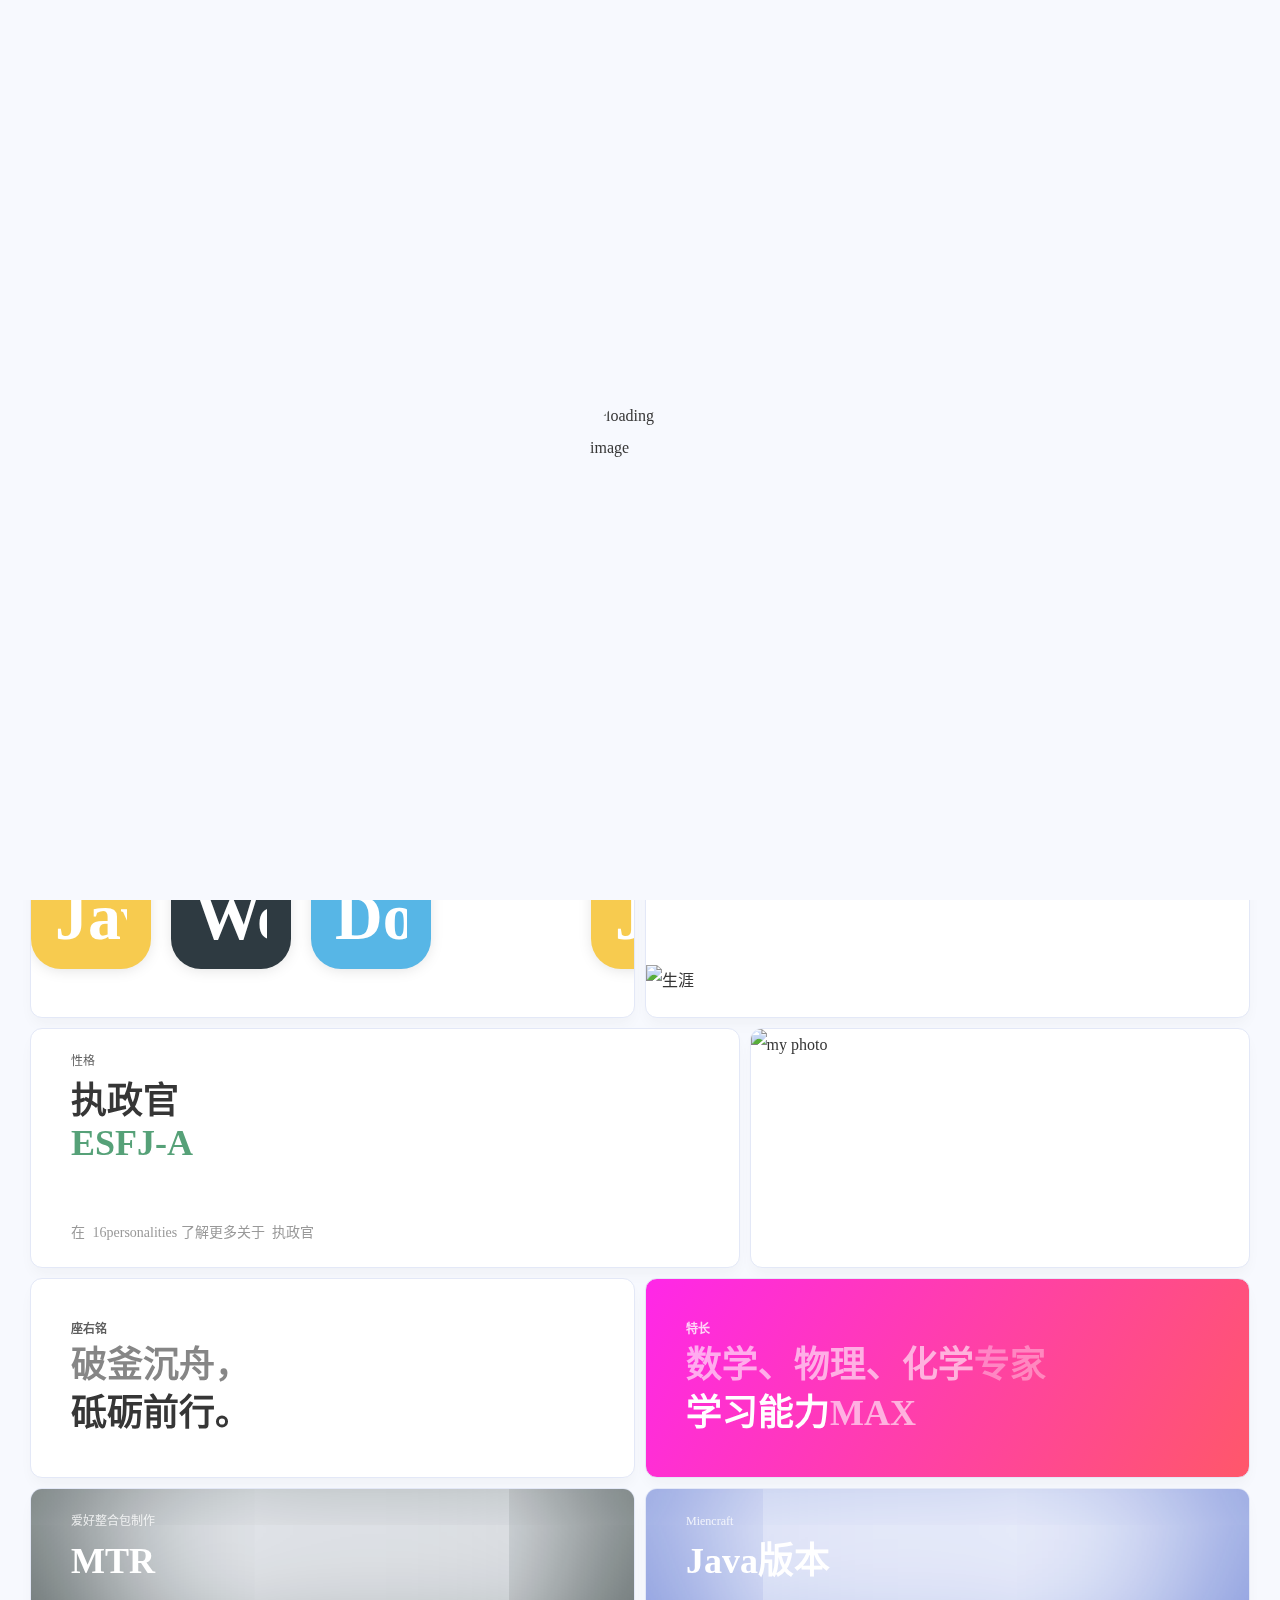
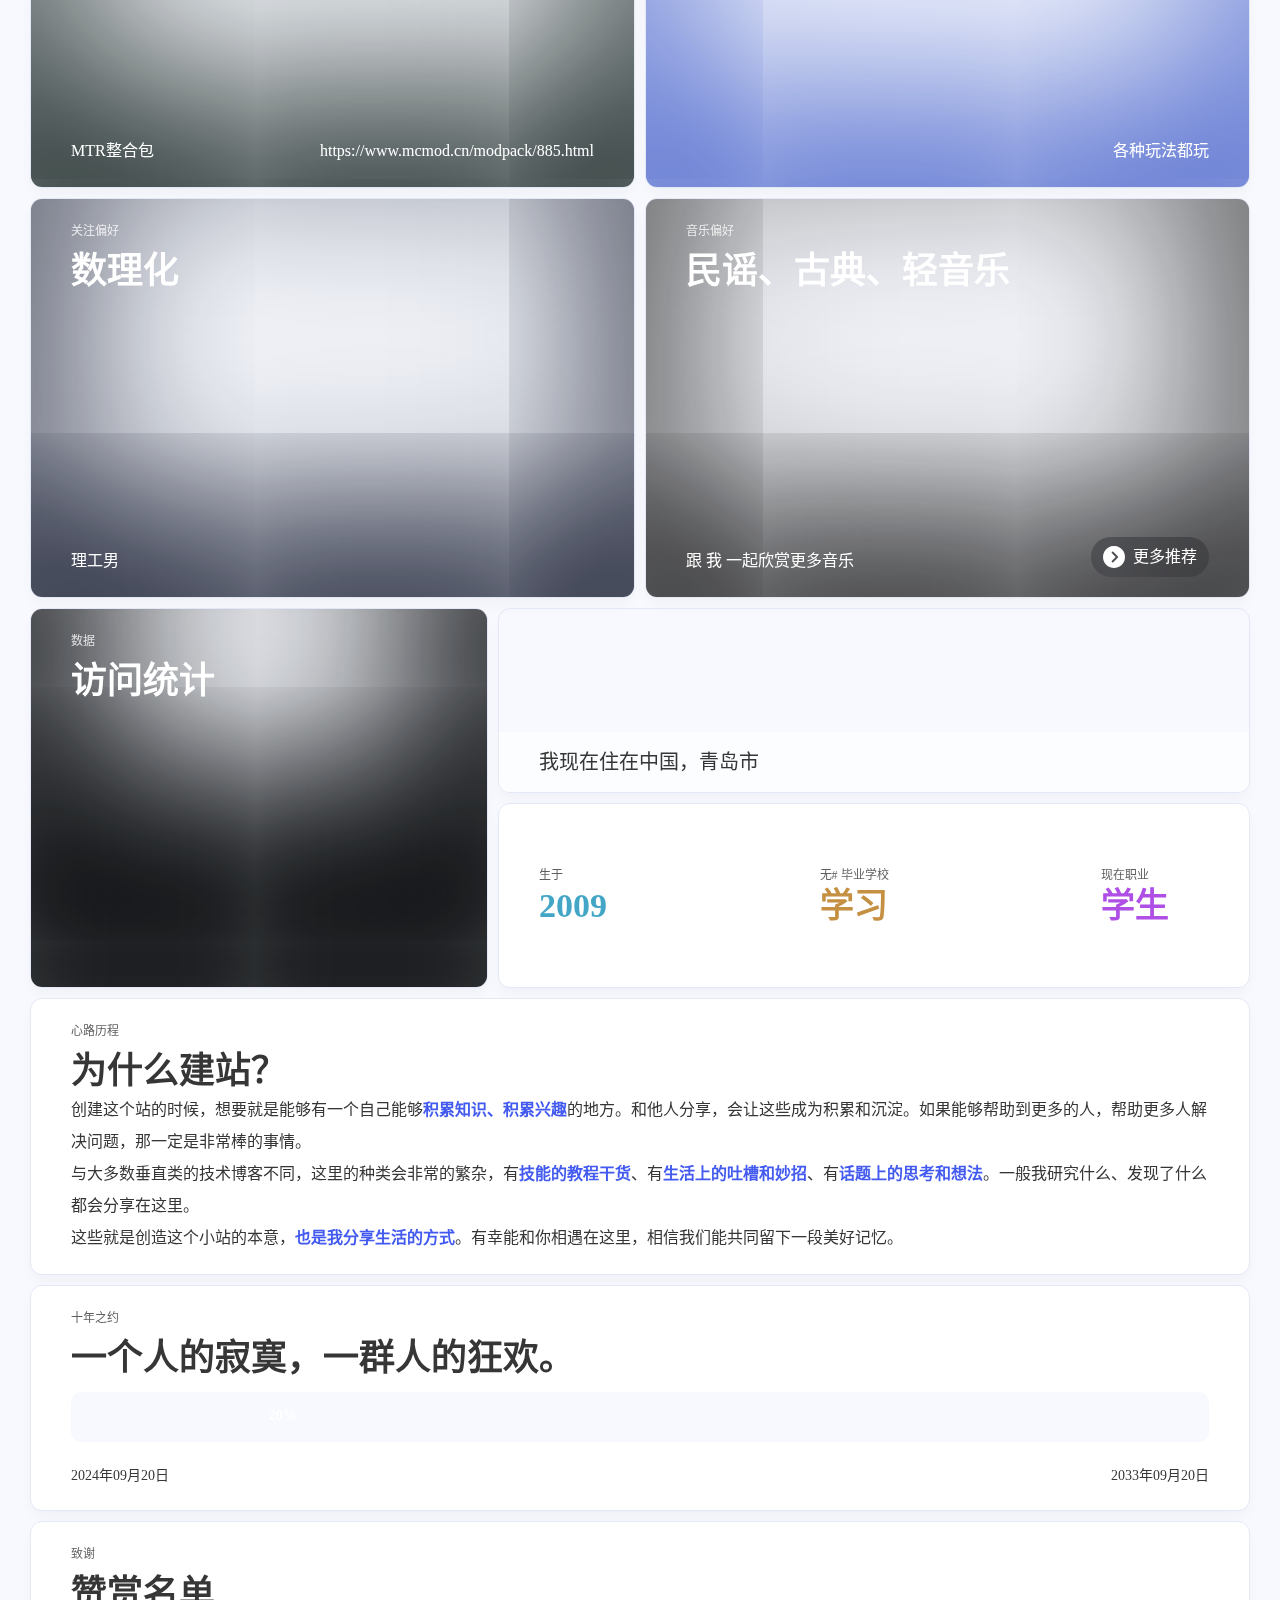
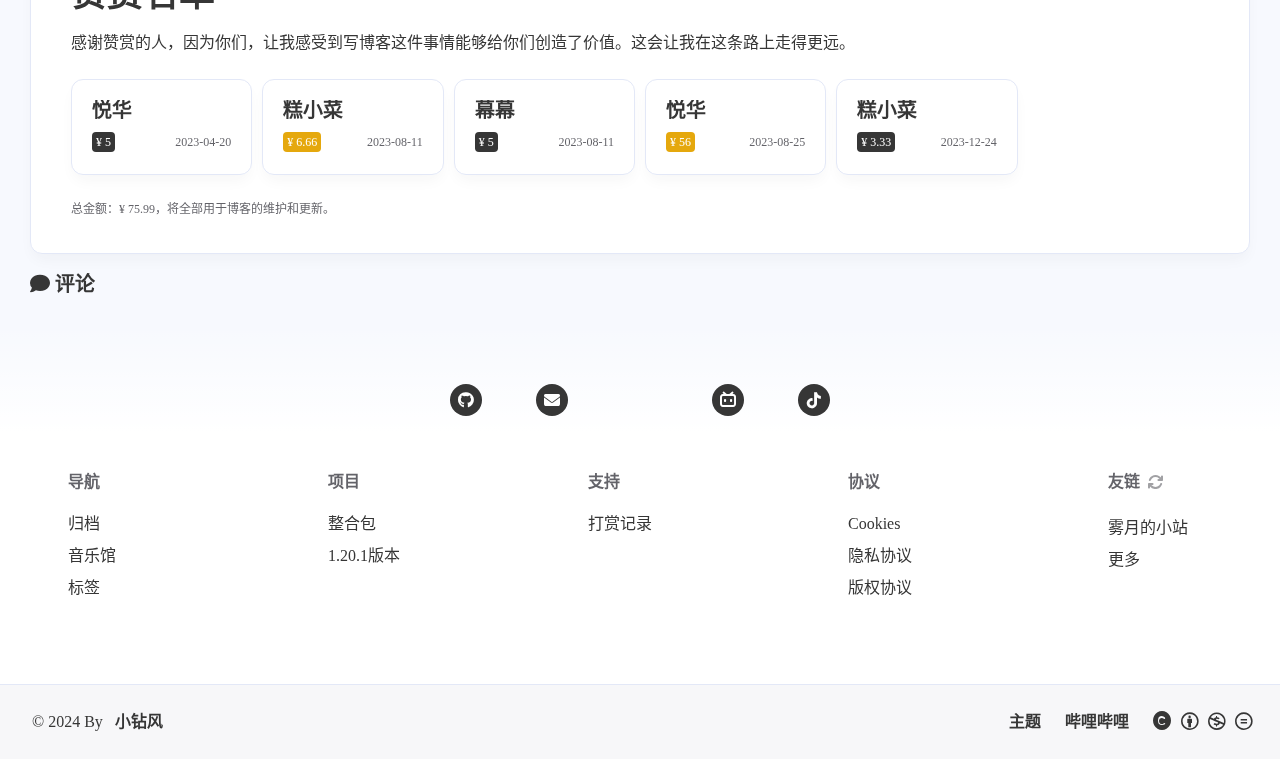
==== commit 08f74c0b: "Site updated: 2024-10-07 13:11:43" ====
--- a/about/index.html
+++ b/about/index.html
@@ -1,4 +1,4 @@
-<!DOCTYPE html><html lang="zh-CN" data-theme="light"><head><meta charset="utf-8"><meta http-equiv="X-UA-Compatible" content="IE=edge"><meta name="viewport" content="width=device-width, initial-scale=1"><title>关于本站 | Hexo</title><noscript>开启JavaScript才能访问本站哦~</noscript><link rel="icon" href="https://pic.imgdb.cn/item/66f78e9df21886ccc00c9d5b.png"><!-- index.css--><link rel="stylesheet" href="/css/index.css?v=2.1.3"><!-- inject head--><link rel="canonical" href="http://example.com/about/"><link rel="stylesheet" href="//open.lightxi.com/cdnjs/ajax/libs/font-awesome/6.6.0/css/all.min.css"><!-- aplayer--><link rel="stylesheet" href="//open.lightxi.com/cdnjs/ajax/libs/aplayer/1.10.1/APlayer.min.css"><!-- swiper--><!-- fancybox ui--><!-- katex--><!-- Open Graph--><meta name="description" content="关于本站"><!-- pwa--><meta name="apple-mobile-web-app-capable" content="Hexo"><meta name="theme-color" content="var(--efu-main)"><meta name="apple-mobile-web-app-status-bar-style" content="var(--efu-main)"><link rel="bookmark" href="https://pic.imgdb.cn/item/66f78e9df21886ccc00c9d5b.png"><link rel="apple-touch-icon" href="https://pic.imgdb.cn/item/66f78e9df21886ccc00c9d5b.png" sizes="180x180"><script>console.log(' %c Solitude %c ' + '2.1.3' + ' %c https://github.com/everfu/hexo-theme-solitude',
+<!DOCTYPE html><html lang="zh-CN" data-theme="light"><head><meta charset="utf-8"><meta http-equiv="X-UA-Compatible" content="IE=edge"><meta name="viewport" content="width=device-width, initial-scale=1"><title>关于本站 | 一个简单的小站</title><noscript>开启JavaScript才能访问本站哦~</noscript><link rel="icon" href="https://pic.imgdb.cn/item/66f78e9df21886ccc00c9d5b.png"><!-- index.css--><link rel="stylesheet" href="/css/index.css?v=2.1.3"><!-- inject head--><link rel="canonical" href="http://example.com/about/"><link rel="stylesheet" href="//open.lightxi.com/cdnjs/ajax/libs/font-awesome/6.6.0/css/all.min.css"><!-- aplayer--><link rel="stylesheet" href="//open.lightxi.com/cdnjs/ajax/libs/aplayer/1.10.1/APlayer.min.css"><!-- swiper--><!-- fancybox ui--><!-- katex--><!-- Open Graph--><meta name="description" content="关于本站"><!-- pwa--><meta name="apple-mobile-web-app-capable" content="一个简单的小站"><meta name="theme-color" content="var(--efu-main)"><meta name="apple-mobile-web-app-status-bar-style" content="var(--efu-main)"><link rel="bookmark" href="https://pic.imgdb.cn/item/66f78e9df21886ccc00c9d5b.png"><link rel="apple-touch-icon" href="https://pic.imgdb.cn/item/66f78e9df21886ccc00c9d5b.png" sizes="180x180"><script>console.log(' %c Solitude %c ' + '2.1.3' + ' %c https://github.com/everfu/hexo-theme-solitude',
     'background:#35495e ; padding: 1px; border-radius: 3px 0 0 3px;  color: #fff',
     'background:#ff9a9a ; padding: 1px; border-radius: 0 3px 3px 0;  color: #fff',
     'background:unset ; padding: 1px; border-radius: 0 3px 3px 0;  color: #fff')
@@ -112,7 +112,7 @@
         enable: false,
         error: '/img/error_load.avif'
     },
-    copyright: {"limit":50,"author":"作者: John Doe","link":"链接: ","source":"来源: Hexo","info":"著作权归作者所有。 商业转载请联系作者获得授权，非商业转载请注明出处。"},
+    copyright: {"limit":50,"author":"作者: 小钻风","link":"链接: ","source":"来源: 一个简单的小站","info":"著作权归作者所有。 商业转载请联系作者获得授权，非商业转载请注明出处。"},
     highlight: {"limit":200,"expand":true,"copy":true,"syntax":"highlight.js"},
     randomlink: true,
     lang: {"theme":{"dark":"已切换至深色模式","light":"已切换至浅色模式"},"copy":{"success":"复制成功","error":"复制失败"},"backtop":"返回顶部","time":{"day":"天前","hour":"小时前","just":"刚刚","min":"分钟前","month":"个月前"},"day":" 天","f12":"开发者模式已打开，请遵循GPL协议。","totalk":"无需删除空行，直接输入评论即可","search":{"empty":"找不到你查询的内容：${query}","hit":"找到 ${hits} 条结果，用时 ${time} 毫秒","placeholder":"输入关键词快速查找","count":"共 <b>${count}</b> 条结果。"},"barrage":{"title":"热评"}},
@@ -283,7 +283,7 @@
     updateProgress();
 }
 
-document.getElementById("tenyear") && tenYear() && window.Pjax.on('complete', tenYear)</script><div class="author-content"><div class="author-content-item single reward"><div class="author-content-item-tips">致谢</div><span class="author-content-item-title">赞赏名单</span><div class="author-content-item-description">感谢赞赏的人，因为你们，让我感受到写博客这件事情能够给你们创造了价值。这会让我在这条路上走得更远。</div><div class="reward-list-all"><div class="reward-list-item"><div class="reward-list-item-name">悦华</div><div class="reward-list-bottom-group"><div class="reward-list-item-money">¥ 5</div><time class="datatime reward-list-item-time" datetime="2023-04-20T08:00:00+08:00"></time></div></div><div class="reward-list-item"><div class="reward-list-item-name">糕小菜</div><div class="reward-list-bottom-group"><div class="reward-list-item-money" style="background: var(--efu-vip);color: var(--efu-white)">¥ 6.66</div><time class="datatime reward-list-item-time" datetime="2023-08-11T08:00:00+08:00"></time></div></div><div class="reward-list-item"><div class="reward-list-item-name">幕幕</div><div class="reward-list-bottom-group"><div class="reward-list-item-money">¥ 5</div><time class="datatime reward-list-item-time" datetime="2023-08-11T08:00:00+08:00"></time></div></div><div class="reward-list-item"><div class="reward-list-item-name">悦华</div><div class="reward-list-bottom-group"><div class="reward-list-item-money" style="background: var(--efu-vip);color: var(--efu-white)">¥ 56</div><time class="datatime reward-list-item-time" datetime="2023-08-25T08:00:00+08:00"></time></div></div><div class="reward-list-item"><div class="reward-list-item-name">糕小菜</div><div class="reward-list-bottom-group"><div class="reward-list-item-money">¥ 3.33</div><time class="datatime reward-list-item-time" datetime="2023-12-24T08:00:00+08:00"></time></div></div></div><div class="reward-list-tips"><p>总金额：¥ 75.99，将全部用于博客的维护和更新。</p></div></div></div></div><div id="post-comment"><div class="comment-head"><div class="comment-headline"><i class="solitude fa-solid fa-comment"></i><span> 评论</span></div></div><div class="comment-wrap"><div id="twikoo-wrap"></div></div></div></div></main><footer id="footer"><div id="footer_deal"><a class="deal_link" target="_blank" rel="noopener" href="https://github.com/" title="Github"><i class="solitude  fab fa-github"></i></a><a class="deal_link" href="mailto:1299168661@qq.com" title="Mail"><i class="solitude  fas fa-envelope"></i></a><div class="nolazyload footer_mini_logo" id="footer_mini_logo" title="返回顶部" onclick="sco.toTop()"><img src alt="返回顶部"></div><a class="deal_link" target="_blank" rel="noopener" href="https://space.bilibili.com/3546391748021088" title="Bilibili"><i class="solitude  fab fa-bilibili"></i></a><a class="deal_link" target="_blank" rel="noopener" href="https://v.douyin.com/iJsLc8jt/" title="Douyin"><i class="solitude  fab fa-tiktok"></i></a></div><div id="st-footer"><div class="footer-group"><h3 class="footer-title">导航</h3><div class="footer-links"><a class="footer-item" href="/archives/" title="归档">归档</a><a class="footer-item" href="/music/" title="音乐馆">音乐馆</a><a class="footer-item" href="/tags/" title="标签">标签</a></div></div><div class="footer-group"><h3 class="footer-title">项目</h3><div class="footer-links"><a class="footer-item" target="_blank" rel="noopener" href="https://www.mcmod.cn/modpack/885.html" title="整合包">整合包</a><a class="footer-item" target="_blank" rel="noopener" href="https://modrinth.com/modpack/better-mtr" title="1.20.1版本">1.20.1版本</a></div></div><div class="footer-group"><h3 class="footer-title">支持</h3><div class="footer-links"><a class="footer-item" href="/about/" title="打赏记录">打赏记录</a></div></div><div class="footer-group"><h3 class="footer-title">协议</h3><div class="footer-links"><a class="footer-item" href="/cookies/" title="Cookies">Cookies</a><a class="footer-item" href="/privacy/" title="隐私协议">隐私协议</a><a class="footer-item" href="/copyright/" title="版权协议">版权协议</a></div></div><div class="footer-group"><div class="footer-title-group"><h3 class="footer-title">友链</h3><button class="random-friends-btn" onclick="randomLinksList()" title="友链"><i class="solitude fa-solid fa-arrows-rotate"></i></button></div><div class="footer-links" id="friend-links-in-footer"></div></div></div><div id="footer-bar"><div class="footer-bar-links"><div class="footer-bar-left"><div class="copyright">© 2024 By&nbsp;<a class="footer-bar-link" href="/">John Doe</a></div></div><div class="footer-bar-right"><a class="footer-bar-link" target="_blank" rel="noopener" href="https://github.com/everfu/hexo-theme-solitude" alt="主题">主题</a><a class="footer-bar-link" target="_blank" rel="noopener" href="https://space.bilibili.com" alt="哔哩哔哩">哔哩哔哩</a><a class="footer-bar-link cc" target="_blank" rel="noopener" href="https://creativecommons.org/licenses/by-nc-sa/4.0/deed.zh"><i class="solitude fa-solid fa-copyright"></i><i class="solitude fa-brands fa-creative-commons-by"></i><i class="solitude fa-brands fa-creative-commons-nc"></i><i class="solitude fa-brands fa-creative-commons-nd"></i></a></div></div></div><div class="comment-barrage needEndHide"></div></footer></div><!-- right_menu--><div id="rightMenu"><div class="rightMenu-group rightMenu-small"><div class="rightMenu-item" id="menu-backward"><i class="solitude fa-solid fa-arrow-left"></i></div><div class="rightMenu-item" id="menu-forward"><i class="solitude fa-solid fa-arrow-right"></i></div><div class="rightMenu-item" id="menu-refresh"><i class="solitude fa-solid fa-arrows-rotate"></i></div><div class="rightMenu-item" id="menu-top"><i class="solitude fa-solid fa-arrow-up"></i></div></div><div class="rightMenu-group rightMenu-line rightMenuPlugin"><div class="rightMenu-item" id="menu-copytext"><i class="solitude fa-solid fa-clone"></i><span>复制选中文本</span></div><div class="rightMenu-item" id="menu-pastetext"><i class="solitude fa-solid fa-clipboard"></i><span>粘贴文本</span></div><div class="rightMenu-item" id="menu-commenttext"><i class="solitude fa-solid fa-comment-medical"></i><span>引用到评论</span></div><div class="rightMenu-item" id="menu-newwindow"><i class="solitude fa-regular fa-window-maximize"></i><span>新窗口打开</span></div><div class="rightMenu-item" id="menu-copylink"><i class="solitude fa-solid fa-link"></i><span>复制链接地址</span></div><div class="rightMenu-item" id="menu-copyimg"><i class="solitude fa-solid fa-clone"></i><span>复制此图片</span></div><div class="rightMenu-item" id="menu-downloadimg"><i class="solitude fa-solid fa-cloud-arrow-down"></i><span>下载此图片</span></div><div class="rightMenu-item" id="menu-search"><i class="solitude fa-solid fa-magnifying-glass"></i><span>站内搜索</span></div><div class="rightMenu-item" id="menu-music-toggle"><i class="solitude fa-solid fa-play"></i><span>播放音乐</span></div><div class="rightMenu-item" id="menu-music-back"><i class="solitude fa-solid fa-backward"></i><span>切换到上一首</span></div><div class="rightMenu-item" id="menu-music-forward"><i class="solitude fa-solid fa-forward"></i><span>切换到下一首</span></div><div class="rightMenu-item" id="menu-music-copyMusicName"><i class="solitude fa-solid fa-clone"></i><span>复制歌名</span></div></div><div class="rightMenu-group rightMenu-line rightMenuOther"><div class="rightMenu-item" id="menu-randomPost" onclick="toRandomPost()||rm.hideRightMenu()"><i class="solitude fas fa-tower-broadcast"></i><span>随机短文</span></div><div class="rightMenu-item" onclick="pjax.loadUrl('/categories/')||rm.hideRightMenu()"><i class="solitude fas fa-clone"></i><span>全部分类</span></div><div class="rightMenu-item" onclick="pjax.loadUrl('/tags/')||rm.hideRightMenu()"><i class="solitude fas fa-tags"></i><span>全部标签</span></div></div><div class="rightMenu-group rightMenu-line rightMenuOther"><div class="rightMenu-item" id="menu-commentBarrage" onclick="sco.switchCommentBarrage()"><i class="solitude fa-solid fa-comment"></i><span class="menu-commentBarrage-text">关闭热评</span></div><div class="rightMenu-item" id="menu-darkmode" onclick="sco.switchDarkMode()"><i class="solitude fa-solid fa-circle-half-stroke"></i><span class="menu-darkmode-text">深色模式</span></div><div class="rightMenu-item" id="menu-translate"><i class="solitude fa-solid fa-language"></i><span>轉為繁體</span></div></div></div><div id="rightmenu-mask"></div><!-- inject body--><div><script src="/js/utils.js?v=2.1.3"></script><script src="/js/main.js?v=2.1.3"></script><script src="/js/third_party/waterfall.min.js?v=2.1.3"></script><script src="//open.lightxi.com/cdnjs/ajax/libs/pjax/0.2.8/pjax.min.js"></script><script src="/js/third_party/universe.min.js?v=2.1.3"></script><script>dark()
+document.getElementById("tenyear") && tenYear() && window.Pjax.on('complete', tenYear)</script><div class="author-content"><div class="author-content-item single reward"><div class="author-content-item-tips">致谢</div><span class="author-content-item-title">赞赏名单</span><div class="author-content-item-description">感谢赞赏的人，因为你们，让我感受到写博客这件事情能够给你们创造了价值。这会让我在这条路上走得更远。</div><div class="reward-list-all"><div class="reward-list-item"><div class="reward-list-item-name">悦华</div><div class="reward-list-bottom-group"><div class="reward-list-item-money">¥ 5</div><time class="datatime reward-list-item-time" datetime="2023-04-20T08:00:00+08:00"></time></div></div><div class="reward-list-item"><div class="reward-list-item-name">糕小菜</div><div class="reward-list-bottom-group"><div class="reward-list-item-money" style="background: var(--efu-vip);color: var(--efu-white)">¥ 6.66</div><time class="datatime reward-list-item-time" datetime="2023-08-11T08:00:00+08:00"></time></div></div><div class="reward-list-item"><div class="reward-list-item-name">幕幕</div><div class="reward-list-bottom-group"><div class="reward-list-item-money">¥ 5</div><time class="datatime reward-list-item-time" datetime="2023-08-11T08:00:00+08:00"></time></div></div><div class="reward-list-item"><div class="reward-list-item-name">悦华</div><div class="reward-list-bottom-group"><div class="reward-list-item-money" style="background: var(--efu-vip);color: var(--efu-white)">¥ 56</div><time class="datatime reward-list-item-time" datetime="2023-08-25T08:00:00+08:00"></time></div></div><div class="reward-list-item"><div class="reward-list-item-name">糕小菜</div><div class="reward-list-bottom-group"><div class="reward-list-item-money">¥ 3.33</div><time class="datatime reward-list-item-time" datetime="2023-12-24T08:00:00+08:00"></time></div></div></div><div class="reward-list-tips"><p>总金额：¥ 75.99，将全部用于博客的维护和更新。</p></div></div></div></div><div id="post-comment"><div class="comment-head"><div class="comment-headline"><i class="solitude fa-solid fa-comment"></i><span> 评论</span></div></div><div class="comment-wrap"><div id="twikoo-wrap"></div></div></div></div></main><footer id="footer"><div id="footer_deal"><a class="deal_link" target="_blank" rel="noopener" href="https://github.com/" title="Github"><i class="solitude  fab fa-github"></i></a><a class="deal_link" href="mailto:1299168661@qq.com" title="Mail"><i class="solitude  fas fa-envelope"></i></a><div class="nolazyload footer_mini_logo" id="footer_mini_logo" title="返回顶部" onclick="sco.toTop()"><img src alt="返回顶部"></div><a class="deal_link" target="_blank" rel="noopener" href="https://space.bilibili.com/3546391748021088" title="Bilibili"><i class="solitude  fab fa-bilibili"></i></a><a class="deal_link" target="_blank" rel="noopener" href="https://v.douyin.com/iJsLc8jt/" title="Douyin"><i class="solitude  fab fa-tiktok"></i></a></div><div id="st-footer"><div class="footer-group"><h3 class="footer-title">导航</h3><div class="footer-links"><a class="footer-item" href="/archives/" title="归档">归档</a><a class="footer-item" href="/music/" title="音乐馆">音乐馆</a><a class="footer-item" href="/tags/" title="标签">标签</a></div></div><div class="footer-group"><h3 class="footer-title">项目</h3><div class="footer-links"><a class="footer-item" target="_blank" rel="noopener" href="https://www.mcmod.cn/modpack/885.html" title="整合包">整合包</a><a class="footer-item" target="_blank" rel="noopener" href="https://modrinth.com/modpack/better-mtr" title="1.20.1版本">1.20.1版本</a></div></div><div class="footer-group"><h3 class="footer-title">支持</h3><div class="footer-links"><a class="footer-item" href="/about/" title="打赏记录">打赏记录</a></div></div><div class="footer-group"><h3 class="footer-title">协议</h3><div class="footer-links"><a class="footer-item" href="/cookies/" title="Cookies">Cookies</a><a class="footer-item" href="/privacy/" title="隐私协议">隐私协议</a><a class="footer-item" href="/copyright/" title="版权协议">版权协议</a></div></div><div class="footer-group"><div class="footer-title-group"><h3 class="footer-title">友链</h3><button class="random-friends-btn" onclick="randomLinksList()" title="友链"><i class="solitude fa-solid fa-arrows-rotate"></i></button></div><div class="footer-links" id="friend-links-in-footer"></div></div></div><div id="footer-bar"><div class="footer-bar-links"><div class="footer-bar-left"><div class="copyright">© 2024 By&nbsp;<a class="footer-bar-link" href="/">小钻风</a></div></div><div class="footer-bar-right"><a class="footer-bar-link" target="_blank" rel="noopener" href="https://github.com/everfu/hexo-theme-solitude" alt="主题">主题</a><a class="footer-bar-link" target="_blank" rel="noopener" href="https://space.bilibili.com" alt="哔哩哔哩">哔哩哔哩</a><a class="footer-bar-link cc" target="_blank" rel="noopener" href="https://creativecommons.org/licenses/by-nc-sa/4.0/deed.zh"><i class="solitude fa-solid fa-copyright"></i><i class="solitude fa-brands fa-creative-commons-by"></i><i class="solitude fa-brands fa-creative-commons-nc"></i><i class="solitude fa-brands fa-creative-commons-nd"></i></a></div></div></div><div class="comment-barrage needEndHide"></div></footer></div><!-- right_menu--><div id="rightMenu"><div class="rightMenu-group rightMenu-small"><div class="rightMenu-item" id="menu-backward"><i class="solitude fa-solid fa-arrow-left"></i></div><div class="rightMenu-item" id="menu-forward"><i class="solitude fa-solid fa-arrow-right"></i></div><div class="rightMenu-item" id="menu-refresh"><i class="solitude fa-solid fa-arrows-rotate"></i></div><div class="rightMenu-item" id="menu-top"><i class="solitude fa-solid fa-arrow-up"></i></div></div><div class="rightMenu-group rightMenu-line rightMenuPlugin"><div class="rightMenu-item" id="menu-copytext"><i class="solitude fa-solid fa-clone"></i><span>复制选中文本</span></div><div class="rightMenu-item" id="menu-pastetext"><i class="solitude fa-solid fa-clipboard"></i><span>粘贴文本</span></div><div class="rightMenu-item" id="menu-commenttext"><i class="solitude fa-solid fa-comment-medical"></i><span>引用到评论</span></div><div class="rightMenu-item" id="menu-newwindow"><i class="solitude fa-regular fa-window-maximize"></i><span>新窗口打开</span></div><div class="rightMenu-item" id="menu-copylink"><i class="solitude fa-solid fa-link"></i><span>复制链接地址</span></div><div class="rightMenu-item" id="menu-copyimg"><i class="solitude fa-solid fa-clone"></i><span>复制此图片</span></div><div class="rightMenu-item" id="menu-downloadimg"><i class="solitude fa-solid fa-cloud-arrow-down"></i><span>下载此图片</span></div><div class="rightMenu-item" id="menu-search"><i class="solitude fa-solid fa-magnifying-glass"></i><span>站内搜索</span></div><div class="rightMenu-item" id="menu-music-toggle"><i class="solitude fa-solid fa-play"></i><span>播放音乐</span></div><div class="rightMenu-item" id="menu-music-back"><i class="solitude fa-solid fa-backward"></i><span>切换到上一首</span></div><div class="rightMenu-item" id="menu-music-forward"><i class="solitude fa-solid fa-forward"></i><span>切换到下一首</span></div><div class="rightMenu-item" id="menu-music-copyMusicName"><i class="solitude fa-solid fa-clone"></i><span>复制歌名</span></div></div><div class="rightMenu-group rightMenu-line rightMenuOther"><div class="rightMenu-item" id="menu-randomPost" onclick="toRandomPost()||rm.hideRightMenu()"><i class="solitude fas fa-tower-broadcast"></i><span>随机短文</span></div><div class="rightMenu-item" onclick="pjax.loadUrl('/categories/')||rm.hideRightMenu()"><i class="solitude fas fa-clone"></i><span>全部分类</span></div><div class="rightMenu-item" onclick="pjax.loadUrl('/tags/')||rm.hideRightMenu()"><i class="solitude fas fa-tags"></i><span>全部标签</span></div></div><div class="rightMenu-group rightMenu-line rightMenuOther"><div class="rightMenu-item" id="menu-commentBarrage" onclick="sco.switchCommentBarrage()"><i class="solitude fa-solid fa-comment"></i><span class="menu-commentBarrage-text">关闭热评</span></div><div class="rightMenu-item" id="menu-darkmode" onclick="sco.switchDarkMode()"><i class="solitude fa-solid fa-circle-half-stroke"></i><span class="menu-darkmode-text">深色模式</span></div><div class="rightMenu-item" id="menu-translate"><i class="solitude fa-solid fa-language"></i><span>轉為繁體</span></div></div></div><div id="rightmenu-mask"></div><!-- inject body--><div><script src="/js/utils.js?v=2.1.3"></script><script src="/js/main.js?v=2.1.3"></script><script src="/js/third_party/waterfall.min.js?v=2.1.3"></script><script src="//open.lightxi.com/cdnjs/ajax/libs/pjax/0.2.8/pjax.min.js"></script><script src="/js/third_party/universe.min.js?v=2.1.3"></script><script>dark()
 </script><script src="//open.lightxi.com/cdnjs/ajax/libs/node-snackbar/0.1.16/snackbar.min.js"></script><script>var meting_api = 'https://meting.qjqq.cn/?server=:server&type=:type&id=:id&auth=:auth&r=:r';</script><script src="//open.lightxi.com/cdnjs/ajax/libs/aplayer/1.10.1/APlayer.min.js"></script><script src="//open.lightxi.com/cdnjs/ajax/libs/meting/2.0.1/Meting.min.js"></script><script src="//open.lightxi.com/cdnjs/ajax/libs/color-thief/2.4.0/color-thief.min.js"></script><script src="/js/covercolor/local.js?v=2.1.3"></script><script src="//open.lightxi.com/cdnjs/ajax/libs/pace/1.2.4/pace.min.js"></script><script src="/js/right_menu.js?v=2.1.3"></script><div class="js-pjax"><script>(() => {
     const getCount = () => {
         const ele = document.querySelectorAll('.twikoo-count')
